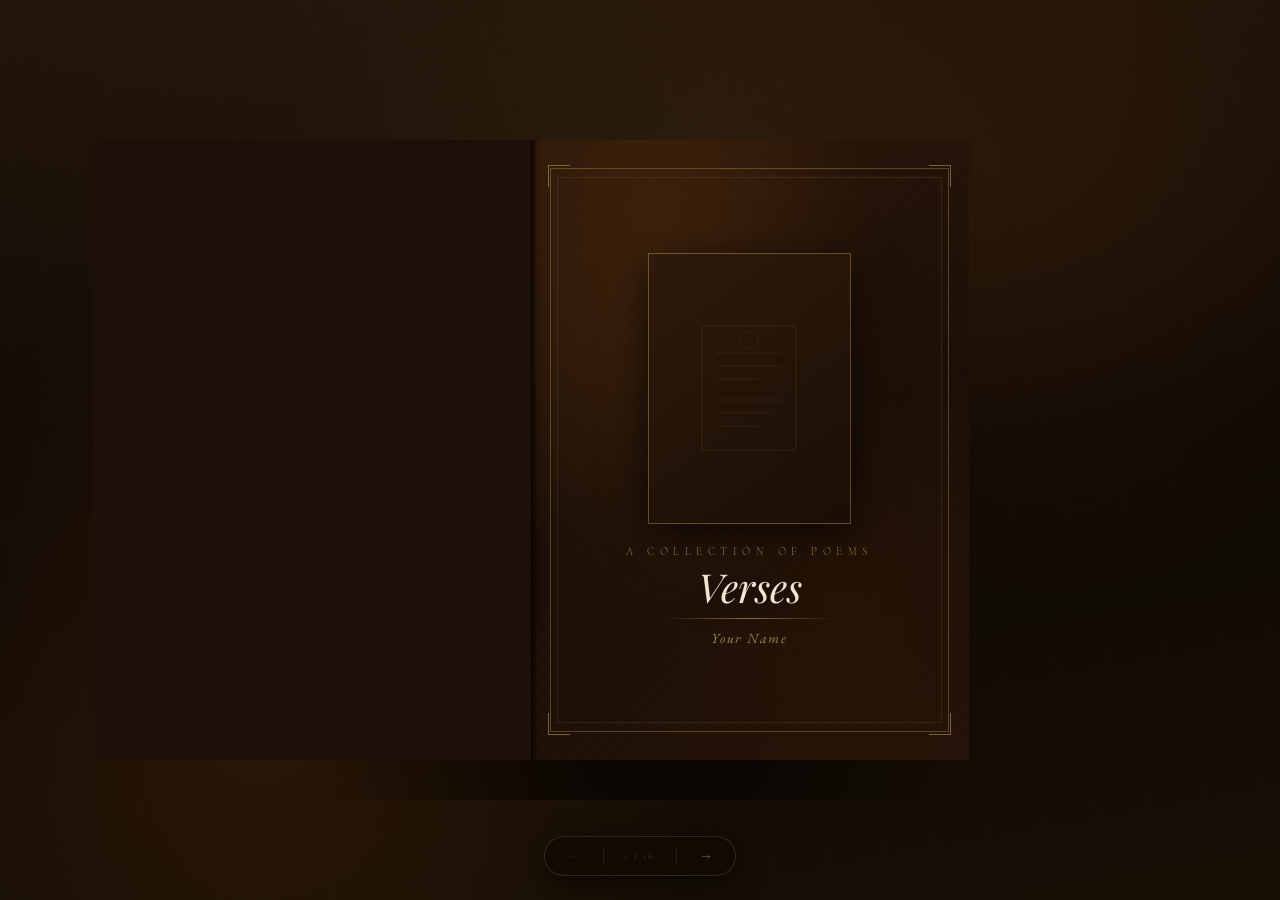
==== index.html @ c6283d31 "Update index.html" ====
<!DOCTYPE html>
<html lang="en">
<head>
<meta charset="UTF-8"/>
<meta name="viewport" content="width=device-width, initial-scale=1.0, maximum-scale=1.0, user-scalable=no"/>
<link rel="preconnect" href="https://fonts.googleapis.com">
<link href="https://fonts.googleapis.com/css2?family=Playfair+Display:ital,wght@0,400;0,700;1,400;1,700&family=EB+Garamond:ital,wght@0,400;1,400;1,500&family=Cormorant+Upright:wght@300;400&display=swap" rel="stylesheet">
<title>Verses — A Poetry Collection</title>
<style>
*,*::before,*::after{margin:0;padding:0;box-sizing:border-box;-webkit-tap-highlight-color:transparent;}
html,body{
  width:100%;height:100%;overflow:hidden;
  background:#100b06;
  display:flex;align-items:center;justify-content:center;
  font-family:'EB Garamond',Georgia,serif;
  /* Prevent iOS bounce interfering with page turn */
  touch-action:none;
  overscroll-behavior:none;
}
body::before{
  content:"";position:fixed;inset:0;z-index:0;
  background:
    radial-gradient(ellipse 80% 60% at 50% 0%,rgba(180,120,50,0.07) 0%,transparent 100%),
    radial-gradient(ellipse 60% 80% at 20% 80%,rgba(80,40,10,0.4) 0%,transparent 60%),
    radial-gradient(ellipse 60% 80% at 80% 20%,rgba(60,30,8,0.4) 0%,transparent 60%),
    repeating-linear-gradient(88deg,transparent 0px,transparent 6px,rgba(255,255,255,0.006) 6px,rgba(255,255,255,0.006) 7px),
    linear-gradient(170deg,#1e1208 0%,#0d0804 55%,#181005 100%);
}
body::after{
  content:"";position:fixed;top:-100px;left:50%;transform:translateX(-50%);
  width:900px;height:600px;z-index:0;pointer-events:none;
  background:radial-gradient(ellipse,rgba(200,160,80,0.06) 0%,transparent 60%);
}

/* ── Loading screen ── */
#loading{
  position:fixed;inset:0;z-index:1000;
  display:flex;flex-direction:column;align-items:center;justify-content:center;
  background:#100b06;gap:18px;
  transition:opacity 0.6s ease;
}
#loading.hide{opacity:0;pointer-events:none;}
.loading-title{
  font-family:'Playfair Display',serif;font-style:italic;
  font-size:clamp(20px,3vw,32px);color:rgba(200,168,108,0.7);
}
.loading-dots{display:flex;gap:8px;}
.dot{
  width:6px;height:6px;border-radius:50%;
  background:rgba(200,168,108,0.4);
  animation:dotPulse 1.2s ease-in-out infinite;
}
.dot:nth-child(2){animation-delay:0.2s;}
.dot:nth-child(3){animation-delay:0.4s;}
@keyframes dotPulse{
  0%,100%{transform:scale(1);opacity:0.3;}
  50%{transform:scale(1.4);opacity:1;}
}

/* ── Error screen ── */
#error-screen{
  position:fixed;inset:0;z-index:999;
  display:none;flex-direction:column;align-items:center;justify-content:center;
  background:#100b06;padding:40px;text-align:center;gap:16px;
}
.err-title{font-family:'Playfair Display',serif;font-style:italic;font-size:24px;color:rgba(200,168,108,0.8);}
.err-msg{font-family:'EB Garamond',serif;font-size:15px;color:rgba(200,168,108,0.4);line-height:1.7;max-width:420px;}
.err-code{font-family:monospace;font-size:12px;color:rgba(200,168,108,0.25);margin-top:8px;}

.scene{position:relative;z-index:1;display:flex;align-items:center;justify-content:center;width:100vw;height:100vh;}
.book-wrap{
  position:relative;z-index:2;
}
/* Shadow as pseudo-element so it doesn't repaint during page-turn animation */
.book-wrap::after{
  content:"";
  position:absolute;
  inset:-20px -30px -40px -30px;
  background:radial-gradient(ellipse at 50% 80%, rgba(0,0,0,0.7) 0%, transparent 65%);
  z-index:-1;
  pointer-events:none;
}
#flipbook{background:#1c1008;position:relative;}
#flipbook .page{background:#fdf8f0;overflow:hidden;position:absolute;}
#flipbook .hard{background:#1c1008 !important;overflow:hidden;position:absolute;}
/* Turn.js page wrapper — must not clip during animation */
#flipbook .page-wrapper{overflow:visible !important;}

/* ── FRONT COVER ── */
.front-cover{background:#1c1008 !important;position:relative;overflow:hidden;display:flex;align-items:center;justify-content:center;}
.fc-bg{
  position:absolute;inset:0;
  background:
    radial-gradient(ellipse at 30% 20%,rgba(80,45,15,0.6) 0%,transparent 50%),
    radial-gradient(ellipse at 70% 80%,rgba(40,20,5,0.7) 0%,transparent 50%),
    repeating-linear-gradient(135deg,transparent 0px,transparent 3px,rgba(255,255,255,0.012) 3px,rgba(255,255,255,0.012) 4px),
    linear-gradient(160deg,#2a1608 0%,#1a0e06 50%,#221208 100%);
}
.fc-frame{position:absolute;inset:4.5%;border:1px solid rgba(195,160,100,0.35);pointer-events:none;z-index:2;}
.fc-frame2{position:absolute;inset:6%;border:1px solid rgba(195,160,100,0.13);pointer-events:none;z-index:2;}
.corner{position:absolute;width:22px;height:22px;border-style:solid;border-color:rgba(195,160,100,0.55);z-index:3;}
.c-tl{top:4%;left:4%;border-width:1.5px 0 0 1.5px;}
.c-tr{top:4%;right:4%;border-width:1.5px 1.5px 0 0;}
.c-bl{bottom:4%;left:4%;border-width:0 0 1.5px 1.5px;}
.c-br{bottom:4%;right:4%;border-width:0 1.5px 1.5px 0;}
.spine-l{position:absolute;top:0;left:0;width:12px;height:100%;background:linear-gradient(to right,rgba(0,0,0,0.8),rgba(0,0,0,0.1),transparent);z-index:4;pointer-events:none;}
.fc-content{position:relative;z-index:5;display:flex;flex-direction:column;align-items:center;justify-content:center;height:100%;width:100%;padding:10%;text-align:center;}
.cover-img-box{width:58%;aspect-ratio:3/4;border:1px solid rgba(195,160,100,0.4);box-shadow:0 8px 40px rgba(0,0,0,0.7),inset 0 0 30px rgba(0,0,0,0.4);overflow:hidden;position:relative;margin-bottom:6%;flex-shrink:0;}
.cover-img-box img{width:100%;height:100%;object-fit:cover;display:block;opacity:0.6;mix-blend-mode:luminosity;}
.img-fallback{position:absolute;inset:0;background:linear-gradient(145deg,#2e1a0a 0%,#1a0e06 100%);display:flex;align-items:center;justify-content:center;}
.fallback-svg{opacity:0.22;}
.cv-eyebrow{font-family:'Cormorant Upright',serif;font-weight:300;font-size:clamp(7px,0.9vw,11px);letter-spacing:0.5em;text-transform:uppercase;color:#c8a86c;opacity:0.7;margin-bottom:8px;}
.cv-title{font-family:'Playfair Display',serif;font-style:italic;font-weight:400;font-size:clamp(20px,3.2vw,40px);color:#f0e6d3;line-height:1.05;text-shadow:0 3px 24px rgba(0,0,0,0.7);}
.cv-rule{width:50%;height:1px;margin:10px auto;background:linear-gradient(to right,transparent,rgba(200,168,108,0.6),transparent);}
.cv-author{font-family:'EB Garamond',serif;font-style:italic;font-size:clamp(9px,1.15vw,14px);color:#c8a86c;opacity:0.75;letter-spacing:0.12em;}

/* ── INNER DARK PAGES ── */
.cvr-dark{background:linear-gradient(140deg,#231408 0%,#180e06 100%) !important;display:flex;align-items:flex-end;justify-content:flex-end;padding:9%;}
.cvr-dark span{font-family:'EB Garamond',serif;font-style:italic;font-size:clamp(7px,0.75vw,9px);letter-spacing:0.18em;color:rgba(195,160,100,0.2);writing-mode:vertical-rl;}

/* ── TITLE PAGE ── */
.title-page{display:flex;flex-direction:column;align-items:center;justify-content:center;background:#fdf8f0 !important;text-align:center;padding:11%;position:relative;overflow:hidden;}
.title-page::before{content:"";position:absolute;inset:0;background:radial-gradient(ellipse at 50% 40%,rgba(160,120,60,0.05) 0%,transparent 65%);}
.tp-vline-t{width:1px;background:linear-gradient(to bottom,transparent,#8b2020);margin-bottom:16px;position:relative;z-index:1;}
.tp-vline-b{width:1px;background:linear-gradient(to bottom,#8b2020,transparent);margin-top:16px;position:relative;z-index:1;}
.tp-eye{font-family:'Cormorant Upright',serif;font-weight:300;font-size:clamp(7px,0.8vw,9px);letter-spacing:0.5em;text-transform:uppercase;color:#9a8a78;margin-bottom:14px;position:relative;z-index:1;}
.tp-ttl{font-family:'Playfair Display',serif;font-style:italic;font-weight:400;font-size:clamp(24px,4vw,48px);color:#1a1209;line-height:1.05;margin-bottom:8px;position:relative;z-index:1;}
.tp-sub{font-family:'EB Garamond',serif;font-style:italic;font-size:clamp(10px,1.15vw,13px);color:#6a5a48;margin-bottom:18px;position:relative;z-index:1;}
.tp-rule{width:32%;height:1px;margin:0 auto 16px;background:linear-gradient(to right,transparent,rgba(120,100,70,0.3),transparent);position:relative;z-index:1;}
.tp-auth{font-family:'EB Garamond',serif;font-size:clamp(10px,1.15vw,13px);color:#4a3f30;letter-spacing:0.1em;position:relative;z-index:1;}

/* ── DEDICATION ── */
.ded-page{display:flex;flex-direction:column;align-items:center;justify-content:center;background:#fdf8f0 !important;text-align:center;padding:14%;position:relative;overflow:hidden;}
.ded-page::before{content:"";position:absolute;inset:0;background:radial-gradient(ellipse at 50% 50%,rgba(140,100,50,0.04) 0%,transparent 60%);}
.ded-q{font-family:'Playfair Display',serif;font-style:italic;font-size:clamp(11px,1.5vw,18px);color:#4a3f30;line-height:2;margin-bottom:18px;position:relative;z-index:1;}
.ded-a{font-family:'EB Garamond',serif;font-size:clamp(9px,1vw,12px);letter-spacing:0.22em;color:#9a8a78;position:relative;z-index:1;}

/* ── POEM PAGES ── */
.poem-page{display:flex;flex-direction:column;align-items:center;justify-content:center;background:#fdf8f0 !important;position:relative;overflow:hidden;}
.poem-page::before{content:"";position:absolute;inset:0;background:radial-gradient(ellipse 70% 50% at 15% 15%,rgba(170,130,70,0.05) 0%,transparent 100%),radial-gradient(ellipse 60% 60% at 85% 85%,rgba(130,90,40,0.04) 0%,transparent 100%);pointer-events:none;}
.poem-inner{position:relative;z-index:1;width:78%;text-align:center;display:flex;flex-direction:column;align-items:center;}
.poem-numeral{font-family:'Cormorant Upright',serif;font-weight:300;font-size:clamp(7px,0.78vw,9px);letter-spacing:0.45em;text-transform:uppercase;color:#8b2020;opacity:0.55;margin-bottom:7px;}
.poem-title{font-family:'Playfair Display',serif;font-style:italic;font-weight:400;font-size:clamp(14px,1.9vw,23px);color:#1a1209;line-height:1.2;margin-bottom:11px;}
.poem-ornament{color:#8b2020;font-size:clamp(9px,0.9vw,12px);opacity:0.3;letter-spacing:0.7em;margin-bottom:13px;}
.poem-body{font-family:'EB Garamond',serif;font-style:italic;font-size:clamp(11px,1.3vw,16px);color:#4a3f30;line-height:2.05;text-align:center;}
.poem-body p{min-height:1.1em;}
.page-num{position:absolute;bottom:5%;width:100%;text-align:center;font-family:'Cormorant Upright',serif;font-weight:300;font-size:clamp(7px,0.75vw,9px);letter-spacing:0.35em;color:#9a8a78;opacity:0.4;z-index:1;}

/* ── BACK COVER ── */
.back-cover{background:#1c1008 !important;display:flex;flex-direction:column;align-items:center;justify-content:center;position:relative;overflow:hidden;padding:13%;}
.back-cover::before{content:"";position:absolute;inset:0;background:radial-gradient(ellipse at 60% 30%,rgba(60,35,10,0.5) 0%,transparent 55%),radial-gradient(ellipse at 30% 70%,rgba(30,15,4,0.5) 0%,transparent 55%),repeating-linear-gradient(135deg,transparent 0px,transparent 3px,rgba(255,255,255,0.01) 3px,rgba(255,255,255,0.01) 4px),linear-gradient(160deg,#221408 0%,#180e06 100%);}
.back-cover::after{content:"";position:absolute;inset:4.5%;border:1px solid rgba(195,160,100,0.3);pointer-events:none;z-index:2;}
.bc-frame2{position:absolute;inset:6%;z-index:2;pointer-events:none;border:1px solid rgba(195,160,100,0.1);}
.spine-r{position:absolute;top:0;right:0;width:12px;height:100%;background:linear-gradient(to left,rgba(0,0,0,0.8),rgba(0,0,0,0.1),transparent);z-index:5;pointer-events:none;}
.bc-corner{position:absolute;width:22px;height:22px;border-style:solid;border-color:rgba(195,160,100,0.45);z-index:4;}
.bcc-tl{top:4%;left:4%;border-width:1.5px 0 0 1.5px;}
.bcc-tr{top:4%;right:4%;border-width:1.5px 1.5px 0 0;}
.bcc-bl{bottom:4%;left:4%;border-width:0 0 1.5px 1.5px;}
.bcc-br{bottom:4%;right:4%;border-width:0 1.5px 1.5px 0;}
.bc-content{position:relative;z-index:3;text-align:center;}
.bc-quote{font-family:'Playfair Display',serif;font-style:italic;font-size:clamp(10px,1.35vw,16px);color:rgba(240,228,208,0.6);line-height:1.9;margin-bottom:16px;}
.bc-rule{width:30%;height:1px;margin:0 auto 14px;background:linear-gradient(to right,transparent,rgba(195,160,100,0.5),transparent);}
.bc-author{font-family:'EB Garamond',serif;font-style:italic;font-size:clamp(8px,0.9vw,11px);letter-spacing:0.28em;color:#c8a86c;opacity:0.5;}

/* ── NAV BAR ── */
.nav-bar{position:fixed;bottom:24px;left:50%;transform:translateX(-50%);z-index:200;display:flex;align-items:center;background:rgba(16,10,4,0.82);border:1px solid rgba(195,160,100,0.2);border-radius:100px;overflow:hidden;backdrop-filter:blur(20px);box-shadow:0 6px 28px rgba(0,0,0,0.6);}
.nav-btn{background:none;border:none;color:rgba(195,160,100,0.6);cursor:pointer;display:flex;align-items:center;justify-content:center;padding:12px 22px;font-size:14px;transition:all .18s;line-height:1;}
.nav-btn:hover{color:#c8a86c;background:rgba(195,160,100,0.07);}
.nav-btn:active{transform:scale(0.85);}
.nav-btn.off{opacity:0.15;pointer-events:none;}
.nav-sep{width:1px;height:16px;background:rgba(195,160,100,0.12);}
.nav-label{font-family:'Cormorant Upright',serif;font-weight:300;font-size:10px;letter-spacing:0.22em;color:rgba(195,160,100,0.35);padding:0 18px;min-width:72px;text-align:center;user-select:none;}
.key-hint{position:fixed;bottom:72px;left:50%;transform:translateX(-50%);font-family:'Cormorant Upright',serif;font-size:9px;letter-spacing:0.22em;color:rgba(195,160,100,0.18);text-transform:uppercase;white-space:nowrap;z-index:200;animation:kh 6s ease 3s both;pointer-events:none;}
@keyframes kh{0%{opacity:0;}15%{opacity:1;}75%{opacity:1;}100%{opacity:0;}}
@media(max-width:640px){.key-hint{display:none;}}
</style>
</head>
<body>

<!-- Loading screen -->
<div id="loading">
  <p class="loading-title">Opening the book…</p>
  <div class="loading-dots">
    <div class="dot"></div><div class="dot"></div><div class="dot"></div>
  </div>
</div>


<div class="scene">
<div class="book-wrap">
<div id="flipbook">
  <!-- Pages are injected here by JavaScript -->
</div>
</div>
</div>

<div class="nav-bar" id="navBar" style="display:none">
  <button class="nav-btn off" id="btnPrev" onclick="prevPage()">&#8592;</button>
  <div class="nav-sep"></div>
  <span class="nav-label" id="navLabel">&nbsp;</span>
  <div class="nav-sep"></div>
  <button class="nav-btn" id="btnNext" onclick="nextPage()">&#8594;</button>
</div>
<p class="key-hint" id="keyHint" style="display:none">Use ← → arrow keys to turn pages</p>

<script src="jquery.js"></script>
<script src="turn.js"></script>
<script>
/* ============================================================
   CONFIGURATION — edit these if needed
   ============================================================ */
var CONFIG = {
  bookTitle:  "Verses",             /* ✏️ Book title */
  bookSub:    "a poetry collection",/* ✏️ Subtitle on title page */
  authorName: "Your Name",          /* ✏️ Author name */
  coverImage: "images/cover.jpg",   /* ✏️ Cover image path */
  dedication: "In her words, I found a country<br>I did not know I was homesick for.", /* ✏️ Dedication quote */
  dedAttr:    "— for you, always",  /* ✏️ Dedication attribution */
  backQuote:  "She is a poem herself —<br>the kind that changes meaning<br>each time you read it.", /* ✏️ Back cover quote */
};

/* ============================================================
   ROMAN NUMERALS helper
   ============================================================ */
function toRoman(n){
  var v=[1000,900,500,400,100,90,50,40,10,9,5,4,1];
  var s=["M","CM","D","CD","C","XC","L","XL","X","IX","V","IV","I"];
  var r="";
  for(var i=0;i<v.length;i++) while(n>=v[i]){r+=s[i];n-=v[i];}
  return r;
}

/* ============================================================
   BUILD A POEM PAGE
   ============================================================ */
function buildPoemPage(poem, index){
  var linesHtml = poem.lines.map(function(l){
    return '<p>' + (l.trim() === '' ? '' : escHtml(l)) + '</p>';
  }).join('');

  return '<div class="page poem-page">'
    + '<div class="poem-inner">'
    + '<p class="poem-numeral">' + toRoman(index) + '</p>'
    + '<h2 class="poem-title">' + escHtml(poem.title) + '</h2>'
    + '<p class="poem-ornament">&#10022; &#10022; &#10022;</p>'
    + '<div class="poem-body">' + linesHtml + '</div>'
    + '</div>'
    + '<p class="page-num">' + index + '</p>'
    + '</div>';
}

function escHtml(s){
  return s.replace(/&/g,"&amp;").replace(/</g,"&lt;").replace(/>/g,"&gt;").replace(/"/g,"&quot;");
}

/* ============================================================
   BUILD STATIC PAGES (covers, title, dedication, back)
   ============================================================ */
function buildCover(){
  return '<div class="hard front-cover">'
    + '<div class="fc-bg"></div>'
    + '<div class="fc-frame"></div><div class="fc-frame2"></div>'
    + '<div class="corner c-tl"></div><div class="corner c-tr"></div>'
    + '<div class="corner c-bl"></div><div class="corner c-br"></div>'
    + '<div class="spine-l"></div>'
    + '<div class="fc-content">'
    +   '<div class="cover-img-box">'
    +     '<img src="' + CONFIG.coverImage + '" alt="" onerror="this.style.display=\'none\'"/>'
    +     '<div class="img-fallback">'
    +       '<svg class="fallback-svg" width="110" height="140" viewBox="0 0 110 140" fill="none">'
    +         '<rect x="8" y="8" width="94" height="124" rx="1" stroke="#c8a86c" stroke-width="0.5"/>'
    +         '<line x1="22" y1="35" x2="88" y2="35" stroke="#c8a86c" stroke-width="0.4"/>'
    +         '<line x1="22" y1="48" x2="88" y2="48" stroke="#c8a86c" stroke-width="0.4"/>'
    +         '<line x1="22" y1="61" x2="70" y2="61" stroke="#c8a86c" stroke-width="0.4"/>'
    +         '<line x1="22" y1="82" x2="88" y2="82" stroke="#c8a86c" stroke-width="0.4"/>'
    +         '<line x1="22" y1="95" x2="78" y2="95" stroke="#c8a86c" stroke-width="0.4"/>'
    +         '<line x1="22" y1="108" x2="65" y2="108" stroke="#c8a86c" stroke-width="0.4"/>'
    +         '<circle cx="55" cy="22" r="9" stroke="#c8a86c" stroke-width="0.4"/>'
    +       '</svg>'
    +     '</div>'
    +   '</div>'
    +   '<p class="cv-eyebrow">A Collection of Poems</p>'
    +   '<h1 class="cv-title">' + escHtml(CONFIG.bookTitle) + '</h1>'
    +   '<div class="cv-rule"></div>'
    +   '<p class="cv-author">' + escHtml(CONFIG.authorName) + '</p>'
    + '</div>'
    + '</div>';
}

function buildBackOfFront(){
  return '<div class="hard cvr-dark"><span>' + escHtml(CONFIG.bookTitle) + ' &nbsp;·&nbsp; A Poetry Collection</span></div>';
}

function buildTitlePage(){
  return '<div class="page title-page">'
    + '<div class="tp-vline-t" style="height:clamp(22px,4vh,42px)"></div>'
    + '<p class="tp-eye">A Collection of Poems</p>'
    + '<h1 class="tp-ttl">' + escHtml(CONFIG.bookTitle) + '</h1>'
    + '<p class="tp-sub">' + escHtml(CONFIG.bookSub) + '</p>'
    + '<div class="tp-rule"></div>'
    + '<p class="tp-auth">' + escHtml(CONFIG.authorName) + '</p>'
    + '<div class="tp-vline-b" style="height:clamp(22px,4vh,42px)"></div>'
    + '</div>';
}

function buildDedication(){
  return '<div class="page ded-page">'
    + '<p class="ded-q">' + CONFIG.dedication + '</p>'
    + '<p class="ded-a">' + escHtml(CONFIG.dedAttr) + '</p>'
    + '</div>';
}

function buildBackInner(){
  return '<div class="hard cvr-dark" style="align-items:flex-start;justify-content:flex-start;"><span>' + escHtml(CONFIG.bookTitle) + ' &nbsp;·&nbsp; A Poetry Collection</span></div>';
}

function buildBackCover(){
  return '<div class="hard back-cover">'
    + '<div class="bc-frame2"></div>'
    + '<div class="bc-corner bcc-tl"></div><div class="bc-corner bcc-tr"></div>'
    + '<div class="bc-corner bcc-bl"></div><div class="bc-corner bcc-br"></div>'
    + '<div class="spine-r"></div>'
    + '<div class="bc-content">'
    +   '<p class="bc-quote">' + CONFIG.backQuote + '</p>'
    +   '<div class="bc-rule"></div>'
    +   '<p class="bc-author">' + escHtml(CONFIG.authorName) + '</p>'
    + '</div>'
    + '</div>';
}

/* ============================================================
   INITIALISE TURN.JS
   ============================================================ */
function initBook(){
  var W = window.innerWidth, H = window.innerHeight;
  var mobile = W < 700;

  /* ── Integer pixel dimensions — prevents subpixel rendering tears ── */
  var pageH, pageW;
  if(mobile){
    pageH = Math.floor(Math.min(H * 0.76, 560));
    pageW = Math.floor(pageH / 1.414);
    if(pageW > Math.floor(W * 0.92)){ pageW = Math.floor(W * 0.92); pageH = Math.floor(pageW * 1.414); }
  } else {
    pageH = Math.floor(Math.min(H * 0.80, 620));
    pageW = Math.floor(pageH / 1.414);
    if(pageW * 2 > Math.floor(W * 0.86)){ pageW = Math.floor((W * 0.86) / 2); pageH = Math.floor(pageW * 1.414); }
  }
  /* Both dimensions must be even numbers — turn.js requirement */
  if(pageW % 2 !== 0) pageW -= 1;
  if(pageH % 2 !== 0) pageH -= 1;
  var bookW = mobile ? pageW : pageW * 2;

  /* ── turn.js needs total page count to be EVEN for double display ──
     Pages: 1 front cover + 1 back-of-front + 1 title + 1 dedication
            + N poems + 1 back-inner + 1 back cover
     = N + 6. We pad with a blank page if needed to make it even. */
  var totalPages = POEMS.length + 6;
  if(!mobile && totalPages % 2 !== 0){
    var blank = document.createElement('div');
    blank.className = 'page poem-page';
    blank.innerHTML = '<div class="poem-inner"></div>';
    document.getElementById('flipbook').appendChild(blank);
  }

  /* ── Apply explicit pixel size to every child so turn.js gets clean numbers ── */
  $('#flipbook').css({ width: bookW, height: pageH, overflow: 'visible' });
  $('#flipbook').children().css({ width: pageW, height: pageH });

  $('#flipbook').turn({
    width:        bookW,
    height:       pageH,
    autoCenter:   true,
    display:      mobile ? 'single' : 'double',
    acceleration: false,   /* false = no GPU glitch / white flash */
    gradients:    true,
    elevation:    50,
    duration:     800,
    when:{
      turning: function(e, p){ updateNav(p); },
      turned:  function(e, p){ updateNav(p); }
    }
  });

  updateNav(1);
  $('#loading').addClass('hide');
  setTimeout(function(){ $('#loading').hide(); }, 700);
  $('#navBar').show();
  $('#keyHint').show();

  /* ── Keyboard ── */
  $(document).off('keydown.book').on('keydown.book', function(e){
    if(e.keyCode === 37) prevPage();
    if(e.keyCode === 39) nextPage();
  });

  /* ── Touch swipe — only horizontal, no scroll interference ── */
  var tx = 0, ty = 0, swiping = false;
  var el = document.getElementById('flipbook');
  el.addEventListener('touchstart', function(e){
    tx = e.touches[0].clientX;
    ty = e.touches[0].clientY;
    swiping = false;
  }, { passive: true });
  el.addEventListener('touchmove', function(e){
    var dx = Math.abs(e.touches[0].clientX - tx);
    var dy = Math.abs(e.touches[0].clientY - ty);
    if(dx > dy && dx > 10) swiping = true;
  }, { passive: true });
  el.addEventListener('touchend', function(e){
    if(!swiping) return;
    var dx = e.changedTouches[0].clientX - tx;
    if(Math.abs(dx) > 40){ dx < 0 ? nextPage() : prevPage(); }
  }, { passive: true });
}

function prevPage(){ $('#flipbook').turn('previous'); }
function nextPage(){ $('#flipbook').turn('next'); }
function updateNav(page){
  var total=$('#flipbook').turn('pages');
  $('#navLabel').text(page+' / '+total);
  $('#btnPrev').toggleClass('off',page<=1);
  $('#btnNext').toggleClass('off',page>=total);
}

/* ============================================================
   POEMS DATA
   ✏️  Replace these with your actual poems.
   Each poem: { title: "...", lines: ["line1", "line2", "", "stanza break = empty string"] }

   TO ADD MORE POEMS: copy one { title:..., lines:[...] } block,
   paste it at the end of the array (before the ] ), add a comma after the one above it.
   ============================================================ */
var POEMS = [
  {
    title: "Morning Light",
    lines: [
      "The sun does not ask permission",
      "before it floods the room —",
      "it simply arrives, as you do,",
      "quiet and warm and certain.",
      "",
      "I have learned to wake early",
      "just to watch the way light",
      "finds the things I love first.",
      "",
      "It always finds you first."
    ]
  },
  {
    title: "What I Kept",
    lines: [
      "There are things I never said",
      "that I keep folded in my chest",
      "like letters I wrote at 2 a.m.",
      "and was too afraid to send.",
      "",
      "But I kept them.",
      "I keep everything of you."
    ]
  },
  {
    title: "The Ordinary Hours",
    lines: [
      "It is not the grand gestures",
      "that undo me —",
      "it is the Tuesday afternoons,",
      "the half-drunk cup of tea,",
      "the way you laugh at your own jokes",
      "before you finish telling them.",
      "",
      "It is the ordinary hours",
      "that I would choose again and again."
    ]
  },
  {
    title: "Distance",
    lines: [
      "Some nights the sky feels close enough",
      "to fold and put inside a pocket.",
      "",
      "Some nights it does not.",
      "",
      "Either way, I am still here,",
      "standing under the same stars,",
      "counting the ones that remind me of you."
    ]
  },
  {
    title: "Small Graces",
    lines: [
      "Thank you for the window you opened",
      "when I had forgotten there were windows.",
      "",
      "Thank you for the word you said",
      "when I had run out of words.",
      "",
      "Thank you for staying in the room",
      "when I made it hard to stay.",
      "",
      "These are the things I will remember",
      "when I am old and the rest has gone soft —",
      "your small graces,",
      "which were never small at all."
    ]
  },
  {
    title: "Cartography",
    lines: [
      "I have been mapping you",
      "the way explorers mapped coastlines —",
      "imprecisely, devotedly,",
      "always finding new edges.",
      "",
      "There is the country of your laugh.",
      "There is the province of your silences.",
      "There is the small, unnamed bay",
      "where you rest your chin when you are thinking.",
      "",
      "I would spend a lifetime",
      "making this map wrong."
    ]
  },
  {
    title: "After the Rain",
    lines: [
      "Everything smells like beginning.",
      "",
      "The garden does not know",
      "how long it waited —",
      "it only knows the rain is here now,",
      "and opens.",
      "",
      "I think of you.",
      "I think of how I open."
    ]
  },
  {
    title: "Still Life With You",
    lines: [
      "Two cups.",
      "One window.",
      "The particular blue of late afternoon",
      "that only exists in October.",
      "",
      "You, reading.",
      "Me, watching you read",
      "and pretending not to.",
      "",
      "If I could paint, I would paint this.",
      "I would call it: enough.",
      "I would call it: more than."
    ]
  },
  {
    title: "Instructions for Loving You",
    lines: [
      "Do not hurry.",
      "",
      "Arrive the way water arrives —",
      "finding every low place,",
      "filling without forcing,",
      "patient with the stone.",
      "",
      "Bring your whole self.",
      "Leave room for mine.",
      "",
      "Do not hurry.",
      "There is no one else I am waiting for."
    ]
  },
  {
    title: "The Long Way",
    lines: [
      "We could have taken the short road.",
      "We did not.",
      "",
      "We took the one with the broken fence",
      "and the field that smelled like clover",
      "and the detour through the town",
      "where nothing was happening",
      "except everything.",
      "",
      "I am glad we took the long way.",
      "I am glad it was with you."
    ]
  }
];

/* ============================================================
   MAIN — build and launch the book
   ============================================================ */
function loadBook(){
  var html = '';
  html += buildCover();
  html += buildBackOfFront();
  html += buildTitlePage();
  html += buildDedication();
  POEMS.forEach(function(poem, i){ html += buildPoemPage(poem, i+1); });
  html += buildBackInner();
  html += buildBackCover();
  document.getElementById('flipbook').innerHTML = html;
  initBook();
}

/* Start */
document.addEventListener('DOMContentLoaded', loadBook);
</script>
</body>
</html>
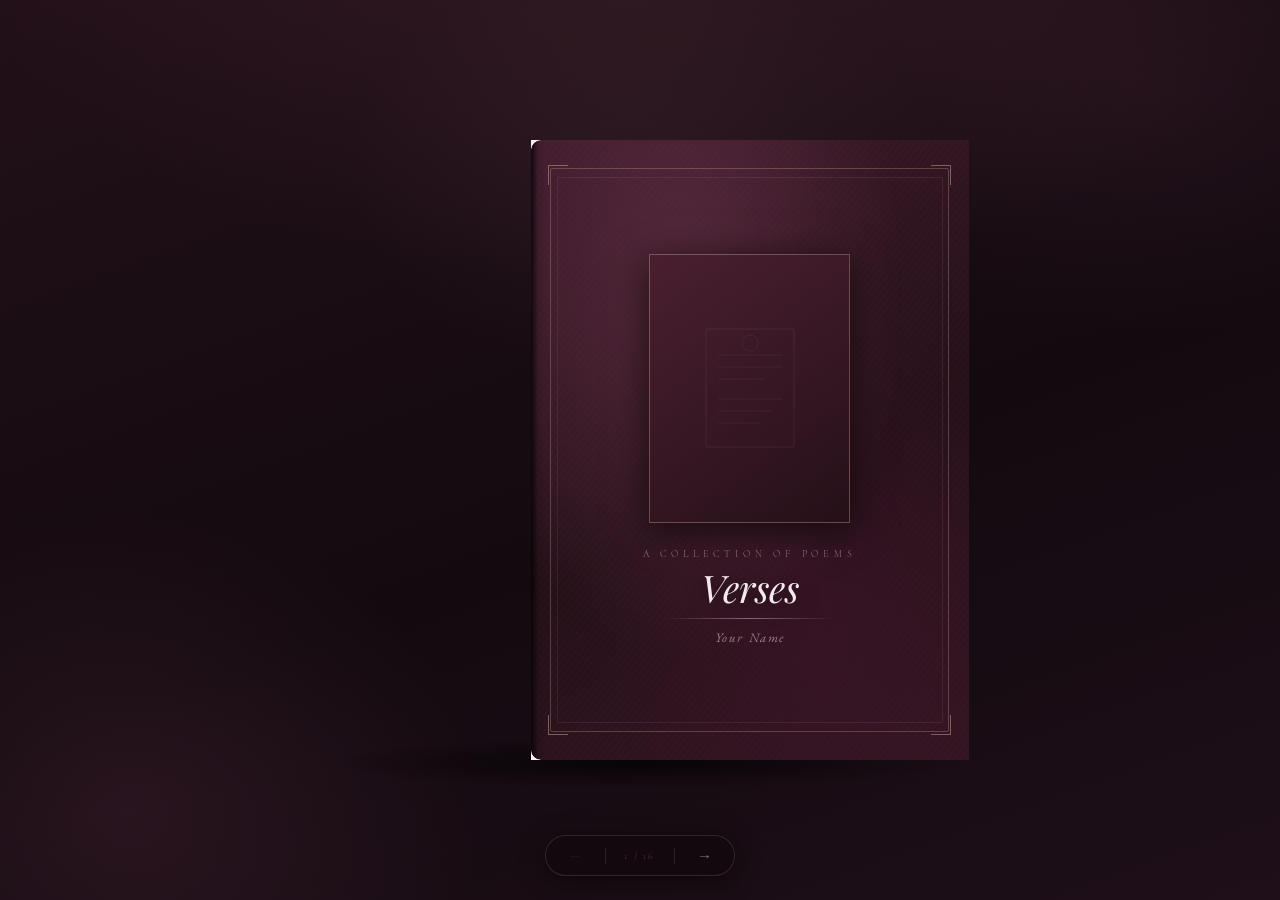
==== commit 302875ce: "Update index.html" ====
--- a/index.html
+++ b/index.html
@@ -4,433 +4,469 @@
 <meta charset="UTF-8"/>
 <meta name="viewport" content="width=device-width, initial-scale=1.0, maximum-scale=1.0, user-scalable=no"/>
 <link rel="preconnect" href="https://fonts.googleapis.com">
-<link href="https://fonts.googleapis.com/css2?family=Playfair+Display:ital,wght@0,400;0,700;1,400;1,700&family=EB+Garamond:ital,wght@0,400;1,400;1,500&family=Cormorant+Upright:wght@300;400&display=swap" rel="stylesheet">
+<link href="https://fonts.googleapis.com/css2?family=Playfair+Display:ital,wght@0,400;1,400;1,600&family=EB+Garamond:ital,wght@0,400;1,400&family=Cormorant+Upright:wght@300;400&display=swap" rel="stylesheet">
 <title>Verses — A Poetry Collection</title>
 <style>
-*,*::before,*::after{margin:0;padding:0;box-sizing:border-box;-webkit-tap-highlight-color:transparent;}
-html,body{
-  width:100%;height:100%;overflow:hidden;
-  background:#100b06;
-  display:flex;align-items:center;justify-content:center;
-  font-family:'EB Garamond',Georgia,serif;
-  /* Prevent iOS bounce interfering with page turn */
-  touch-action:none;
-  overscroll-behavior:none;
-}
-body::before{
-  content:"";position:fixed;inset:0;z-index:0;
+
+/* ─────────────────────────────────────────────
+   RESET
+───────────────────────────────────────────── */
+*, *::before, *::after {
+  margin: 0; padding: 0;
+  box-sizing: border-box;
+  -webkit-tap-highlight-color: transparent;
+}
+
+/* ─────────────────────────────────────────────
+   BACKGROUND — deep dusty rose / mauve
+───────────────────────────────────────────── */
+html, body {
+  width: 100%; height: 100%;
+  overflow: hidden;
+  overscroll-behavior: none;
+  font-family: 'EB Garamond', Georgia, serif;
+  background: #1a0e14;
+}
+
+.bg {
+  position: fixed; inset: 0; z-index: 0;
   background:
-    radial-gradient(ellipse 80% 60% at 50% 0%,rgba(180,120,50,0.07) 0%,transparent 100%),
-    radial-gradient(ellipse 60% 80% at 20% 80%,rgba(80,40,10,0.4) 0%,transparent 60%),
-    radial-gradient(ellipse 60% 80% at 80% 20%,rgba(60,30,8,0.4) 0%,transparent 60%),
-    repeating-linear-gradient(88deg,transparent 0px,transparent 6px,rgba(255,255,255,0.006) 6px,rgba(255,255,255,0.006) 7px),
-    linear-gradient(170deg,#1e1208 0%,#0d0804 55%,#181005 100%);
-}
-body::after{
-  content:"";position:fixed;top:-100px;left:50%;transform:translateX(-50%);
-  width:900px;height:600px;z-index:0;pointer-events:none;
-  background:radial-gradient(ellipse,rgba(200,160,80,0.06) 0%,transparent 60%);
-}
-
-/* ── Loading screen ── */
-#loading{
-  position:fixed;inset:0;z-index:1000;
-  display:flex;flex-direction:column;align-items:center;justify-content:center;
-  background:#100b06;gap:18px;
-  transition:opacity 0.6s ease;
-}
-#loading.hide{opacity:0;pointer-events:none;}
-.loading-title{
-  font-family:'Playfair Display',serif;font-style:italic;
-  font-size:clamp(20px,3vw,32px);color:rgba(200,168,108,0.7);
-}
-.loading-dots{display:flex;gap:8px;}
-.dot{
-  width:6px;height:6px;border-radius:50%;
-  background:rgba(200,168,108,0.4);
-  animation:dotPulse 1.2s ease-in-out infinite;
-}
-.dot:nth-child(2){animation-delay:0.2s;}
-.dot:nth-child(3){animation-delay:0.4s;}
-@keyframes dotPulse{
-  0%,100%{transform:scale(1);opacity:0.3;}
-  50%{transform:scale(1.4);opacity:1;}
-}
-
-/* ── Error screen ── */
-#error-screen{
-  position:fixed;inset:0;z-index:999;
-  display:none;flex-direction:column;align-items:center;justify-content:center;
-  background:#100b06;padding:40px;text-align:center;gap:16px;
-}
-.err-title{font-family:'Playfair Display',serif;font-style:italic;font-size:24px;color:rgba(200,168,108,0.8);}
-.err-msg{font-family:'EB Garamond',serif;font-size:15px;color:rgba(200,168,108,0.4);line-height:1.7;max-width:420px;}
-.err-code{font-family:monospace;font-size:12px;color:rgba(200,168,108,0.25);margin-top:8px;}
-
-.scene{position:relative;z-index:1;display:flex;align-items:center;justify-content:center;width:100vw;height:100vh;}
-.book-wrap{
-  position:relative;z-index:2;
-}
-/* Shadow as pseudo-element so it doesn't repaint during page-turn animation */
-.book-wrap::after{
-  content:"";
-  position:absolute;
-  inset:-20px -30px -40px -30px;
-  background:radial-gradient(ellipse at 50% 80%, rgba(0,0,0,0.7) 0%, transparent 65%);
-  z-index:-1;
-  pointer-events:none;
-}
-#flipbook{background:#1c1008;position:relative;}
-#flipbook .page{background:#fdf8f0;overflow:hidden;position:absolute;}
-#flipbook .hard{background:#1c1008 !important;overflow:hidden;position:absolute;}
-/* Turn.js page wrapper — must not clip during animation */
-#flipbook .page-wrapper{overflow:visible !important;}
-
-/* ── FRONT COVER ── */
-.front-cover{background:#1c1008 !important;position:relative;overflow:hidden;display:flex;align-items:center;justify-content:center;}
-.fc-bg{
-  position:absolute;inset:0;
+    radial-gradient(ellipse 90% 70% at 50% -10%, rgba(180,100,120,0.13) 0%, transparent 60%),
+    radial-gradient(ellipse 50% 60% at 10% 90%, rgba(100,50,70,0.25) 0%, transparent 55%),
+    radial-gradient(ellipse 50% 50% at 90% 10%, rgba(80,40,60,0.2) 0%, transparent 55%),
+    linear-gradient(160deg, #221018 0%, #130a10 55%, #1e0f18 100%);
+}
+/* subtle overhead glow */
+.bg::after {
+  content: "";
+  position: absolute; top: -80px; left: 50%; transform: translateX(-50%);
+  width: 700px; height: 500px;
+  background: radial-gradient(ellipse, rgba(210,140,160,0.06) 0%, transparent 60%);
+  pointer-events: none;
+}
+
+/* ─────────────────────────────────────────────
+   SCENE
+───────────────────────────────────────────── */
+.scene {
+  position: relative; z-index: 1;
+  width: 100vw; height: 100vh;
+  display: flex; align-items: center; justify-content: center;
+}
+
+/* ─────────────────────────────────────────────
+   BOOK WRAP
+   Shadow as a separate element — never repaints
+   during turn.js animation (no filter on parent)
+───────────────────────────────────────────── */
+.book-wrap {
+  position: relative; z-index: 2;
+  /* NO filter here — it causes repaint on every animation frame */
+}
+.book-shadow {
+  position: absolute;
+  bottom: -28px; left: 4%; right: 4%; height: 50px;
+  background: radial-gradient(ellipse, rgba(0,0,0,0.65) 0%, transparent 70%);
+  pointer-events: none;
+  z-index: -1;
+}
+
+/* ─────────────────────────────────────────────
+   TURN.JS CORE — critical for no-glitch
+───────────────────────────────────────────── */
+#flipbook {
+  /* GPU layer for the container */
+  transform: translateZ(0);
+  -webkit-transform: translateZ(0);
+  will-change: transform;
+}
+
+/* turn.js sets these itself — do NOT override position/size */
+#flipbook .page,
+#flipbook .hard {
+  /* overflow hidden is required */
+  overflow: hidden;
+}
+
+/* ─────────────────────────────────────────────
+   FRONT COVER  — deep mauve / plum leather
+───────────────────────────────────────────── */
+.front-cover {
+  /* Rounded left corners only */
+  border-radius: 10px 0 0 10px;
+  overflow: hidden;
+  position: relative;
+  display: flex; align-items: center; justify-content: center;
+}
+/* Leather texture via layered gradients */
+.front-cover::before {
+  content: "";
+  position: absolute; inset: 0;
   background:
-    radial-gradient(ellipse at 30% 20%,rgba(80,45,15,0.6) 0%,transparent 50%),
-    radial-gradient(ellipse at 70% 80%,rgba(40,20,5,0.7) 0%,transparent 50%),
-    repeating-linear-gradient(135deg,transparent 0px,transparent 3px,rgba(255,255,255,0.012) 3px,rgba(255,255,255,0.012) 4px),
-    linear-gradient(160deg,#2a1608 0%,#1a0e06 50%,#221208 100%);
-}
-.fc-frame{position:absolute;inset:4.5%;border:1px solid rgba(195,160,100,0.35);pointer-events:none;z-index:2;}
-.fc-frame2{position:absolute;inset:6%;border:1px solid rgba(195,160,100,0.13);pointer-events:none;z-index:2;}
-.corner{position:absolute;width:22px;height:22px;border-style:solid;border-color:rgba(195,160,100,0.55);z-index:3;}
-.c-tl{top:4%;left:4%;border-width:1.5px 0 0 1.5px;}
-.c-tr{top:4%;right:4%;border-width:1.5px 1.5px 0 0;}
-.c-bl{bottom:4%;left:4%;border-width:0 0 1.5px 1.5px;}
-.c-br{bottom:4%;right:4%;border-width:0 1.5px 1.5px 0;}
-.spine-l{position:absolute;top:0;left:0;width:12px;height:100%;background:linear-gradient(to right,rgba(0,0,0,0.8),rgba(0,0,0,0.1),transparent);z-index:4;pointer-events:none;}
-.fc-content{position:relative;z-index:5;display:flex;flex-direction:column;align-items:center;justify-content:center;height:100%;width:100%;padding:10%;text-align:center;}
-.cover-img-box{width:58%;aspect-ratio:3/4;border:1px solid rgba(195,160,100,0.4);box-shadow:0 8px 40px rgba(0,0,0,0.7),inset 0 0 30px rgba(0,0,0,0.4);overflow:hidden;position:relative;margin-bottom:6%;flex-shrink:0;}
-.cover-img-box img{width:100%;height:100%;object-fit:cover;display:block;opacity:0.6;mix-blend-mode:luminosity;}
-.img-fallback{position:absolute;inset:0;background:linear-gradient(145deg,#2e1a0a 0%,#1a0e06 100%);display:flex;align-items:center;justify-content:center;}
-.fallback-svg{opacity:0.22;}
-.cv-eyebrow{font-family:'Cormorant Upright',serif;font-weight:300;font-size:clamp(7px,0.9vw,11px);letter-spacing:0.5em;text-transform:uppercase;color:#c8a86c;opacity:0.7;margin-bottom:8px;}
-.cv-title{font-family:'Playfair Display',serif;font-style:italic;font-weight:400;font-size:clamp(20px,3.2vw,40px);color:#f0e6d3;line-height:1.05;text-shadow:0 3px 24px rgba(0,0,0,0.7);}
-.cv-rule{width:50%;height:1px;margin:10px auto;background:linear-gradient(to right,transparent,rgba(200,168,108,0.6),transparent);}
-.cv-author{font-family:'EB Garamond',serif;font-style:italic;font-size:clamp(9px,1.15vw,14px);color:#c8a86c;opacity:0.75;letter-spacing:0.12em;}
-
-/* ── INNER DARK PAGES ── */
-.cvr-dark{background:linear-gradient(140deg,#231408 0%,#180e06 100%) !important;display:flex;align-items:flex-end;justify-content:flex-end;padding:9%;}
-.cvr-dark span{font-family:'EB Garamond',serif;font-style:italic;font-size:clamp(7px,0.75vw,9px);letter-spacing:0.18em;color:rgba(195,160,100,0.2);writing-mode:vertical-rl;}
-
-/* ── TITLE PAGE ── */
-.title-page{display:flex;flex-direction:column;align-items:center;justify-content:center;background:#fdf8f0 !important;text-align:center;padding:11%;position:relative;overflow:hidden;}
-.title-page::before{content:"";position:absolute;inset:0;background:radial-gradient(ellipse at 50% 40%,rgba(160,120,60,0.05) 0%,transparent 65%);}
-.tp-vline-t{width:1px;background:linear-gradient(to bottom,transparent,#8b2020);margin-bottom:16px;position:relative;z-index:1;}
-.tp-vline-b{width:1px;background:linear-gradient(to bottom,#8b2020,transparent);margin-top:16px;position:relative;z-index:1;}
-.tp-eye{font-family:'Cormorant Upright',serif;font-weight:300;font-size:clamp(7px,0.8vw,9px);letter-spacing:0.5em;text-transform:uppercase;color:#9a8a78;margin-bottom:14px;position:relative;z-index:1;}
-.tp-ttl{font-family:'Playfair Display',serif;font-style:italic;font-weight:400;font-size:clamp(24px,4vw,48px);color:#1a1209;line-height:1.05;margin-bottom:8px;position:relative;z-index:1;}
-.tp-sub{font-family:'EB Garamond',serif;font-style:italic;font-size:clamp(10px,1.15vw,13px);color:#6a5a48;margin-bottom:18px;position:relative;z-index:1;}
-.tp-rule{width:32%;height:1px;margin:0 auto 16px;background:linear-gradient(to right,transparent,rgba(120,100,70,0.3),transparent);position:relative;z-index:1;}
-.tp-auth{font-family:'EB Garamond',serif;font-size:clamp(10px,1.15vw,13px);color:#4a3f30;letter-spacing:0.1em;position:relative;z-index:1;}
-
-/* ── DEDICATION ── */
-.ded-page{display:flex;flex-direction:column;align-items:center;justify-content:center;background:#fdf8f0 !important;text-align:center;padding:14%;position:relative;overflow:hidden;}
-.ded-page::before{content:"";position:absolute;inset:0;background:radial-gradient(ellipse at 50% 50%,rgba(140,100,50,0.04) 0%,transparent 60%);}
-.ded-q{font-family:'Playfair Display',serif;font-style:italic;font-size:clamp(11px,1.5vw,18px);color:#4a3f30;line-height:2;margin-bottom:18px;position:relative;z-index:1;}
-.ded-a{font-family:'EB Garamond',serif;font-size:clamp(9px,1vw,12px);letter-spacing:0.22em;color:#9a8a78;position:relative;z-index:1;}
-
-/* ── POEM PAGES ── */
-.poem-page{display:flex;flex-direction:column;align-items:center;justify-content:center;background:#fdf8f0 !important;position:relative;overflow:hidden;}
-.poem-page::before{content:"";position:absolute;inset:0;background:radial-gradient(ellipse 70% 50% at 15% 15%,rgba(170,130,70,0.05) 0%,transparent 100%),radial-gradient(ellipse 60% 60% at 85% 85%,rgba(130,90,40,0.04) 0%,transparent 100%);pointer-events:none;}
-.poem-inner{position:relative;z-index:1;width:78%;text-align:center;display:flex;flex-direction:column;align-items:center;}
-.poem-numeral{font-family:'Cormorant Upright',serif;font-weight:300;font-size:clamp(7px,0.78vw,9px);letter-spacing:0.45em;text-transform:uppercase;color:#8b2020;opacity:0.55;margin-bottom:7px;}
-.poem-title{font-family:'Playfair Display',serif;font-style:italic;font-weight:400;font-size:clamp(14px,1.9vw,23px);color:#1a1209;line-height:1.2;margin-bottom:11px;}
-.poem-ornament{color:#8b2020;font-size:clamp(9px,0.9vw,12px);opacity:0.3;letter-spacing:0.7em;margin-bottom:13px;}
-.poem-body{font-family:'EB Garamond',serif;font-style:italic;font-size:clamp(11px,1.3vw,16px);color:#4a3f30;line-height:2.05;text-align:center;}
-.poem-body p{min-height:1.1em;}
-.page-num{position:absolute;bottom:5%;width:100%;text-align:center;font-family:'Cormorant Upright',serif;font-weight:300;font-size:clamp(7px,0.75vw,9px);letter-spacing:0.35em;color:#9a8a78;opacity:0.4;z-index:1;}
-
-/* ── BACK COVER ── */
-.back-cover{background:#1c1008 !important;display:flex;flex-direction:column;align-items:center;justify-content:center;position:relative;overflow:hidden;padding:13%;}
-.back-cover::before{content:"";position:absolute;inset:0;background:radial-gradient(ellipse at 60% 30%,rgba(60,35,10,0.5) 0%,transparent 55%),radial-gradient(ellipse at 30% 70%,rgba(30,15,4,0.5) 0%,transparent 55%),repeating-linear-gradient(135deg,transparent 0px,transparent 3px,rgba(255,255,255,0.01) 3px,rgba(255,255,255,0.01) 4px),linear-gradient(160deg,#221408 0%,#180e06 100%);}
-.back-cover::after{content:"";position:absolute;inset:4.5%;border:1px solid rgba(195,160,100,0.3);pointer-events:none;z-index:2;}
-.bc-frame2{position:absolute;inset:6%;z-index:2;pointer-events:none;border:1px solid rgba(195,160,100,0.1);}
-.spine-r{position:absolute;top:0;right:0;width:12px;height:100%;background:linear-gradient(to left,rgba(0,0,0,0.8),rgba(0,0,0,0.1),transparent);z-index:5;pointer-events:none;}
-.bc-corner{position:absolute;width:22px;height:22px;border-style:solid;border-color:rgba(195,160,100,0.45);z-index:4;}
-.bcc-tl{top:4%;left:4%;border-width:1.5px 0 0 1.5px;}
-.bcc-tr{top:4%;right:4%;border-width:1.5px 1.5px 0 0;}
-.bcc-bl{bottom:4%;left:4%;border-width:0 0 1.5px 1.5px;}
-.bcc-br{bottom:4%;right:4%;border-width:0 1.5px 1.5px 0;}
-.bc-content{position:relative;z-index:3;text-align:center;}
-.bc-quote{font-family:'Playfair Display',serif;font-style:italic;font-size:clamp(10px,1.35vw,16px);color:rgba(240,228,208,0.6);line-height:1.9;margin-bottom:16px;}
-.bc-rule{width:30%;height:1px;margin:0 auto 14px;background:linear-gradient(to right,transparent,rgba(195,160,100,0.5),transparent);}
-.bc-author{font-family:'EB Garamond',serif;font-style:italic;font-size:clamp(8px,0.9vw,11px);letter-spacing:0.28em;color:#c8a86c;opacity:0.5;}
-
-/* ── NAV BAR ── */
-.nav-bar{position:fixed;bottom:24px;left:50%;transform:translateX(-50%);z-index:200;display:flex;align-items:center;background:rgba(16,10,4,0.82);border:1px solid rgba(195,160,100,0.2);border-radius:100px;overflow:hidden;backdrop-filter:blur(20px);box-shadow:0 6px 28px rgba(0,0,0,0.6);}
-.nav-btn{background:none;border:none;color:rgba(195,160,100,0.6);cursor:pointer;display:flex;align-items:center;justify-content:center;padding:12px 22px;font-size:14px;transition:all .18s;line-height:1;}
-.nav-btn:hover{color:#c8a86c;background:rgba(195,160,100,0.07);}
-.nav-btn:active{transform:scale(0.85);}
-.nav-btn.off{opacity:0.15;pointer-events:none;}
-.nav-sep{width:1px;height:16px;background:rgba(195,160,100,0.12);}
-.nav-label{font-family:'Cormorant Upright',serif;font-weight:300;font-size:10px;letter-spacing:0.22em;color:rgba(195,160,100,0.35);padding:0 18px;min-width:72px;text-align:center;user-select:none;}
-.key-hint{position:fixed;bottom:72px;left:50%;transform:translateX(-50%);font-family:'Cormorant Upright',serif;font-size:9px;letter-spacing:0.22em;color:rgba(195,160,100,0.18);text-transform:uppercase;white-space:nowrap;z-index:200;animation:kh 6s ease 3s both;pointer-events:none;}
-@keyframes kh{0%{opacity:0;}15%{opacity:1;}75%{opacity:1;}100%{opacity:0;}}
-@media(max-width:640px){.key-hint{display:none;}}
+    radial-gradient(ellipse at 35% 25%, rgba(120,60,85,0.5) 0%, transparent 55%),
+    radial-gradient(ellipse at 65% 75%, rgba(60,20,40,0.6) 0%, transparent 55%),
+    repeating-linear-gradient(128deg, transparent 0, transparent 4px, rgba(255,255,255,0.014) 4px, rgba(255,255,255,0.014) 5px),
+    linear-gradient(155deg, #3d1a2a 0%, #251018 55%, #341522 100%);
+  border-radius: inherit;
+}
+/* outer gold frame */
+.front-cover::after {
+  content: "";
+  position: absolute; inset: 4.5%;
+  border: 1px solid rgba(210,170,150,0.3);
+  border-radius: 2px;
+  pointer-events: none;
+  z-index: 2;
+}
+/* spine shadow */
+.front-cover .spine {
+  position: absolute; top: 0; left: 0; width: 14px; height: 100%;
+  background: linear-gradient(to right, rgba(0,0,0,0.75), rgba(0,0,0,0.08), transparent);
+  z-index: 5; border-radius: 10px 0 0 10px; pointer-events: none;
+}
+/* inner frame */
+.front-cover .inner-frame {
+  position: absolute; inset: 6%;
+  border: 1px solid rgba(210,170,150,0.1);
+  border-radius: 1px;
+  pointer-events: none; z-index: 2;
+}
+/* corner ornaments */
+.front-cover .cn {
+  position: absolute; width: 20px; height: 20px;
+  border-color: rgba(210,170,150,0.5); border-style: solid; z-index: 3;
+}
+.cn.tl { top: 4%;   left: 4%;   border-width: 1.5px 0 0 1.5px; }
+.cn.tr { top: 4%;   right: 4%;  border-width: 1.5px 1.5px 0 0; }
+.cn.bl { bottom: 4%; left: 4%;  border-width: 0 0 1.5px 1.5px; }
+.cn.br { bottom: 4%; right: 4%; border-width: 0 1.5px 1.5px 0; }
+
+.fc-body {
+  position: relative; z-index: 4;
+  display: flex; flex-direction: column; align-items: center;
+  width: 100%; padding: 9%;
+  text-align: center;
+}
+
+/* cover image box */
+.cov-img-wrap {
+  width: 56%; aspect-ratio: 3/4;
+  border: 1px solid rgba(210,170,150,0.35);
+  box-shadow: 0 6px 35px rgba(0,0,0,0.65), inset 0 0 25px rgba(0,0,0,0.45);
+  overflow: hidden; position: relative;
+  margin-bottom: 7%; flex-shrink: 0;
+}
+.cov-img-wrap img {
+  width: 100%; height: 100%;
+  object-fit: cover; display: block;
+  opacity: 0.55; mix-blend-mode: luminosity;
+}
+.cov-img-wrap .fallback {
+  position: absolute; inset: 0;
+  background: linear-gradient(145deg, #4a1f30 0%, #251018 100%);
+  display: flex; align-items: center; justify-content: center;
+}
+.fallback svg { opacity: 0.2; }
+
+.cov-eyebrow {
+  font-family: 'Cormorant Upright', serif; font-weight: 300;
+  font-size: clamp(7px, 0.8vw, 10px);
+  letter-spacing: 0.48em; text-transform: uppercase;
+  color: #d4a8b8; opacity: 0.65; margin-bottom: 8px;
+}
+.cov-title {
+  font-family: 'Playfair Display', serif;
+  font-style: italic; font-weight: 400;
+  font-size: clamp(20px, 3vw, 38px);
+  color: #f5e8ee; line-height: 1.05;
+  text-shadow: 0 2px 20px rgba(0,0,0,0.6);
+}
+.cov-rule {
+  width: 48%; height: 1px; margin: 10px auto;
+  background: linear-gradient(to right, transparent, rgba(210,168,185,0.55), transparent);
+}
+.cov-author {
+  font-family: 'EB Garamond', serif; font-style: italic;
+  font-size: clamp(9px, 1.1vw, 13px);
+  color: #d4a8b8; opacity: 0.7; letter-spacing: 0.12em;
+}
+
+/* ─────────────────────────────────────────────
+   BACK OF FRONT COVER (inner dark left page)
+───────────────────────────────────────────── */
+.inner-dark {
+  background: linear-gradient(140deg, #2e1220 0%, #1e0e18 100%) !important;
+  display: flex; align-items: flex-end; justify-content: flex-end;
+  padding: 9%; overflow: hidden;
+}
+.inner-dark span {
+  font-family: 'EB Garamond', serif; font-style: italic;
+  font-size: clamp(7px, 0.72vw, 9px);
+  letter-spacing: 0.16em; color: rgba(210,168,185,0.18);
+  writing-mode: vertical-rl;
+}
+
+/* ─────────────────────────────────────────────
+   PAPER PAGES — shared warm cream base
+───────────────────────────────────────────── */
+.paper {
+  background: #fdf5f0 !important;
+  display: flex; flex-direction: column;
+  align-items: center; justify-content: center;
+  position: relative; overflow: hidden;
+}
+/* Warm vignette on every paper page */
+.paper::before {
+  content: ""; position: absolute; inset: 0; pointer-events: none;
+  background:
+    radial-gradient(ellipse 80% 60% at 20% 15%, rgba(180,120,130,0.045) 0%, transparent 55%),
+    radial-gradient(ellipse 70% 70% at 80% 85%, rgba(150,90,100,0.035) 0%, transparent 55%),
+    radial-gradient(ellipse 100% 100% at 50% 50%, transparent 60%, rgba(0,0,0,0.04) 100%);
+}
+
+/* ─────────────────────────────────────────────
+   TITLE PAGE
+───────────────────────────────────────────── */
+.title-page {
+  text-align: center; padding: 11%;
+}
+.tp-line {
+  width: 1px; margin: 0 auto;
+  background: linear-gradient(to bottom, transparent, #7a2a40);
+}
+.tp-line.bot {
+  background: linear-gradient(to bottom, #7a2a40, transparent);
+}
+.tp-eye {
+  font-family: 'Cormorant Upright', serif; font-weight: 300;
+  font-size: clamp(7px, 0.78vw, 9px);
+  letter-spacing: 0.5em; text-transform: uppercase;
+  color: #a08090; margin-bottom: 13px; position: relative; z-index: 1;
+}
+.tp-title {
+  font-family: 'Playfair Display', serif;
+  font-style: italic; font-weight: 400;
+  font-size: clamp(26px, 4vw, 50px);
+  color: #1a0e14; line-height: 1.0;
+  margin-bottom: 8px; position: relative; z-index: 1;
+}
+.tp-sub {
+  font-family: 'EB Garamond', serif; font-style: italic;
+  font-size: clamp(10px, 1.1vw, 13px); color: #6e5060;
+  margin-bottom: 18px; position: relative; z-index: 1;
+}
+.tp-rule {
+  width: 30%; height: 1px; margin: 0 auto 16px;
+  background: linear-gradient(to right, transparent, rgba(122,42,64,0.25), transparent);
+  position: relative; z-index: 1;
+}
+.tp-author {
+  font-family: 'EB Garamond', serif;
+  font-size: clamp(10px, 1.1vw, 13px);
+  color: #4a3040; letter-spacing: 0.1em;
+  position: relative; z-index: 1;
+}
+
+/* ─────────────────────────────────────────────
+   DEDICATION PAGE
+───────────────────────────────────────────── */
+.ded-page { padding: 14%; text-align: center; }
+.ded-q {
+  font-family: 'Playfair Display', serif; font-style: italic;
+  font-size: clamp(11px, 1.45vw, 17px);
+  color: #4a3040; line-height: 2; margin-bottom: 18px;
+  position: relative; z-index: 1;
+}
+.ded-attr {
+  font-family: 'EB Garamond', serif;
+  font-size: clamp(9px, 1vw, 12px);
+  letter-spacing: 0.22em; color: #a08090;
+  position: relative; z-index: 1;
+}
+
+/* ─────────────────────────────────────────────
+   POEM PAGES
+───────────────────────────────────────────── */
+.poem-page { padding: 8% 10%; }
+.poem-inner {
+  position: relative; z-index: 1;
+  width: 80%; text-align: center;
+  display: flex; flex-direction: column; align-items: center;
+}
+.poem-roman {
+  font-family: 'Cormorant Upright', serif; font-weight: 300;
+  font-size: clamp(7px, 0.75vw, 9px);
+  letter-spacing: 0.45em; text-transform: uppercase;
+  color: #7a2a40; opacity: 0.5; margin-bottom: 8px;
+}
+.poem-title {
+  font-family: 'Playfair Display', serif;
+  font-style: italic; font-weight: 400;
+  font-size: clamp(15px, 1.85vw, 22px);
+  color: #1a0e14; line-height: 1.2; margin-bottom: 12px;
+}
+.poem-orn {
+  color: #7a2a40; opacity: 0.3;
+  font-size: clamp(9px, 0.85vw, 11px);
+  letter-spacing: 0.65em; margin-bottom: 14px;
+}
+.poem-body {
+  font-family: 'EB Garamond', serif; font-style: italic;
+  font-size: clamp(11.5px, 1.28vw, 16px);
+  color: #4a3040; line-height: 2.1; text-align: center;
+}
+.poem-body p { min-height: 1.1em; }
+.pgnum {
+  position: absolute; bottom: 5%; width: 100%; text-align: center;
+  font-family: 'Cormorant Upright', serif; font-weight: 300;
+  font-size: clamp(7px, 0.72vw, 9px);
+  letter-spacing: 0.35em; color: #a08090; opacity: 0.4; z-index: 1;
+}
+
+/* ─────────────────────────────────────────────
+   BACK COVER — rounded right corners
+───────────────────────────────────────────── */
+.back-cover {
+  border-radius: 0 10px 10px 0;
+  overflow: hidden;
+  position: relative;
+  display: flex; flex-direction: column;
+  align-items: center; justify-content: center;
+  padding: 13%;
+}
+.back-cover::before {
+  content: ""; position: absolute; inset: 0; border-radius: inherit;
+  background:
+    radial-gradient(ellipse at 55% 30%, rgba(100,40,60,0.5) 0%, transparent 55%),
+    radial-gradient(ellipse at 30% 70%, rgba(50,15,30,0.5) 0%, transparent 55%),
+    repeating-linear-gradient(128deg, transparent 0, transparent 4px, rgba(255,255,255,0.012) 4px, rgba(255,255,255,0.012) 5px),
+    linear-gradient(155deg, #361422 0%, #1e0e18 100%);
+}
+.back-cover::after {
+  content: ""; position: absolute; inset: 4.5%;
+  border: 1px solid rgba(210,170,150,0.22);
+  border-radius: 2px; pointer-events: none; z-index: 2;
+}
+.back-cover .spine-r {
+  position: absolute; top: 0; right: 0; width: 14px; height: 100%;
+  background: linear-gradient(to left, rgba(0,0,0,0.75), rgba(0,0,0,0.08), transparent);
+  z-index: 5; border-radius: 0 10px 10px 0; pointer-events: none;
+}
+.back-cover .bc-cn {
+  position: absolute; width: 20px; height: 20px;
+  border-color: rgba(210,170,150,0.4); border-style: solid; z-index: 4;
+}
+.bc-cn.tl { top: 4%;   left: 4%;   border-width: 1.5px 0 0 1.5px; }
+.bc-cn.tr { top: 4%;   right: 4%;  border-width: 1.5px 1.5px 0 0; }
+.bc-cn.bl { bottom: 4%; left: 4%;  border-width: 0 0 1.5px 1.5px; }
+.bc-cn.br { bottom: 4%; right: 4%; border-width: 0 1.5px 1.5px 0; }
+.bc-body { position: relative; z-index: 3; text-align: center; }
+.bc-quote {
+  font-family: 'Playfair Display', serif; font-style: italic;
+  font-size: clamp(10px, 1.3vw, 15px);
+  color: rgba(245,232,238,0.58); line-height: 1.9; margin-bottom: 16px;
+}
+.bc-rule {
+  width: 28%; height: 1px; margin: 0 auto 14px;
+  background: linear-gradient(to right, transparent, rgba(210,168,185,0.4), transparent);
+}
+.bc-author {
+  font-family: 'EB Garamond', serif; font-style: italic;
+  font-size: clamp(8px, 0.88vw, 11px);
+  letter-spacing: 0.28em; color: #d4a8b8; opacity: 0.45;
+}
+
+/* ─────────────────────────────────────────────
+   NAVIGATION
+───────────────────────────────────────────── */
+.nav {
+  position: fixed; bottom: 24px; left: 50%;
+  transform: translateX(-50%);
+  z-index: 200;
+  display: flex; align-items: center;
+  background: rgba(18, 8, 14, 0.82);
+  border: 1px solid rgba(210,168,185,0.18);
+  border-radius: 100px;
+  backdrop-filter: blur(22px);
+  -webkit-backdrop-filter: blur(22px);
+  box-shadow: 0 4px 24px rgba(0,0,0,0.55);
+  overflow: hidden;
+}
+.nb {
+  background: none; border: none;
+  color: rgba(210,168,185,0.6); cursor: pointer;
+  padding: 12px 22px; font-size: 15px;
+  transition: color .18s, background .18s;
+  display: flex; align-items: center; justify-content: center;
+  line-height: 1;
+}
+.nb:hover  { color: #d4a8b8; background: rgba(210,168,185,0.07); }
+.nb:active { transform: scale(0.86); }
+.nb.off    { opacity: 0.15; pointer-events: none; }
+.ndiv { width: 1px; height: 16px; background: rgba(210,168,185,0.12); }
+.nlbl {
+  font-family: 'Cormorant Upright', serif; font-weight: 300;
+  font-size: 10px; letter-spacing: 0.22em;
+  color: rgba(210,168,185,0.32);
+  padding: 0 18px; min-width: 68px; text-align: center;
+  user-select: none;
+}
+.keyhint {
+  position: fixed; bottom: 70px; left: 50%;
+  transform: translateX(-50%);
+  font-family: 'Cormorant Upright', serif; font-size: 9px;
+  letter-spacing: 0.22em; text-transform: uppercase;
+  color: rgba(210,168,185,0.15); white-space: nowrap;
+  z-index: 200; pointer-events: none;
+  animation: kfade 6s ease 2.8s both;
+}
+@keyframes kfade { 0%{opacity:0} 15%{opacity:1} 75%{opacity:1} 100%{opacity:0} }
+@media (max-width:640px) { .keyhint { display: none; } }
+
 </style>
 </head>
 <body>
 
-<!-- Loading screen -->
-<div id="loading">
-  <p class="loading-title">Opening the book…</p>
-  <div class="loading-dots">
-    <div class="dot"></div><div class="dot"></div><div class="dot"></div>
+<div class="bg"></div>
+
+<div class="scene">
+  <div class="book-wrap">
+    <div class="book-shadow"></div>
+    <div id="flipbook"></div>
   </div>
 </div>
 
-
-<div class="scene">
-<div class="book-wrap">
-<div id="flipbook">
-  <!-- Pages are injected here by JavaScript -->
+<div class="nav" id="nav">
+  <button class="nb off" id="btnPrev" onclick="prevPage()">&#8592;</button>
+  <div class="ndiv"></div>
+  <span class="nlbl" id="nlbl">&nbsp;</span>
+  <div class="ndiv"></div>
+  <button class="nb" id="btnNext" onclick="nextPage()">&#8594;</button>
 </div>
-</div>
-</div>
-
-<div class="nav-bar" id="navBar" style="display:none">
-  <button class="nav-btn off" id="btnPrev" onclick="prevPage()">&#8592;</button>
-  <div class="nav-sep"></div>
-  <span class="nav-label" id="navLabel">&nbsp;</span>
-  <div class="nav-sep"></div>
-  <button class="nav-btn" id="btnNext" onclick="nextPage()">&#8594;</button>
-</div>
-<p class="key-hint" id="keyHint" style="display:none">Use ← → arrow keys to turn pages</p>
+<p class="keyhint">← → arrow keys to turn pages</p>
 
 <script src="jquery.js"></script>
 <script src="turn.js"></script>
 <script>
-/* ============================================================
-   CONFIGURATION — edit these if needed
-   ============================================================ */
-var CONFIG = {
-  bookTitle:  "Verses",             /* ✏️ Book title */
-  bookSub:    "a poetry collection",/* ✏️ Subtitle on title page */
-  authorName: "Your Name",          /* ✏️ Author name */
-  coverImage: "images/cover.jpg",   /* ✏️ Cover image path */
-  dedication: "In her words, I found a country<br>I did not know I was homesick for.", /* ✏️ Dedication quote */
-  dedAttr:    "— for you, always",  /* ✏️ Dedication attribution */
-  backQuote:  "She is a poem herself —<br>the kind that changes meaning<br>each time you read it.", /* ✏️ Back cover quote */
+/* ═══════════════════════════════════════════════════════
+   CONFIG  ✏️  Edit these to customise the book
+═══════════════════════════════════════════════════════ */
+var CFG = {
+  title:      "Verses",
+  subtitle:   "a poetry collection",
+  author:     "Your Name",
+  cover:      "images/cover.jpg",
+  dedication: "In her words, I found a country<br>I did not know I was homesick for.",
+  dedAttr:    "— for you, always",
+  backQuote:  "She is a poem herself —<br>the kind that changes meaning<br>each time you read it."
 };
 
-/* ============================================================
-   ROMAN NUMERALS helper
-   ============================================================ */
-function toRoman(n){
-  var v=[1000,900,500,400,100,90,50,40,10,9,5,4,1];
-  var s=["M","CM","D","CD","C","XC","L","XL","X","IX","V","IV","I"];
-  var r="";
-  for(var i=0;i<v.length;i++) while(n>=v[i]){r+=s[i];n-=v[i];}
-  return r;
-}
-
-/* ============================================================
-   BUILD A POEM PAGE
-   ============================================================ */
-function buildPoemPage(poem, index){
-  var linesHtml = poem.lines.map(function(l){
-    return '<p>' + (l.trim() === '' ? '' : escHtml(l)) + '</p>';
-  }).join('');
-
-  return '<div class="page poem-page">'
-    + '<div class="poem-inner">'
-    + '<p class="poem-numeral">' + toRoman(index) + '</p>'
-    + '<h2 class="poem-title">' + escHtml(poem.title) + '</h2>'
-    + '<p class="poem-ornament">&#10022; &#10022; &#10022;</p>'
-    + '<div class="poem-body">' + linesHtml + '</div>'
-    + '</div>'
-    + '<p class="page-num">' + index + '</p>'
-    + '</div>';
-}
-
-function escHtml(s){
-  return s.replace(/&/g,"&amp;").replace(/</g,"&lt;").replace(/>/g,"&gt;").replace(/"/g,"&quot;");
-}
-
-/* ============================================================
-   BUILD STATIC PAGES (covers, title, dedication, back)
-   ============================================================ */
-function buildCover(){
-  return '<div class="hard front-cover">'
-    + '<div class="fc-bg"></div>'
-    + '<div class="fc-frame"></div><div class="fc-frame2"></div>'
-    + '<div class="corner c-tl"></div><div class="corner c-tr"></div>'
-    + '<div class="corner c-bl"></div><div class="corner c-br"></div>'
-    + '<div class="spine-l"></div>'
-    + '<div class="fc-content">'
-    +   '<div class="cover-img-box">'
-    +     '<img src="' + CONFIG.coverImage + '" alt="" onerror="this.style.display=\'none\'"/>'
-    +     '<div class="img-fallback">'
-    +       '<svg class="fallback-svg" width="110" height="140" viewBox="0 0 110 140" fill="none">'
-    +         '<rect x="8" y="8" width="94" height="124" rx="1" stroke="#c8a86c" stroke-width="0.5"/>'
-    +         '<line x1="22" y1="35" x2="88" y2="35" stroke="#c8a86c" stroke-width="0.4"/>'
-    +         '<line x1="22" y1="48" x2="88" y2="48" stroke="#c8a86c" stroke-width="0.4"/>'
-    +         '<line x1="22" y1="61" x2="70" y2="61" stroke="#c8a86c" stroke-width="0.4"/>'
-    +         '<line x1="22" y1="82" x2="88" y2="82" stroke="#c8a86c" stroke-width="0.4"/>'
-    +         '<line x1="22" y1="95" x2="78" y2="95" stroke="#c8a86c" stroke-width="0.4"/>'
-    +         '<line x1="22" y1="108" x2="65" y2="108" stroke="#c8a86c" stroke-width="0.4"/>'
-    +         '<circle cx="55" cy="22" r="9" stroke="#c8a86c" stroke-width="0.4"/>'
-    +       '</svg>'
-    +     '</div>'
-    +   '</div>'
-    +   '<p class="cv-eyebrow">A Collection of Poems</p>'
-    +   '<h1 class="cv-title">' + escHtml(CONFIG.bookTitle) + '</h1>'
-    +   '<div class="cv-rule"></div>'
-    +   '<p class="cv-author">' + escHtml(CONFIG.authorName) + '</p>'
-    + '</div>'
-    + '</div>';
-}
-
-function buildBackOfFront(){
-  return '<div class="hard cvr-dark"><span>' + escHtml(CONFIG.bookTitle) + ' &nbsp;·&nbsp; A Poetry Collection</span></div>';
-}
-
-function buildTitlePage(){
-  return '<div class="page title-page">'
-    + '<div class="tp-vline-t" style="height:clamp(22px,4vh,42px)"></div>'
-    + '<p class="tp-eye">A Collection of Poems</p>'
-    + '<h1 class="tp-ttl">' + escHtml(CONFIG.bookTitle) + '</h1>'
-    + '<p class="tp-sub">' + escHtml(CONFIG.bookSub) + '</p>'
-    + '<div class="tp-rule"></div>'
-    + '<p class="tp-auth">' + escHtml(CONFIG.authorName) + '</p>'
-    + '<div class="tp-vline-b" style="height:clamp(22px,4vh,42px)"></div>'
-    + '</div>';
-}
-
-function buildDedication(){
-  return '<div class="page ded-page">'
-    + '<p class="ded-q">' + CONFIG.dedication + '</p>'
-    + '<p class="ded-a">' + escHtml(CONFIG.dedAttr) + '</p>'
-    + '</div>';
-}
-
-function buildBackInner(){
-  return '<div class="hard cvr-dark" style="align-items:flex-start;justify-content:flex-start;"><span>' + escHtml(CONFIG.bookTitle) + ' &nbsp;·&nbsp; A Poetry Collection</span></div>';
-}
-
-function buildBackCover(){
-  return '<div class="hard back-cover">'
-    + '<div class="bc-frame2"></div>'
-    + '<div class="bc-corner bcc-tl"></div><div class="bc-corner bcc-tr"></div>'
-    + '<div class="bc-corner bcc-bl"></div><div class="bc-corner bcc-br"></div>'
-    + '<div class="spine-r"></div>'
-    + '<div class="bc-content">'
-    +   '<p class="bc-quote">' + CONFIG.backQuote + '</p>'
-    +   '<div class="bc-rule"></div>'
-    +   '<p class="bc-author">' + escHtml(CONFIG.authorName) + '</p>'
-    + '</div>'
-    + '</div>';
-}
-
-/* ============================================================
-   INITIALISE TURN.JS
-   ============================================================ */
-function initBook(){
-  var W = window.innerWidth, H = window.innerHeight;
-  var mobile = W < 700;
-
-  /* ── Integer pixel dimensions — prevents subpixel rendering tears ── */
-  var pageH, pageW;
-  if(mobile){
-    pageH = Math.floor(Math.min(H * 0.76, 560));
-    pageW = Math.floor(pageH / 1.414);
-    if(pageW > Math.floor(W * 0.92)){ pageW = Math.floor(W * 0.92); pageH = Math.floor(pageW * 1.414); }
-  } else {
-    pageH = Math.floor(Math.min(H * 0.80, 620));
-    pageW = Math.floor(pageH / 1.414);
-    if(pageW * 2 > Math.floor(W * 0.86)){ pageW = Math.floor((W * 0.86) / 2); pageH = Math.floor(pageW * 1.414); }
-  }
-  /* Both dimensions must be even numbers — turn.js requirement */
-  if(pageW % 2 !== 0) pageW -= 1;
-  if(pageH % 2 !== 0) pageH -= 1;
-  var bookW = mobile ? pageW : pageW * 2;
-
-  /* ── turn.js needs total page count to be EVEN for double display ──
-     Pages: 1 front cover + 1 back-of-front + 1 title + 1 dedication
-            + N poems + 1 back-inner + 1 back cover
-     = N + 6. We pad with a blank page if needed to make it even. */
-  var totalPages = POEMS.length + 6;
-  if(!mobile && totalPages % 2 !== 0){
-    var blank = document.createElement('div');
-    blank.className = 'page poem-page';
-    blank.innerHTML = '<div class="poem-inner"></div>';
-    document.getElementById('flipbook').appendChild(blank);
-  }
-
-  /* ── Apply explicit pixel size to every child so turn.js gets clean numbers ── */
-  $('#flipbook').css({ width: bookW, height: pageH, overflow: 'visible' });
-  $('#flipbook').children().css({ width: pageW, height: pageH });
-
-  $('#flipbook').turn({
-    width:        bookW,
-    height:       pageH,
-    autoCenter:   true,
-    display:      mobile ? 'single' : 'double',
-    acceleration: false,   /* false = no GPU glitch / white flash */
-    gradients:    true,
-    elevation:    50,
-    duration:     800,
-    when:{
-      turning: function(e, p){ updateNav(p); },
-      turned:  function(e, p){ updateNav(p); }
-    }
-  });
-
-  updateNav(1);
-  $('#loading').addClass('hide');
-  setTimeout(function(){ $('#loading').hide(); }, 700);
-  $('#navBar').show();
-  $('#keyHint').show();
-
-  /* ── Keyboard ── */
-  $(document).off('keydown.book').on('keydown.book', function(e){
-    if(e.keyCode === 37) prevPage();
-    if(e.keyCode === 39) nextPage();
-  });
-
-  /* ── Touch swipe — only horizontal, no scroll interference ── */
-  var tx = 0, ty = 0, swiping = false;
-  var el = document.getElementById('flipbook');
-  el.addEventListener('touchstart', function(e){
-    tx = e.touches[0].clientX;
-    ty = e.touches[0].clientY;
-    swiping = false;
-  }, { passive: true });
-  el.addEventListener('touchmove', function(e){
-    var dx = Math.abs(e.touches[0].clientX - tx);
-    var dy = Math.abs(e.touches[0].clientY - ty);
-    if(dx > dy && dx > 10) swiping = true;
-  }, { passive: true });
-  el.addEventListener('touchend', function(e){
-    if(!swiping) return;
-    var dx = e.changedTouches[0].clientX - tx;
-    if(Math.abs(dx) > 40){ dx < 0 ? nextPage() : prevPage(); }
-  }, { passive: true });
-}
-
-function prevPage(){ $('#flipbook').turn('previous'); }
-function nextPage(){ $('#flipbook').turn('next'); }
-function updateNav(page){
-  var total=$('#flipbook').turn('pages');
-  $('#navLabel').text(page+' / '+total);
-  $('#btnPrev').toggleClass('off',page<=1);
-  $('#btnNext').toggleClass('off',page>=total);
-}
-
-/* ============================================================
-   POEMS DATA
-   ✏️  Replace these with your actual poems.
-   Each poem: { title: "...", lines: ["line1", "line2", "", "stanza break = empty string"] }
-
-   TO ADD MORE POEMS: copy one { title:..., lines:[...] } block,
-   paste it at the end of the array (before the ] ), add a comma after the one above it.
-   ============================================================ */
+/* ═══════════════════════════════════════════════════════
+   POEMS  ✏️  Replace with real poems
+   Each poem: { title: "...", lines: ["line", "", "stanza break = empty string"] }
+
+   TO ADD MORE: copy a { } block, paste inside the array, separate with a comma.
+═══════════════════════════════════════════════════════ */
 var POEMS = [
   {
     title: "Morning Light",
@@ -587,24 +623,191 @@
   }
 ];
 
-/* ============================================================
-   MAIN — build and launch the book
-   ============================================================ */
-function loadBook(){
-  var html = '';
-  html += buildCover();
-  html += buildBackOfFront();
-  html += buildTitlePage();
-  html += buildDedication();
-  POEMS.forEach(function(poem, i){ html += buildPoemPage(poem, i+1); });
-  html += buildBackInner();
-  html += buildBackCover();
+/* ═══════════════════════════════════════════════════════
+   HELPERS
+═══════════════════════════════════════════════════════ */
+function roman(n){
+  var v=[1000,900,500,400,100,90,50,40,10,9,5,4,1];
+  var s=["M","CM","D","CD","C","XC","L","XL","X","IX","V","IV","I"];
+  var r=""; for(var i=0;i<v.length;i++) while(n>=v[i]){r+=s[i];n-=v[i];} return r;
+}
+function esc(s){
+  return String(s)
+    .replace(/&/g,"&amp;").replace(/</g,"&lt;")
+    .replace(/>/g,"&gt;").replace(/"/g,"&quot;");
+}
+
+/* ═══════════════════════════════════════════════════════
+   PAGE BUILDERS
+═══════════════════════════════════════════════════════ */
+function frontCover(){
+  return '<div class="hard front-cover">'
+    +'<div class="spine"></div>'
+    +'<div class="inner-frame"></div>'
+    +'<div class="cn tl"></div><div class="cn tr"></div>'
+    +'<div class="cn bl"></div><div class="cn br"></div>'
+    +'<div class="fc-body">'
+    +  '<div class="cov-img-wrap">'
+    +    '<img src="'+CFG.cover+'" alt="" onerror="this.style.display=\'none\'"/>'
+    +    '<div class="fallback">'
+    +      '<svg width="100" height="130" viewBox="0 0 100 130" fill="none">'
+    +        '<rect x="6" y="6" width="88" height="118" rx="1" stroke="#d4a8b8" stroke-width="0.5"/>'
+    +        '<line x1="18" y1="32" x2="82" y2="32" stroke="#d4a8b8" stroke-width="0.4"/>'
+    +        '<line x1="18" y1="44" x2="82" y2="44" stroke="#d4a8b8" stroke-width="0.4"/>'
+    +        '<line x1="18" y1="56" x2="65" y2="56" stroke="#d4a8b8" stroke-width="0.4"/>'
+    +        '<line x1="18" y1="76" x2="82" y2="76" stroke="#d4a8b8" stroke-width="0.4"/>'
+    +        '<line x1="18" y1="88" x2="72" y2="88" stroke="#d4a8b8" stroke-width="0.4"/>'
+    +        '<line x1="18" y1="100" x2="60" y2="100" stroke="#d4a8b8" stroke-width="0.4"/>'
+    +        '<circle cx="50" cy="20" r="8" stroke="#d4a8b8" stroke-width="0.4"/>'
+    +      '</svg>'
+    +    '</div>'
+    +  '</div>'
+    +  '<p class="cov-eyebrow">A Collection of Poems</p>'
+    +  '<h1 class="cov-title">'+esc(CFG.title)+'</h1>'
+    +  '<div class="cov-rule"></div>'
+    +  '<p class="cov-author">'+esc(CFG.author)+'</p>'
+    +'</div>'
+    +'</div>';
+}
+
+function backOfFront(){
+  return '<div class="hard inner-dark"><span>'+esc(CFG.title)+' &nbsp;·&nbsp; A Poetry Collection</span></div>';
+}
+
+function titlePage(){
+  return '<div class="page paper title-page">'
+    +'<div class="tp-line" style="height:clamp(20px,3.8vh,40px);margin-bottom:16px"></div>'
+    +'<p class="tp-eye">A Collection of Poems</p>'
+    +'<h1 class="tp-title">'+esc(CFG.title)+'</h1>'
+    +'<p class="tp-sub">'+esc(CFG.subtitle)+'</p>'
+    +'<div class="tp-rule"></div>'
+    +'<p class="tp-author">'+esc(CFG.author)+'</p>'
+    +'<div class="tp-line bot" style="height:clamp(20px,3.8vh,40px);margin-top:16px"></div>'
+    +'</div>';
+}
+
+function dedPage(){
+  return '<div class="page paper ded-page">'
+    +'<p class="ded-q">'+CFG.dedication+'</p>'
+    +'<p class="ded-attr">'+esc(CFG.dedAttr)+'</p>'
+    +'</div>';
+}
+
+function poemPage(poem, idx){
+  var lines = poem.lines.map(function(l){
+    return '<p>'+(l.trim()==='' ? '' : esc(l))+'</p>';
+  }).join('');
+  return '<div class="page paper poem-page">'
+    +'<div class="poem-inner">'
+    +  '<p class="poem-roman">'+roman(idx)+'</p>'
+    +  '<h2 class="poem-title">'+esc(poem.title)+'</h2>'
+    +  '<p class="poem-orn">&#10022; &#10022; &#10022;</p>'
+    +  '<div class="poem-body">'+lines+'</div>'
+    +'</div>'
+    +'<p class="pgnum">'+idx+'</p>'
+    +'</div>';
+}
+
+function frontOfBack(){
+  return '<div class="hard inner-dark" style="align-items:flex-start;justify-content:flex-start;"><span>'+esc(CFG.title)+' &nbsp;·&nbsp; A Poetry Collection</span></div>';
+}
+
+function backCover(){
+  return '<div class="hard back-cover">'
+    +'<div class="spine-r"></div>'
+    +'<div class="bc-cn tl"></div><div class="bc-cn tr"></div>'
+    +'<div class="bc-cn bl"></div><div class="bc-cn br"></div>'
+    +'<div class="bc-body">'
+    +  '<p class="bc-quote">'+CFG.backQuote+'</p>'
+    +  '<div class="bc-rule"></div>'
+    +  '<p class="bc-author">'+esc(CFG.author)+'</p>'
+    +'</div>'
+    +'</div>';
+}
+
+/* ═══════════════════════════════════════════════════════
+   BUILD & INIT
+═══════════════════════════════════════════════════════ */
+function build(){
+  var html = frontCover() + backOfFront() + titlePage() + dedPage();
+  POEMS.forEach(function(p,i){ html += poemPage(p, i+1); });
+  html += frontOfBack() + backCover();
   document.getElementById('flipbook').innerHTML = html;
-  initBook();
-}
-
-/* Start */
-document.addEventListener('DOMContentLoaded', loadBook);
+}
+
+function init(){
+  var W = window.innerWidth, H = window.innerHeight;
+  var mob = W < 680;
+
+  var pH, pW;
+  if(mob){
+    pH = Math.min(H * 0.74, 560);
+    pW = pH / 1.414;
+    if(pW > W * 0.88){ pW = W * 0.88; pH = pW * 1.414; }
+  } else {
+    pH = Math.min(H * 0.78, 620);
+    pW = pH / 1.414;
+    if(pW * 2 > W * 0.84){ pW = (W * 0.84) / 2; pH = pW * 1.414; }
+  }
+
+  var bW = mob ? pW : pW * 2;
+
+  /* Destroy previous instance if any */
+  if($('#flipbook').data().tpage !== undefined){
+    try{ $('#flipbook').turn('destroy'); } catch(e){}
+  }
+
+  $('#flipbook').turn({
+    width:        Math.round(bW),
+    height:       Math.round(pH),
+    autoCenter:   true,
+    display:      mob ? 'single' : 'double',
+    acceleration: true,
+    gradients:    true,
+    elevation:    50,
+    duration:     780,
+    when: {
+      turning: function(e,p){ updateNav(p); },
+      turned:  function(e,p){ updateNav(p); }
+    }
+  });
+
+  updateNav(1);
+
+  /* Keyboard */
+  $(document).off('keydown.book').on('keydown.book', function(e){
+    if(e.keyCode===37) prevPage();
+    if(e.keyCode===39) nextPage();
+  });
+
+  /* Touch swipe */
+  var tx=0, ty=0;
+  var el = document.getElementById('flipbook');
+  el.removeEventListener('touchstart', el._ts);
+  el.removeEventListener('touchend',   el._te);
+  el._ts = function(e){ tx=e.touches[0].clientX; ty=e.touches[0].clientY; };
+  el._te = function(e){
+    var dx=e.changedTouches[0].clientX-tx, dy=e.changedTouches[0].clientY-ty;
+    if(Math.abs(dx)>Math.abs(dy) && Math.abs(dx)>42){ dx<0?nextPage():prevPage(); }
+  };
+  el.addEventListener('touchstart', el._ts, {passive:true});
+  el.addEventListener('touchend',   el._te, {passive:true});
+}
+
+function prevPage(){ $('#flipbook').turn('previous'); }
+function nextPage(){ $('#flipbook').turn('next'); }
+function updateNav(p){
+  var t=$('#flipbook').turn('pages');
+  $('#nlbl').text(p+' / '+t);
+  $('#btnPrev').toggleClass('off', p<=1);
+  $('#btnNext').toggleClass('off', p>=t);
+}
+
+/* ─── Start ─── */
+$(function(){
+  build();
+  init();
+});
 </script>
 </body>
 </html>
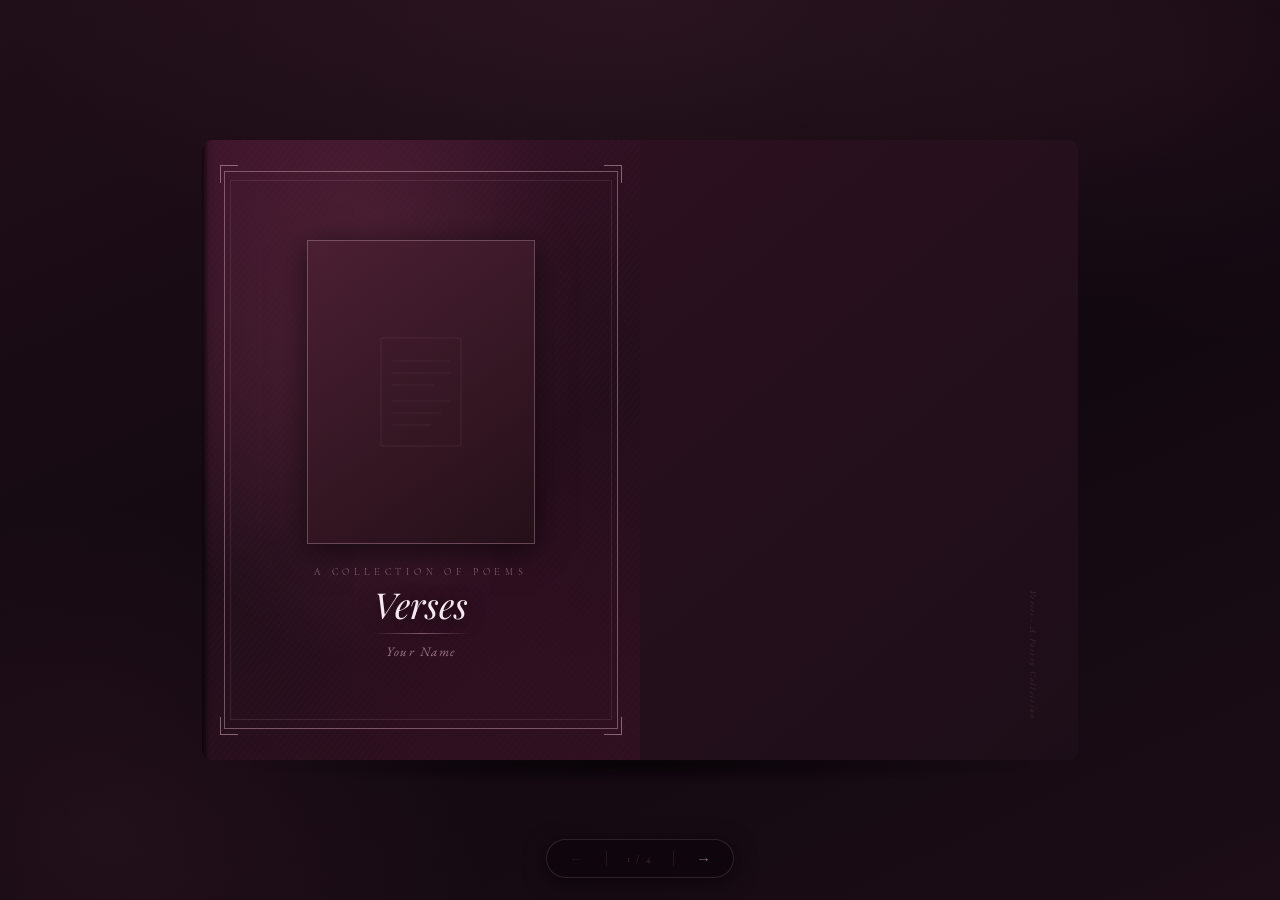
==== commit fc0258c2: "Update index.html" ====
--- a/index.html
+++ b/index.html
@@ -2,812 +2,869 @@
 <html lang="en">
 <head>
 <meta charset="UTF-8"/>
-<meta name="viewport" content="width=device-width, initial-scale=1.0, maximum-scale=1.0, user-scalable=no"/>
+<meta name="viewport" content="width=device-width,initial-scale=1.0,maximum-scale=1.0,user-scalable=no"/>
 <link rel="preconnect" href="https://fonts.googleapis.com">
 <link href="https://fonts.googleapis.com/css2?family=Playfair+Display:ital,wght@0,400;1,400;1,600&family=EB+Garamond:ital,wght@0,400;1,400&family=Cormorant+Upright:wght@300;400&display=swap" rel="stylesheet">
 <title>Verses — A Poetry Collection</title>
 <style>
-
-/* ─────────────────────────────────────────────
-   RESET
-───────────────────────────────────────────── */
-*, *::before, *::after {
-  margin: 0; padding: 0;
-  box-sizing: border-box;
-  -webkit-tap-highlight-color: transparent;
-}
-
-/* ─────────────────────────────────────────────
-   BACKGROUND — deep dusty rose / mauve
-───────────────────────────────────────────── */
-html, body {
-  width: 100%; height: 100%;
-  overflow: hidden;
-  overscroll-behavior: none;
-  font-family: 'EB Garamond', Georgia, serif;
-  background: #1a0e14;
-}
-
-.bg {
-  position: fixed; inset: 0; z-index: 0;
+*,*::before,*::after{margin:0;padding:0;box-sizing:border-box;-webkit-tap-highlight-color:transparent;}
+
+html,body{
+  width:100%;height:100%;overflow:hidden;
+  overscroll-behavior:none;touch-action:none;
+  font-family:'EB Garamond',Georgia,serif;
+  background:#160c12;
+}
+
+/* ── BACKGROUND ── */
+.bg{
+  position:fixed;inset:0;z-index:0;
   background:
-    radial-gradient(ellipse 90% 70% at 50% -10%, rgba(180,100,120,0.13) 0%, transparent 60%),
-    radial-gradient(ellipse 50% 60% at 10% 90%, rgba(100,50,70,0.25) 0%, transparent 55%),
-    radial-gradient(ellipse 50% 50% at 90% 10%, rgba(80,40,60,0.2) 0%, transparent 55%),
-    linear-gradient(160deg, #221018 0%, #130a10 55%, #1e0f18 100%);
-}
-/* subtle overhead glow */
-.bg::after {
-  content: "";
-  position: absolute; top: -80px; left: 50%; transform: translateX(-50%);
-  width: 700px; height: 500px;
-  background: radial-gradient(ellipse, rgba(210,140,160,0.06) 0%, transparent 60%);
-  pointer-events: none;
-}
-
-/* ─────────────────────────────────────────────
-   SCENE
-───────────────────────────────────────────── */
-.scene {
-  position: relative; z-index: 1;
-  width: 100vw; height: 100vh;
-  display: flex; align-items: center; justify-content: center;
-}
-
-/* ─────────────────────────────────────────────
-   BOOK WRAP
-   Shadow as a separate element — never repaints
-   during turn.js animation (no filter on parent)
-───────────────────────────────────────────── */
-.book-wrap {
-  position: relative; z-index: 2;
-  /* NO filter here — it causes repaint on every animation frame */
-}
-.book-shadow {
-  position: absolute;
-  bottom: -28px; left: 4%; right: 4%; height: 50px;
-  background: radial-gradient(ellipse, rgba(0,0,0,0.65) 0%, transparent 70%);
-  pointer-events: none;
-  z-index: -1;
-}
-
-/* ─────────────────────────────────────────────
-   TURN.JS CORE — critical for no-glitch
-───────────────────────────────────────────── */
-#flipbook {
-  /* GPU layer for the container */
-  transform: translateZ(0);
-  -webkit-transform: translateZ(0);
-  will-change: transform;
-}
-
-/* turn.js sets these itself — do NOT override position/size */
-#flipbook .page,
-#flipbook .hard {
-  /* overflow hidden is required */
-  overflow: hidden;
-}
-
-/* ─────────────────────────────────────────────
-   FRONT COVER  — deep mauve / plum leather
-───────────────────────────────────────────── */
-.front-cover {
-  /* Rounded left corners only */
-  border-radius: 10px 0 0 10px;
-  overflow: hidden;
-  position: relative;
-  display: flex; align-items: center; justify-content: center;
-}
-/* Leather texture via layered gradients */
-.front-cover::before {
-  content: "";
-  position: absolute; inset: 0;
+    radial-gradient(ellipse 90% 60% at 50% 0%,rgba(170,90,110,0.11) 0%,transparent 55%),
+    radial-gradient(ellipse 55% 65% at 8% 92%,rgba(90,40,60,0.22) 0%,transparent 55%),
+    radial-gradient(ellipse 55% 55% at 92% 8%,rgba(70,30,50,0.18) 0%,transparent 55%),
+    linear-gradient(155deg,#200e18 0%,#110810 55%,#1c0d16 100%);
+}
+
+/* ── SCENE ── */
+.scene{
+  position:relative;z-index:1;
+  width:100vw;height:100vh;
+  display:flex;align-items:center;justify-content:center;
+}
+
+/* ══════════════════════════════════════
+   BOOK — CSS 3D flip, no library
+══════════════════════════════════════ */
+.book-container{
+  position:relative;
+  /* perspective makes the 3D flip look real */
+  perspective:2000px;
+  -webkit-perspective:2000px;
+}
+
+/* The visible book spread */
+.book{
+  position:relative;
+  display:flex;
+  /* rounded corners on cover edges only — handled per-side */
+}
+
+/* Drop shadow UNDER the book — separate element so it never repaints */
+.book-shadow{
+  position:absolute;
+  bottom:-24px;left:5%;right:5%;height:40px;
+  background:radial-gradient(ellipse,rgba(0,0,0,0.6) 0%,transparent 70%);
+  z-index:-1;pointer-events:none;
+}
+
+/* ── PAGE WRAPPER ── holds left + right side of a spread ── */
+.spread{
+  position:absolute;inset:0;
+  display:flex;
+  pointer-events:none;
+}
+
+/* ── SINGLE PAGE (half the spread width) ── */
+.pg{
+  width:50%;height:100%;
+  position:relative;overflow:hidden;
+  flex-shrink:0;
+  /* GPU layer */
+  transform:translateZ(0);
+  -webkit-transform:translateZ(0);
+  backface-visibility:hidden;
+  -webkit-backface-visibility:hidden;
+}
+
+/* ── FRONT COVER left half ── */
+.pg-cover-left{
+  border-radius:var(--r) 0 0 var(--r);
+  background:var(--cover-bg);
+}
+/* ── BACK COVER right half ── */
+.pg-cover-right{
+  border-radius:0 var(--r) var(--r) 0;
+  background:var(--cover-bg);
+}
+/* ── PAPER page ── */
+.pg-paper{background:#fdf5f0;}
+
+/* ════════════════════════════
+   3D FLIP ANIMATION
+════════════════════════════ */
+/* The flip card wraps one turning leaf */
+.flip-card{
+  position:absolute;
+  top:0;right:0;         /* starts on right side */
+  width:50%;height:100%;
+  transform-origin:left center;
+  transform-style:preserve-3d;
+  -webkit-transform-style:preserve-3d;
+  z-index:10;
+  pointer-events:none;
+  /* default: no flip */
+  transition:none;
+}
+.flip-card.animate{
+  transition:transform var(--dur) cubic-bezier(0.645,0.045,0.355,1.000);
+}
+/* front face = current right page */
+.flip-front,.flip-back{
+  position:absolute;inset:0;
+  overflow:hidden;
+  backface-visibility:hidden;
+  -webkit-backface-visibility:hidden;
+}
+.flip-back{
+  transform:rotateY(180deg);
+  -webkit-transform:rotateY(180deg);
+}
+/* When flipping FORWARD: card rotates from 0 to -180 */
+/* When flipping BACKWARD: card rotates from -180 to 0 */
+
+/* Fold shadow overlay — gives depth during flip */
+.flip-fold{
+  position:absolute;inset:0;
+  background:linear-gradient(to right,rgba(0,0,0,0.18) 0%,transparent 40%);
+  pointer-events:none;opacity:0;
+  transition:opacity var(--dur) ease;
+  z-index:2;
+}
+.flip-card.animate .flip-fold{opacity:1;}
+
+/* ════════════════════════════
+   COVER DESIGN
+════════════════════════════ */
+:root{
+  --cover-bg:#2a1020;
+  --gold:rgba(210,168,185,0.45);
+  --gold-bright:#d4a8b8;
+  --r:10px;
+  --dur:700ms;
+}
+
+.cover-inner{
+  width:100%;height:100%;
+  position:relative;
+  display:flex;flex-direction:column;
+  align-items:center;justify-content:center;
+  padding:8%;text-align:center;
   background:
-    radial-gradient(ellipse at 35% 25%, rgba(120,60,85,0.5) 0%, transparent 55%),
-    radial-gradient(ellipse at 65% 75%, rgba(60,20,40,0.6) 0%, transparent 55%),
-    repeating-linear-gradient(128deg, transparent 0, transparent 4px, rgba(255,255,255,0.014) 4px, rgba(255,255,255,0.014) 5px),
-    linear-gradient(155deg, #3d1a2a 0%, #251018 55%, #341522 100%);
-  border-radius: inherit;
-}
-/* outer gold frame */
-.front-cover::after {
-  content: "";
-  position: absolute; inset: 4.5%;
-  border: 1px solid rgba(210,170,150,0.3);
-  border-radius: 2px;
-  pointer-events: none;
-  z-index: 2;
-}
+    radial-gradient(ellipse at 35% 28%,rgba(110,50,75,0.5) 0%,transparent 55%),
+    radial-gradient(ellipse at 65% 72%,rgba(50,15,35,0.6) 0%,transparent 55%),
+    repeating-linear-gradient(128deg,transparent 0,transparent 4px,rgba(255,255,255,0.013) 4px,rgba(255,255,255,0.013) 5px),
+    linear-gradient(155deg,#3a1228 0%,#220e1a 55%,#301020 100%);
+}
+/* border frame */
+.cover-inner::before{
+  content:"";position:absolute;inset:5%;
+  border:1px solid var(--gold);
+  pointer-events:none;z-index:2;
+}
+.cover-inner::after{
+  content:"";position:absolute;inset:6.5%;
+  border:1px solid rgba(210,168,185,0.12);
+  pointer-events:none;z-index:2;
+}
+/* corner ornaments */
+.cn{position:absolute;width:18px;height:18px;border-style:solid;border-color:rgba(210,168,185,0.55);z-index:3;}
+.cn.tl{top:4%;left:4%;border-width:1.5px 0 0 1.5px;}
+.cn.tr{top:4%;right:4%;border-width:1.5px 1.5px 0 0;}
+.cn.bl{bottom:4%;left:4%;border-width:0 0 1.5px 1.5px;}
+.cn.br{bottom:4%;right:4%;border-width:0 1.5px 1.5px 0;}
 /* spine shadow */
-.front-cover .spine {
-  position: absolute; top: 0; left: 0; width: 14px; height: 100%;
-  background: linear-gradient(to right, rgba(0,0,0,0.75), rgba(0,0,0,0.08), transparent);
-  z-index: 5; border-radius: 10px 0 0 10px; pointer-events: none;
-}
-/* inner frame */
-.front-cover .inner-frame {
-  position: absolute; inset: 6%;
-  border: 1px solid rgba(210,170,150,0.1);
-  border-radius: 1px;
-  pointer-events: none; z-index: 2;
-}
-/* corner ornaments */
-.front-cover .cn {
-  position: absolute; width: 20px; height: 20px;
-  border-color: rgba(210,170,150,0.5); border-style: solid; z-index: 3;
-}
-.cn.tl { top: 4%;   left: 4%;   border-width: 1.5px 0 0 1.5px; }
-.cn.tr { top: 4%;   right: 4%;  border-width: 1.5px 1.5px 0 0; }
-.cn.bl { bottom: 4%; left: 4%;  border-width: 0 0 1.5px 1.5px; }
-.cn.br { bottom: 4%; right: 4%; border-width: 0 1.5px 1.5px 0; }
-
-.fc-body {
-  position: relative; z-index: 4;
-  display: flex; flex-direction: column; align-items: center;
-  width: 100%; padding: 9%;
-  text-align: center;
-}
-
-/* cover image box */
-.cov-img-wrap {
-  width: 56%; aspect-ratio: 3/4;
-  border: 1px solid rgba(210,170,150,0.35);
-  box-shadow: 0 6px 35px rgba(0,0,0,0.65), inset 0 0 25px rgba(0,0,0,0.45);
-  overflow: hidden; position: relative;
-  margin-bottom: 7%; flex-shrink: 0;
-}
-.cov-img-wrap img {
-  width: 100%; height: 100%;
-  object-fit: cover; display: block;
-  opacity: 0.55; mix-blend-mode: luminosity;
-}
-.cov-img-wrap .fallback {
-  position: absolute; inset: 0;
-  background: linear-gradient(145deg, #4a1f30 0%, #251018 100%);
-  display: flex; align-items: center; justify-content: center;
-}
-.fallback svg { opacity: 0.2; }
-
-.cov-eyebrow {
-  font-family: 'Cormorant Upright', serif; font-weight: 300;
-  font-size: clamp(7px, 0.8vw, 10px);
-  letter-spacing: 0.48em; text-transform: uppercase;
-  color: #d4a8b8; opacity: 0.65; margin-bottom: 8px;
-}
-.cov-title {
-  font-family: 'Playfair Display', serif;
-  font-style: italic; font-weight: 400;
-  font-size: clamp(20px, 3vw, 38px);
-  color: #f5e8ee; line-height: 1.05;
-  text-shadow: 0 2px 20px rgba(0,0,0,0.6);
-}
-.cov-rule {
-  width: 48%; height: 1px; margin: 10px auto;
-  background: linear-gradient(to right, transparent, rgba(210,168,185,0.55), transparent);
-}
-.cov-author {
-  font-family: 'EB Garamond', serif; font-style: italic;
-  font-size: clamp(9px, 1.1vw, 13px);
-  color: #d4a8b8; opacity: 0.7; letter-spacing: 0.12em;
-}
-
-/* ─────────────────────────────────────────────
-   BACK OF FRONT COVER (inner dark left page)
-───────────────────────────────────────────── */
-.inner-dark {
-  background: linear-gradient(140deg, #2e1220 0%, #1e0e18 100%) !important;
-  display: flex; align-items: flex-end; justify-content: flex-end;
-  padding: 9%; overflow: hidden;
-}
-.inner-dark span {
-  font-family: 'EB Garamond', serif; font-style: italic;
-  font-size: clamp(7px, 0.72vw, 9px);
-  letter-spacing: 0.16em; color: rgba(210,168,185,0.18);
-  writing-mode: vertical-rl;
-}
-
-/* ─────────────────────────────────────────────
-   PAPER PAGES — shared warm cream base
-───────────────────────────────────────────── */
-.paper {
-  background: #fdf5f0 !important;
-  display: flex; flex-direction: column;
-  align-items: center; justify-content: center;
-  position: relative; overflow: hidden;
-}
-/* Warm vignette on every paper page */
-.paper::before {
-  content: ""; position: absolute; inset: 0; pointer-events: none;
+.spine-shadow{
+  position:absolute;top:0;left:0;width:14px;height:100%;
+  background:linear-gradient(to right,rgba(0,0,0,0.7),rgba(0,0,0,0.06),transparent);
+  z-index:5;pointer-events:none;
+}
+.spine-shadow-r{
+  position:absolute;top:0;right:0;width:14px;height:100%;
+  background:linear-gradient(to left,rgba(0,0,0,0.7),rgba(0,0,0,0.06),transparent);
+  z-index:5;pointer-events:none;
+}
+
+/* ── Cover image ──
+   ✏️  To set your cover: replace src="images/cover.jpg"
+   Or drop your image file next to index.html and use its filename.
+   Supported: jpg, png, webp
+*/
+.cov-img-box{
+  width:62%;aspect-ratio:3/4;
+  border:1px solid rgba(210,168,185,0.35);
+  box-shadow:0 6px 30px rgba(0,0,0,0.6),inset 0 0 22px rgba(0,0,0,0.4);
+  overflow:hidden;position:relative;
+  margin-bottom:6%;flex-shrink:0;z-index:1;
+}
+.cov-img-box img{
+  width:100%;height:100%;object-fit:cover;display:block;
+}
+/* shown when no image */
+.cov-img-box .no-img{
+  position:absolute;inset:0;
+  display:flex;align-items:center;justify-content:center;
+  background:linear-gradient(145deg,#4a1f32 0%,#251018 100%);
+}
+.no-img svg{opacity:0.2;}
+
+.cov-texts{position:relative;z-index:1;}
+.cov-eye{
+  font-family:'Cormorant Upright',serif;font-weight:300;
+  font-size:clamp(7px,0.82vw,10px);letter-spacing:0.48em;text-transform:uppercase;
+  color:var(--gold-bright);opacity:0.62;margin-bottom:8px;
+}
+.cov-ttl{
+  font-family:'Playfair Display',serif;font-style:italic;font-weight:400;
+  font-size:clamp(18px,2.8vw,36px);color:#f5e8ee;line-height:1.05;
+  text-shadow:0 2px 18px rgba(0,0,0,0.6);
+}
+.cov-rule{width:46%;height:1px;margin:9px auto;background:linear-gradient(to right,transparent,rgba(210,168,185,0.5),transparent);}
+.cov-auth{
+  font-family:'EB Garamond',serif;font-style:italic;
+  font-size:clamp(9px,1.05vw,13px);color:var(--gold-bright);opacity:0.68;letter-spacing:0.12em;
+}
+
+/* ── Inner dark page ── */
+.inner-dark{
+  width:100%;height:100%;
+  background:linear-gradient(140deg,#2c1020 0%,#1c0e18 100%);
+  display:flex;align-items:flex-end;justify-content:flex-end;padding:9%;
+}
+.inner-dark span{
+  font-family:'EB Garamond',serif;font-style:italic;
+  font-size:clamp(7px,0.7vw,9px);letter-spacing:0.16em;
+  color:rgba(210,168,185,0.17);writing-mode:vertical-rl;
+}
+
+/* ── Paper page interior ── */
+.paper-inner{
+  width:100%;height:100%;position:relative;overflow:hidden;
+  background:#fdf5f0;
+  display:flex;flex-direction:column;
+  align-items:center;justify-content:center;
+}
+.paper-inner::before{
+  content:"";position:absolute;inset:0;pointer-events:none;
   background:
-    radial-gradient(ellipse 80% 60% at 20% 15%, rgba(180,120,130,0.045) 0%, transparent 55%),
-    radial-gradient(ellipse 70% 70% at 80% 85%, rgba(150,90,100,0.035) 0%, transparent 55%),
-    radial-gradient(ellipse 100% 100% at 50% 50%, transparent 60%, rgba(0,0,0,0.04) 100%);
-}
-
-/* ─────────────────────────────────────────────
-   TITLE PAGE
-───────────────────────────────────────────── */
-.title-page {
-  text-align: center; padding: 11%;
-}
-.tp-line {
-  width: 1px; margin: 0 auto;
-  background: linear-gradient(to bottom, transparent, #7a2a40);
-}
-.tp-line.bot {
-  background: linear-gradient(to bottom, #7a2a40, transparent);
-}
-.tp-eye {
-  font-family: 'Cormorant Upright', serif; font-weight: 300;
-  font-size: clamp(7px, 0.78vw, 9px);
-  letter-spacing: 0.5em; text-transform: uppercase;
-  color: #a08090; margin-bottom: 13px; position: relative; z-index: 1;
-}
-.tp-title {
-  font-family: 'Playfair Display', serif;
-  font-style: italic; font-weight: 400;
-  font-size: clamp(26px, 4vw, 50px);
-  color: #1a0e14; line-height: 1.0;
-  margin-bottom: 8px; position: relative; z-index: 1;
-}
-.tp-sub {
-  font-family: 'EB Garamond', serif; font-style: italic;
-  font-size: clamp(10px, 1.1vw, 13px); color: #6e5060;
-  margin-bottom: 18px; position: relative; z-index: 1;
-}
-.tp-rule {
-  width: 30%; height: 1px; margin: 0 auto 16px;
-  background: linear-gradient(to right, transparent, rgba(122,42,64,0.25), transparent);
-  position: relative; z-index: 1;
-}
-.tp-author {
-  font-family: 'EB Garamond', serif;
-  font-size: clamp(10px, 1.1vw, 13px);
-  color: #4a3040; letter-spacing: 0.1em;
-  position: relative; z-index: 1;
-}
-
-/* ─────────────────────────────────────────────
-   DEDICATION PAGE
-───────────────────────────────────────────── */
-.ded-page { padding: 14%; text-align: center; }
-.ded-q {
-  font-family: 'Playfair Display', serif; font-style: italic;
-  font-size: clamp(11px, 1.45vw, 17px);
-  color: #4a3040; line-height: 2; margin-bottom: 18px;
-  position: relative; z-index: 1;
-}
-.ded-attr {
-  font-family: 'EB Garamond', serif;
-  font-size: clamp(9px, 1vw, 12px);
-  letter-spacing: 0.22em; color: #a08090;
-  position: relative; z-index: 1;
-}
-
-/* ─────────────────────────────────────────────
-   POEM PAGES
-───────────────────────────────────────────── */
-.poem-page { padding: 8% 10%; }
-.poem-inner {
-  position: relative; z-index: 1;
-  width: 80%; text-align: center;
-  display: flex; flex-direction: column; align-items: center;
-}
-.poem-roman {
-  font-family: 'Cormorant Upright', serif; font-weight: 300;
-  font-size: clamp(7px, 0.75vw, 9px);
-  letter-spacing: 0.45em; text-transform: uppercase;
-  color: #7a2a40; opacity: 0.5; margin-bottom: 8px;
-}
-.poem-title {
-  font-family: 'Playfair Display', serif;
-  font-style: italic; font-weight: 400;
-  font-size: clamp(15px, 1.85vw, 22px);
-  color: #1a0e14; line-height: 1.2; margin-bottom: 12px;
-}
-.poem-orn {
-  color: #7a2a40; opacity: 0.3;
-  font-size: clamp(9px, 0.85vw, 11px);
-  letter-spacing: 0.65em; margin-bottom: 14px;
-}
-.poem-body {
-  font-family: 'EB Garamond', serif; font-style: italic;
-  font-size: clamp(11.5px, 1.28vw, 16px);
-  color: #4a3040; line-height: 2.1; text-align: center;
-}
-.poem-body p { min-height: 1.1em; }
-.pgnum {
-  position: absolute; bottom: 5%; width: 100%; text-align: center;
-  font-family: 'Cormorant Upright', serif; font-weight: 300;
-  font-size: clamp(7px, 0.72vw, 9px);
-  letter-spacing: 0.35em; color: #a08090; opacity: 0.4; z-index: 1;
-}
-
-/* ─────────────────────────────────────────────
-   BACK COVER — rounded right corners
-───────────────────────────────────────────── */
-.back-cover {
-  border-radius: 0 10px 10px 0;
-  overflow: hidden;
-  position: relative;
-  display: flex; flex-direction: column;
-  align-items: center; justify-content: center;
-  padding: 13%;
-}
-.back-cover::before {
-  content: ""; position: absolute; inset: 0; border-radius: inherit;
+    radial-gradient(ellipse 80% 55% at 18% 14%,rgba(180,120,130,0.04) 0%,transparent 55%),
+    radial-gradient(ellipse 70% 65% at 82% 86%,rgba(150,85,100,0.034) 0%,transparent 55%),
+    radial-gradient(ellipse 100% 100% at 50% 50%,transparent 55%,rgba(0,0,0,0.035) 100%);
+}
+
+/* ── TITLE PAGE ── */
+.tp{padding:11%;text-align:center;width:100%;position:relative;z-index:1;}
+.tp-vl{width:1px;background:linear-gradient(to bottom,transparent,#7a2a40);margin:0 auto 16px;}
+.tp-vlb{width:1px;background:linear-gradient(to bottom,#7a2a40,transparent);margin:16px auto 0;}
+.tp-eye{font-family:'Cormorant Upright',serif;font-weight:300;font-size:clamp(7px,0.78vw,9px);letter-spacing:0.5em;text-transform:uppercase;color:#a08090;margin-bottom:12px;display:block;}
+.tp-ttl{font-family:'Playfair Display',serif;font-style:italic;font-weight:400;font-size:clamp(24px,3.8vw,48px);color:#1a0e14;line-height:1.0;margin-bottom:8px;display:block;}
+.tp-sub{font-family:'EB Garamond',serif;font-style:italic;font-size:clamp(10px,1.1vw,13px);color:#6e5060;margin-bottom:16px;display:block;}
+.tp-rule{width:30%;height:1px;margin:0 auto 14px;background:linear-gradient(to right,transparent,rgba(122,42,64,0.22),transparent);}
+.tp-auth{font-family:'EB Garamond',serif;font-size:clamp(10px,1.1vw,13px);color:#4a3040;letter-spacing:0.1em;display:block;}
+
+/* ── DEDICATION ── */
+.ded{padding:14%;text-align:center;width:100%;position:relative;z-index:1;}
+.ded-q{font-family:'Playfair Display',serif;font-style:italic;font-size:clamp(11px,1.4vw,17px);color:#4a3040;line-height:2;margin-bottom:16px;}
+.ded-at{font-family:'EB Garamond',serif;font-size:clamp(9px,0.98vw,12px);letter-spacing:0.22em;color:#a08090;}
+
+/* ── POEM PAGE ── */
+.poem{padding:8% 9%;width:100%;position:relative;z-index:1;}
+.poem-inner{text-align:center;display:flex;flex-direction:column;align-items:center;width:82%;margin:0 auto;}
+.p-roman{font-family:'Cormorant Upright',serif;font-weight:300;font-size:clamp(7px,0.74vw,9px);letter-spacing:0.45em;text-transform:uppercase;color:#7a2a40;opacity:0.5;margin-bottom:7px;}
+.p-title{font-family:'Playfair Display',serif;font-style:italic;font-weight:400;font-size:clamp(14px,1.8vw,22px);color:#1a0e14;line-height:1.2;margin-bottom:11px;}
+.p-orn{color:#7a2a40;opacity:0.28;font-size:clamp(9px,0.82vw,11px);letter-spacing:0.65em;margin-bottom:13px;}
+.p-body{font-family:'EB Garamond',serif;font-style:italic;font-size:clamp(11.5px,1.26vw,16px);color:#4a3040;line-height:2.1;text-align:center;}
+.p-body p{min-height:1.1em;}
+.p-num{position:absolute;bottom:5%;width:100%;text-align:center;font-family:'Cormorant Upright',serif;font-weight:300;font-size:clamp(7px,0.7vw,9px);letter-spacing:0.35em;color:#a08090;opacity:0.38;}
+
+/* ── BACK COVER ── */
+.back-cover-inner{
+  width:100%;height:100%;position:relative;overflow:hidden;
+  display:flex;flex-direction:column;align-items:center;justify-content:center;
+  padding:13%;
   background:
-    radial-gradient(ellipse at 55% 30%, rgba(100,40,60,0.5) 0%, transparent 55%),
-    radial-gradient(ellipse at 30% 70%, rgba(50,15,30,0.5) 0%, transparent 55%),
-    repeating-linear-gradient(128deg, transparent 0, transparent 4px, rgba(255,255,255,0.012) 4px, rgba(255,255,255,0.012) 5px),
-    linear-gradient(155deg, #361422 0%, #1e0e18 100%);
-}
-.back-cover::after {
-  content: ""; position: absolute; inset: 4.5%;
-  border: 1px solid rgba(210,170,150,0.22);
-  border-radius: 2px; pointer-events: none; z-index: 2;
-}
-.back-cover .spine-r {
-  position: absolute; top: 0; right: 0; width: 14px; height: 100%;
-  background: linear-gradient(to left, rgba(0,0,0,0.75), rgba(0,0,0,0.08), transparent);
-  z-index: 5; border-radius: 0 10px 10px 0; pointer-events: none;
-}
-.back-cover .bc-cn {
-  position: absolute; width: 20px; height: 20px;
-  border-color: rgba(210,170,150,0.4); border-style: solid; z-index: 4;
-}
-.bc-cn.tl { top: 4%;   left: 4%;   border-width: 1.5px 0 0 1.5px; }
-.bc-cn.tr { top: 4%;   right: 4%;  border-width: 1.5px 1.5px 0 0; }
-.bc-cn.bl { bottom: 4%; left: 4%;  border-width: 0 0 1.5px 1.5px; }
-.bc-cn.br { bottom: 4%; right: 4%; border-width: 0 1.5px 1.5px 0; }
-.bc-body { position: relative; z-index: 3; text-align: center; }
-.bc-quote {
-  font-family: 'Playfair Display', serif; font-style: italic;
-  font-size: clamp(10px, 1.3vw, 15px);
-  color: rgba(245,232,238,0.58); line-height: 1.9; margin-bottom: 16px;
-}
-.bc-rule {
-  width: 28%; height: 1px; margin: 0 auto 14px;
-  background: linear-gradient(to right, transparent, rgba(210,168,185,0.4), transparent);
-}
-.bc-author {
-  font-family: 'EB Garamond', serif; font-style: italic;
-  font-size: clamp(8px, 0.88vw, 11px);
-  letter-spacing: 0.28em; color: #d4a8b8; opacity: 0.45;
-}
-
-/* ─────────────────────────────────────────────
+    radial-gradient(ellipse at 55% 32%,rgba(90,35,55,0.48) 0%,transparent 55%),
+    radial-gradient(ellipse at 28% 68%,rgba(45,12,28,0.5) 0%,transparent 55%),
+    repeating-linear-gradient(128deg,transparent 0,transparent 4px,rgba(255,255,255,0.012) 4px,rgba(255,255,255,0.012) 5px),
+    linear-gradient(155deg,#341222 0%,#1e0e18 100%);
+}
+.back-cover-inner::before{content:"";position:absolute;inset:5%;border:1px solid rgba(210,168,185,0.22);pointer-events:none;}
+.back-cover-inner::after{content:"";position:absolute;inset:6.5%;border:1px solid rgba(210,168,185,0.08);pointer-events:none;}
+.bc-body{position:relative;z-index:3;text-align:center;}
+.bc-q{font-family:'Playfair Display',serif;font-style:italic;font-size:clamp(10px,1.28vw,15px);color:rgba(245,232,238,0.56);line-height:1.9;margin-bottom:15px;}
+.bc-rule{width:26%;height:1px;margin:0 auto 12px;background:linear-gradient(to right,transparent,rgba(210,168,185,0.38),transparent);}
+.bc-auth{font-family:'EB Garamond',serif;font-style:italic;font-size:clamp(8px,0.86vw,11px);letter-spacing:0.28em;color:var(--gold-bright);opacity:0.42;}
+
+/* ════════════════════════════
    NAVIGATION
-───────────────────────────────────────────── */
-.nav {
-  position: fixed; bottom: 24px; left: 50%;
-  transform: translateX(-50%);
-  z-index: 200;
-  display: flex; align-items: center;
-  background: rgba(18, 8, 14, 0.82);
-  border: 1px solid rgba(210,168,185,0.18);
-  border-radius: 100px;
-  backdrop-filter: blur(22px);
-  -webkit-backdrop-filter: blur(22px);
-  box-shadow: 0 4px 24px rgba(0,0,0,0.55);
-  overflow: hidden;
-}
-.nb {
-  background: none; border: none;
-  color: rgba(210,168,185,0.6); cursor: pointer;
-  padding: 12px 22px; font-size: 15px;
-  transition: color .18s, background .18s;
-  display: flex; align-items: center; justify-content: center;
-  line-height: 1;
-}
-.nb:hover  { color: #d4a8b8; background: rgba(210,168,185,0.07); }
-.nb:active { transform: scale(0.86); }
-.nb.off    { opacity: 0.15; pointer-events: none; }
-.ndiv { width: 1px; height: 16px; background: rgba(210,168,185,0.12); }
-.nlbl {
-  font-family: 'Cormorant Upright', serif; font-weight: 300;
-  font-size: 10px; letter-spacing: 0.22em;
-  color: rgba(210,168,185,0.32);
-  padding: 0 18px; min-width: 68px; text-align: center;
-  user-select: none;
-}
-.keyhint {
-  position: fixed; bottom: 70px; left: 50%;
-  transform: translateX(-50%);
-  font-family: 'Cormorant Upright', serif; font-size: 9px;
-  letter-spacing: 0.22em; text-transform: uppercase;
-  color: rgba(210,168,185,0.15); white-space: nowrap;
-  z-index: 200; pointer-events: none;
-  animation: kfade 6s ease 2.8s both;
-}
-@keyframes kfade { 0%{opacity:0} 15%{opacity:1} 75%{opacity:1} 100%{opacity:0} }
-@media (max-width:640px) { .keyhint { display: none; } }
-
+════════════════════════════ */
+.nav{
+  position:fixed;bottom:22px;left:50%;transform:translateX(-50%);
+  z-index:500;display:flex;align-items:center;
+  background:rgba(14,6,11,0.84);
+  border:1px solid rgba(210,168,185,0.16);
+  border-radius:100px;
+  backdrop-filter:blur(22px);-webkit-backdrop-filter:blur(22px);
+  box-shadow:0 4px 22px rgba(0,0,0,0.55);
+  overflow:hidden;user-select:none;
+}
+.nb{
+  background:none;border:none;
+  color:rgba(210,168,185,0.58);cursor:pointer;
+  padding:11px 22px;font-size:15px;
+  transition:color .16s,background .16s;
+  line-height:1;display:flex;align-items:center;
+}
+.nb:hover{color:#d4a8b8;background:rgba(210,168,185,0.07);}
+.nb:active{transform:scale(0.84);}
+.nb.off{opacity:0.14;pointer-events:none;}
+.ndiv{width:1px;height:15px;background:rgba(210,168,185,0.11);}
+.nlbl{
+  font-family:'Cormorant Upright',serif;font-weight:300;
+  font-size:10px;letter-spacing:0.22em;
+  color:rgba(210,168,185,0.3);
+  padding:0 17px;min-width:66px;text-align:center;
+}
+.khint{
+  position:fixed;bottom:68px;left:50%;transform:translateX(-50%);
+  font-family:'Cormorant Upright',serif;font-size:9px;letter-spacing:0.22em;
+  text-transform:uppercase;color:rgba(210,168,185,0.15);
+  white-space:nowrap;z-index:500;pointer-events:none;
+  animation:kfa 6s ease 3s both;
+}
+@keyframes kfa{0%{opacity:0}14%{opacity:1}76%{opacity:1}100%{opacity:0}}
+@media(max-width:600px){.khint{display:none;}}
 </style>
 </head>
 <body>
-
 <div class="bg"></div>
-
 <div class="scene">
-  <div class="book-wrap">
-    <div class="book-shadow"></div>
-    <div id="flipbook"></div>
+  <div class="book-container" id="bookContainer">
+    <div class="book" id="book">
+      <div class="book-shadow"></div>
+      <!-- pages rendered by JS -->
+    </div>
   </div>
 </div>
 
 <div class="nav" id="nav">
-  <button class="nb off" id="btnPrev" onclick="prevPage()">&#8592;</button>
+  <button class="nb off" id="btnPrev" onclick="go(-1)">&#8592;</button>
   <div class="ndiv"></div>
   <span class="nlbl" id="nlbl">&nbsp;</span>
   <div class="ndiv"></div>
-  <button class="nb" id="btnNext" onclick="nextPage()">&#8594;</button>
+  <button class="nb" id="btnNext" onclick="go(1)">&#8594;</button>
 </div>
-<p class="keyhint">← → arrow keys to turn pages</p>
-
-<script src="jquery.js"></script>
-<script src="turn.js"></script>
+<p class="khint">← → arrow keys</p>
+
 <script>
-/* ═══════════════════════════════════════════════════════
-   CONFIG  ✏️  Edit these to customise the book
-═══════════════════════════════════════════════════════ */
+/* ══════════════════════════════════════════════════
+   CONFIG  ✏️
+══════════════════════════════════════════════════ */
 var CFG = {
-  title:      "Verses",
-  subtitle:   "a poetry collection",
-  author:     "Your Name",
-  cover:      "images/cover.jpg",
-  dedication: "In her words, I found a country<br>I did not know I was homesick for.",
-  dedAttr:    "— for you, always",
-  backQuote:  "She is a poem herself —<br>the kind that changes meaning<br>each time you read it."
+  title:     "Verses",
+  subtitle:  "a poetry collection",
+  author:    "Your Name",
+  /* ✏️  COVER IMAGE — put your image file next to index.html
+         then change this to its filename, e.g. "my-cover.jpg"
+         Leave empty ("") to show no image on the cover.        */
+  cover:     "",
+  dedication:"In her words, I found a country<br>I did not know I was homesick for.",
+  dedAttr:   "— for you, always",
+  backQuote: "She is a poem herself —<br>the kind that changes meaning<br>each time you read it."
 };
 
-/* ═══════════════════════════════════════════════════════
-   POEMS  ✏️  Replace with real poems
-   Each poem: { title: "...", lines: ["line", "", "stanza break = empty string"] }
-
-   TO ADD MORE: copy a { } block, paste inside the array, separate with a comma.
-═══════════════════════════════════════════════════════ */
+/* ══════════════════════════════════════════════════
+   POEMS  ✏️
+   Each poem: { title:"...", lines:["line","","stanza break = empty string"] }
+   To add a poem: copy one block, paste inside the array, add comma above it.
+══════════════════════════════════════════════════ */
 var POEMS = [
+  /* ── Add your poems here ── */
+  /* Example format (delete this when you add real ones):
   {
-    title: "Morning Light",
+    title: "Your Poem Title",
     lines: [
-      "The sun does not ask permission",
-      "before it floods the room —",
-      "it simply arrives, as you do,",
-      "quiet and warm and certain.",
+      "First line of the poem,",
+      "second line here.",
       "",
-      "I have learned to wake early",
-      "just to watch the way light",
-      "finds the things I love first.",
-      "",
-      "It always finds you first."
+      "New stanza starts after the blank line.",
+      "Keep going as long as needed."
     ]
   },
-  {
-    title: "What I Kept",
-    lines: [
-      "There are things I never said",
-      "that I keep folded in my chest",
-      "like letters I wrote at 2 a.m.",
-      "and was too afraid to send.",
-      "",
-      "But I kept them.",
-      "I keep everything of you."
-    ]
-  },
-  {
-    title: "The Ordinary Hours",
-    lines: [
-      "It is not the grand gestures",
-      "that undo me —",
-      "it is the Tuesday afternoons,",
-      "the half-drunk cup of tea,",
-      "the way you laugh at your own jokes",
-      "before you finish telling them.",
-      "",
-      "It is the ordinary hours",
-      "that I would choose again and again."
-    ]
-  },
-  {
-    title: "Distance",
-    lines: [
-      "Some nights the sky feels close enough",
-      "to fold and put inside a pocket.",
-      "",
-      "Some nights it does not.",
-      "",
-      "Either way, I am still here,",
-      "standing under the same stars,",
-      "counting the ones that remind me of you."
-    ]
-  },
-  {
-    title: "Small Graces",
-    lines: [
-      "Thank you for the window you opened",
-      "when I had forgotten there were windows.",
-      "",
-      "Thank you for the word you said",
-      "when I had run out of words.",
-      "",
-      "Thank you for staying in the room",
-      "when I made it hard to stay.",
-      "",
-      "These are the things I will remember",
-      "when I am old and the rest has gone soft —",
-      "your small graces,",
-      "which were never small at all."
-    ]
-  },
-  {
-    title: "Cartography",
-    lines: [
-      "I have been mapping you",
-      "the way explorers mapped coastlines —",
-      "imprecisely, devotedly,",
-      "always finding new edges.",
-      "",
-      "There is the country of your laugh.",
-      "There is the province of your silences.",
-      "There is the small, unnamed bay",
-      "where you rest your chin when you are thinking.",
-      "",
-      "I would spend a lifetime",
-      "making this map wrong."
-    ]
-  },
-  {
-    title: "After the Rain",
-    lines: [
-      "Everything smells like beginning.",
-      "",
-      "The garden does not know",
-      "how long it waited —",
-      "it only knows the rain is here now,",
-      "and opens.",
-      "",
-      "I think of you.",
-      "I think of how I open."
-    ]
-  },
-  {
-    title: "Still Life With You",
-    lines: [
-      "Two cups.",
-      "One window.",
-      "The particular blue of late afternoon",
-      "that only exists in October.",
-      "",
-      "You, reading.",
-      "Me, watching you read",
-      "and pretending not to.",
-      "",
-      "If I could paint, I would paint this.",
-      "I would call it: enough.",
-      "I would call it: more than."
-    ]
-  },
-  {
-    title: "Instructions for Loving You",
-    lines: [
-      "Do not hurry.",
-      "",
-      "Arrive the way water arrives —",
-      "finding every low place,",
-      "filling without forcing,",
-      "patient with the stone.",
-      "",
-      "Bring your whole self.",
-      "Leave room for mine.",
-      "",
-      "Do not hurry.",
-      "There is no one else I am waiting for."
-    ]
-  },
-  {
-    title: "The Long Way",
-    lines: [
-      "We could have taken the short road.",
-      "We did not.",
-      "",
-      "We took the one with the broken fence",
-      "and the field that smelled like clover",
-      "and the detour through the town",
-      "where nothing was happening",
-      "except everything.",
-      "",
-      "I am glad we took the long way.",
-      "I am glad it was with you."
-    ]
-  }
+  */
 ];
 
-/* ═══════════════════════════════════════════════════════
-   HELPERS
-═══════════════════════════════════════════════════════ */
+/* ══════════════════════════════════════════════════
+   ENGINE
+══════════════════════════════════════════════════ */
+var PAGES = [];   // array of DOM nodes, one per half-page
+var cur   = 0;    // current spread index (0 = cover spread)
+var busy  = false;
+var DUR   = 700;  // ms, matches --dur in CSS
+
+/* ── Roman numerals ── */
 function roman(n){
   var v=[1000,900,500,400,100,90,50,40,10,9,5,4,1];
   var s=["M","CM","D","CD","C","XC","L","XL","X","IX","V","IV","I"];
   var r=""; for(var i=0;i<v.length;i++) while(n>=v[i]){r+=s[i];n-=v[i];} return r;
 }
 function esc(s){
-  return String(s)
-    .replace(/&/g,"&amp;").replace(/</g,"&lt;")
-    .replace(/>/g,"&gt;").replace(/"/g,"&quot;");
-}
-
-/* ═══════════════════════════════════════════════════════
-   PAGE BUILDERS
-═══════════════════════════════════════════════════════ */
-function frontCover(){
-  return '<div class="hard front-cover">'
-    +'<div class="spine"></div>'
-    +'<div class="inner-frame"></div>'
-    +'<div class="cn tl"></div><div class="cn tr"></div>'
-    +'<div class="cn bl"></div><div class="cn br"></div>'
-    +'<div class="fc-body">'
-    +  '<div class="cov-img-wrap">'
-    +    '<img src="'+CFG.cover+'" alt="" onerror="this.style.display=\'none\'"/>'
-    +    '<div class="fallback">'
-    +      '<svg width="100" height="130" viewBox="0 0 100 130" fill="none">'
-    +        '<rect x="6" y="6" width="88" height="118" rx="1" stroke="#d4a8b8" stroke-width="0.5"/>'
-    +        '<line x1="18" y1="32" x2="82" y2="32" stroke="#d4a8b8" stroke-width="0.4"/>'
-    +        '<line x1="18" y1="44" x2="82" y2="44" stroke="#d4a8b8" stroke-width="0.4"/>'
-    +        '<line x1="18" y1="56" x2="65" y2="56" stroke="#d4a8b8" stroke-width="0.4"/>'
-    +        '<line x1="18" y1="76" x2="82" y2="76" stroke="#d4a8b8" stroke-width="0.4"/>'
-    +        '<line x1="18" y1="88" x2="72" y2="88" stroke="#d4a8b8" stroke-width="0.4"/>'
-    +        '<line x1="18" y1="100" x2="60" y2="100" stroke="#d4a8b8" stroke-width="0.4"/>'
-    +        '<circle cx="50" cy="20" r="8" stroke="#d4a8b8" stroke-width="0.4"/>'
-    +      '</svg>'
-    +    '</div>'
-    +  '</div>'
-    +  '<p class="cov-eyebrow">A Collection of Poems</p>'
-    +  '<h1 class="cov-title">'+esc(CFG.title)+'</h1>'
-    +  '<div class="cov-rule"></div>'
-    +  '<p class="cov-author">'+esc(CFG.author)+'</p>'
-    +'</div>'
-    +'</div>';
-}
-
-function backOfFront(){
-  return '<div class="hard inner-dark"><span>'+esc(CFG.title)+' &nbsp;·&nbsp; A Poetry Collection</span></div>';
-}
-
-function titlePage(){
-  return '<div class="page paper title-page">'
-    +'<div class="tp-line" style="height:clamp(20px,3.8vh,40px);margin-bottom:16px"></div>'
-    +'<p class="tp-eye">A Collection of Poems</p>'
-    +'<h1 class="tp-title">'+esc(CFG.title)+'</h1>'
-    +'<p class="tp-sub">'+esc(CFG.subtitle)+'</p>'
-    +'<div class="tp-rule"></div>'
-    +'<p class="tp-author">'+esc(CFG.author)+'</p>'
-    +'<div class="tp-line bot" style="height:clamp(20px,3.8vh,40px);margin-top:16px"></div>'
-    +'</div>';
-}
-
-function dedPage(){
-  return '<div class="page paper ded-page">'
-    +'<p class="ded-q">'+CFG.dedication+'</p>'
-    +'<p class="ded-attr">'+esc(CFG.dedAttr)+'</p>'
-    +'</div>';
-}
-
-function poemPage(poem, idx){
+  return String(s).replace(/&/g,"&amp;").replace(/</g,"&lt;").replace(/>/g,"&gt;").replace(/"/g,"&quot;");
+}
+
+/* ─────────── PAGE CONTENT BUILDERS ─────────── */
+function makeFrontCoverLeft(){
+  var d = document.createElement('div');
+  d.className = 'pg pg-cover-left';
+  d.innerHTML =
+    '<div class="cover-inner">'
+   +'<div class="spine-shadow"></div>'
+   +'<div class="cn tl"></div><div class="cn tr"></div>'
+   +'<div class="cn bl"></div><div class="cn br"></div>'
+   +'<div class="cov-img-box">'
+   +  (CFG.cover
+       ? '<img src="'+esc(CFG.cover)+'" alt=""/>'
+       : '<div class="no-img"><svg width="90" height="118" viewBox="0 0 90 118" fill="none">'
+         +'<rect x="5" y="5" width="80" height="108" rx="1" stroke="#d4a8b8" stroke-width="0.5"/>'
+         +'<line x1="16" y1="28" x2="74" y2="28" stroke="#d4a8b8" stroke-width="0.4"/>'
+         +'<line x1="16" y1="40" x2="74" y2="40" stroke="#d4a8b8" stroke-width="0.4"/>'
+         +'<line x1="16" y1="52" x2="58" y2="52" stroke="#d4a8b8" stroke-width="0.4"/>'
+         +'<line x1="16" y1="68" x2="74" y2="68" stroke="#d4a8b8" stroke-width="0.4"/>'
+         +'<line x1="16" y1="80" x2="65" y2="80" stroke="#d4a8b8" stroke-width="0.4"/>'
+         +'<line x1="16" y1="92" x2="55" y2="92" stroke="#d4a8b8" stroke-width="0.4"/>'
+         +'</svg></div>')
+   +'</div>'
+   +'<div class="cov-texts">'
+   +'<p class="cov-eye">A Collection of Poems</p>'
+   +'<h1 class="cov-ttl">'+esc(CFG.title)+'</h1>'
+   +'<div class="cov-rule"></div>'
+   +'<p class="cov-auth">'+esc(CFG.author)+'</p>'
+   +'</div>'
+   +'</div>';
+  return d;
+}
+
+function makeFrontCoverRight(){
+  // back-of-front-cover (dark right side when book is closed)
+  var d = document.createElement('div');
+  d.className = 'pg pg-cover-right';
+  d.innerHTML = '<div class="inner-dark" style="border-radius:0 var(--r) var(--r) 0"><span>'+esc(CFG.title)+' · A Poetry Collection</span></div>';
+  return d;
+}
+
+function makeTitlePage(){
+  var d = document.createElement('div');
+  d.className = 'pg pg-paper';
+  d.innerHTML =
+    '<div class="paper-inner">'
+   +'<div class="tp">'
+   +'<div class="tp-vl" style="height:clamp(20px,3.6vh,38px)"></div>'
+   +'<span class="tp-eye">A Collection of Poems</span>'
+   +'<span class="tp-ttl">'+esc(CFG.title)+'</span>'
+   +'<span class="tp-sub">'+esc(CFG.subtitle)+'</span>'
+   +'<div class="tp-rule"></div>'
+   +'<span class="tp-auth">'+esc(CFG.author)+'</span>'
+   +'<div class="tp-vlb" style="height:clamp(20px,3.6vh,38px)"></div>'
+   +'</div></div>';
+  return d;
+}
+
+function makeDedPage(){
+  var d = document.createElement('div');
+  d.className = 'pg pg-paper';
+  d.innerHTML =
+    '<div class="paper-inner">'
+   +'<div class="ded">'
+   +'<p class="ded-q">'+CFG.dedication+'</p>'
+   +'<p class="ded-at">'+esc(CFG.dedAttr)+'</p>'
+   +'</div></div>';
+  return d;
+}
+
+function makeBlankPage(){
+  var d = document.createElement('div');
+  d.className = 'pg pg-paper';
+  d.innerHTML = '<div class="paper-inner"></div>';
+  return d;
+}
+
+function makePoemPage(poem, idx){
   var lines = poem.lines.map(function(l){
     return '<p>'+(l.trim()==='' ? '' : esc(l))+'</p>';
   }).join('');
-  return '<div class="page paper poem-page">'
-    +'<div class="poem-inner">'
-    +  '<p class="poem-roman">'+roman(idx)+'</p>'
-    +  '<h2 class="poem-title">'+esc(poem.title)+'</h2>'
-    +  '<p class="poem-orn">&#10022; &#10022; &#10022;</p>'
-    +  '<div class="poem-body">'+lines+'</div>'
-    +'</div>'
-    +'<p class="pgnum">'+idx+'</p>'
-    +'</div>';
-}
-
-function frontOfBack(){
-  return '<div class="hard inner-dark" style="align-items:flex-start;justify-content:flex-start;"><span>'+esc(CFG.title)+' &nbsp;·&nbsp; A Poetry Collection</span></div>';
-}
-
-function backCover(){
-  return '<div class="hard back-cover">'
-    +'<div class="spine-r"></div>'
-    +'<div class="bc-cn tl"></div><div class="bc-cn tr"></div>'
-    +'<div class="bc-cn bl"></div><div class="bc-cn br"></div>'
-    +'<div class="bc-body">'
-    +  '<p class="bc-quote">'+CFG.backQuote+'</p>'
-    +  '<div class="bc-rule"></div>'
-    +  '<p class="bc-author">'+esc(CFG.author)+'</p>'
-    +'</div>'
-    +'</div>';
-}
-
-/* ═══════════════════════════════════════════════════════
-   BUILD & INIT
-═══════════════════════════════════════════════════════ */
-function build(){
-  var html = frontCover() + backOfFront() + titlePage() + dedPage();
-  POEMS.forEach(function(p,i){ html += poemPage(p, i+1); });
-  html += frontOfBack() + backCover();
-  document.getElementById('flipbook').innerHTML = html;
-}
-
+  var d = document.createElement('div');
+  d.className = 'pg pg-paper';
+  d.innerHTML =
+    '<div class="paper-inner">'
+   +'<div class="poem">'
+   +'<div class="poem-inner">'
+   +'<p class="p-roman">'+roman(idx)+'</p>'
+   +'<h2 class="p-title">'+esc(poem.title)+'</h2>'
+   +'<p class="p-orn">&#10022; &#10022; &#10022;</p>'
+   +'<div class="p-body">'+lines+'</div>'
+   +'</div>'
+   +'<p class="p-num">'+idx+'</p>'
+   +'</div></div>';
+  return d;
+}
+
+function makeBackCoverLeft(){
+  // front-of-back-cover (dark inner left side)
+  var d = document.createElement('div');
+  d.className = 'pg pg-cover-left';
+  d.innerHTML = '<div class="inner-dark" style="border-radius:var(--r) 0 0 var(--r)"><span>'+esc(CFG.title)+' · A Poetry Collection</span></div>';
+  return d;
+}
+
+function makeBackCoverRight(){
+  var d = document.createElement('div');
+  d.className = 'pg pg-cover-right';
+  d.innerHTML =
+    '<div class="back-cover-inner">'
+   +'<div class="cn tl"></div><div class="cn tr"></div>'
+   +'<div class="cn bl"></div><div class="cn br"></div>'
+   +'<div class="spine-shadow-r"></div>'
+   +'<div class="bc-body">'
+   +'<p class="bc-q">'+CFG.backQuote+'</p>'
+   +'<div class="bc-rule"></div>'
+   +'<p class="bc-auth">'+esc(CFG.author)+'</p>'
+   +'</div></div>';
+  return d;
+}
+
+/* ─────────── BUILD PAGE LIST ─────────── */
+function buildPages(){
+  PAGES = [];
+
+  // Always: front cover L + R
+  PAGES.push(makeFrontCoverLeft());
+  PAGES.push(makeFrontCoverRight());
+
+  // Title page + dedication (4 slots = 2 spreads)
+  PAGES.push(makeTitlePage());
+  PAGES.push(makeDedPage());
+
+  // Poems — pad to even count so spreads work
+  var poemPages = [];
+  if(POEMS.length === 0){
+    // No poems yet — show a placeholder spread
+    var ph = document.createElement('div');
+    ph.className = 'pg pg-paper';
+    ph.innerHTML =
+      '<div class="paper-inner">'
+     +'<div class="poem">'
+     +'<div class="poem-inner">'
+     +'<p class="p-roman" style="opacity:0.25">&#x2661;</p>'
+     +'<h2 class="p-title" style="opacity:0.35">No poems yet</h2>'
+     +'<p class="p-orn" style="opacity:0.15">&#10022; &#10022; &#10022;</p>'
+     +'<div class="p-body" style="opacity:0.3">'
+     +'<p>Add poems to the POEMS array</p>'
+     +'<p>in index.html to fill this book.</p>'
+     +'</div></div></div></div>';
+    poemPages.push(ph);
+  } else {
+    POEMS.forEach(function(p,i){ poemPages.push(makePoemPage(p,i+1)); });
+  }
+  // pad to even
+  if(poemPages.length % 2 !== 0) poemPages.push(makeBlankPage());
+  poemPages.forEach(function(p){ PAGES.push(p); });
+
+  // Back cover L + R
+  PAGES.push(makeBackCoverLeft());
+  PAGES.push(makeBackCoverRight());
+
+  // Total must be even
+  if(PAGES.length % 2 !== 0) PAGES.splice(PAGES.length-2, 0, makeBlankPage());
+}
+
+/* ─────────── LAYOUT ─────────── */
+var PW, PH; // page width, height
+
+function calcSize(){
+  var W = window.innerWidth, H = window.innerHeight;
+  PH = Math.min(H * 0.76, 620);
+  PW = PH / 1.414;
+  // on mobile show single page
+  if(W < 680){
+    PW = Math.min(W * 0.88, PW);
+    PH = PW * 1.414;
+  } else {
+    if(PW * 2 > W * 0.84){ PW = (W * 0.84)/2; PH = PW*1.414; }
+  }
+  PW = Math.round(PW); PH = Math.round(PH);
+}
+
+var isMobile = false;
+
+function applySize(){
+  isMobile = window.innerWidth < 680;
+  var book = document.getElementById('book');
+  var bW = isMobile ? PW : PW*2;
+  book.style.width  = bW+'px';
+  book.style.height = PH+'px';
+  // size all pages
+  PAGES.forEach(function(p){
+    p.style.width  = PW+'px';
+    p.style.height = PH+'px';
+  });
+  document.documentElement.style.setProperty('--dur', DUR+'ms');
+}
+
+/* ─────────── RENDER SPREAD ─────────── */
+// A "spread" = two facing pages. Index 0 = pages 0+1, index 1 = pages 2+3, etc.
+// On mobile we show one page at a time (spread index still, but only right page visible)
+
+function getSpreadCount(){ return Math.floor(PAGES.length / 2); }
+
+function renderSpread(spreadIdx){
+  var book = document.getElementById('book');
+  // Remove all existing spread children (keep .book-shadow)
+  Array.from(book.children).forEach(function(c){
+    if(!c.classList.contains('book-shadow')) book.removeChild(c);
+  });
+
+  var L = PAGES[spreadIdx*2];
+  var R = PAGES[spreadIdx*2+1];
+
+  if(isMobile){
+    // Show only right page on mobile (it's the "current" page feel)
+    var wrap = document.createElement('div');
+    wrap.style.cssText = 'display:flex;width:100%;height:100%;';
+    // on first spread show left (cover), else show right
+    var pg = (spreadIdx === 0) ? L : R;
+    pg.style.width  = PW+'px';
+    pg.style.height = PH+'px';
+    // round both sides on mobile
+    pg.style.borderRadius = '10px';
+    wrap.appendChild(pg);
+    book.appendChild(wrap);
+  } else {
+    var wrap = document.createElement('div');
+    wrap.style.cssText = 'display:flex;width:100%;height:100%;';
+    wrap.appendChild(L);
+    wrap.appendChild(R);
+    book.appendChild(wrap);
+  }
+}
+
+/* ─────────── 3D FLIP ANIMATION ─────────── */
+function animateFlip(direction, callback){
+  // direction: +1 = forward (flip right to left), -1 = backward
+  var book = document.getElementById('book');
+
+  // Pages leaving and arriving
+  var fromSpread = cur;
+  var toSpread   = cur + direction;
+
+  var fromL = PAGES[fromSpread*2],   fromR = PAGES[fromSpread*2+1];
+  var toL   = PAGES[toSpread*2],     toR   = PAGES[toSpread*2+1];
+
+  // Ensure size
+  [fromL,fromR,toL,toR].forEach(function(p){
+    p.style.width=PW+'px'; p.style.height=PH+'px';
+  });
+
+  // Clear book
+  Array.from(book.children).forEach(function(c){
+    if(!c.classList.contains('book-shadow')) book.removeChild(c);
+  });
+
+  if(isMobile){
+    // Mobile: simple slide cross-fade instead of 3D flip
+    var fromPg = (fromSpread===0) ? fromL : fromR;
+    var toPg   = (toSpread===0)   ? toL   : toR;
+    fromPg.style.borderRadius='10px'; toPg.style.borderRadius='10px';
+
+    var stage = document.createElement('div');
+    stage.style.cssText='position:relative;width:'+PW+'px;height:'+PH+'px;overflow:hidden;border-radius:10px;';
+
+    fromPg.style.cssText += ';position:absolute;top:0;left:0;transition:none;';
+    toPg.style.cssText   += ';position:absolute;top:0;left:0;'
+      +'transform:translateX('+(direction>0?'100%':'-100%')+');transition:none;';
+
+    stage.appendChild(fromPg);
+    stage.appendChild(toPg);
+    book.appendChild(stage);
+
+    requestAnimationFrame(function(){requestAnimationFrame(function(){
+      fromPg.style.cssText += ';transition:transform '+DUR+'ms cubic-bezier(0.77,0,0.175,1);'
+                            + 'transform:translateX('+(direction>0?'-100%':'100%')+');';
+      toPg.style.cssText   += ';transition:transform '+DUR+'ms cubic-bezier(0.77,0,0.175,1);'
+                            + 'transform:translateX(0);';
+      setTimeout(function(){
+        fromPg.style.cssText='width:'+PW+'px;height:'+PH+'px;border-radius:10px;';
+        toPg.style.cssText  ='width:'+PW+'px;height:'+PH+'px;border-radius:10px;';
+        callback();
+      }, DUR+20);
+    });});
+    return;
+  }
+
+  /* ── DESKTOP 3D flip ── */
+  // Stage: full spread width
+  var stage = document.createElement('div');
+  stage.style.cssText = 'position:relative;width:'+(PW*2)+'px;height:'+PH+'px;';
+
+  // Back layer: the destination spread (sits behind during flip)
+  var backLayer = document.createElement('div');
+  backLayer.style.cssText = 'position:absolute;inset:0;display:flex;';
+  backLayer.appendChild(toL);
+  backLayer.appendChild(toR);
+  stage.appendChild(backLayer);
+
+  // Front layer: the departing spread (sits on top, then flips away)
+  var frontLayer = document.createElement('div');
+  frontLayer.style.cssText = 'position:absolute;inset:0;display:flex;z-index:2;';
+  frontLayer.appendChild(fromL);
+  frontLayer.appendChild(fromR);
+  stage.appendChild(frontLayer);
+
+  // The flip card — covers exactly ONE page half
+  var card = document.createElement('div');
+  if(direction > 0){
+    // Forward: right page flips over to reveal new left
+    card.style.cssText =
+      'position:absolute;top:0;left:'+PW+'px;width:'+PW+'px;height:'+PH+'px;'
+     +'transform-origin:left center;'
+     +'transform-style:preserve-3d;-webkit-transform-style:preserve-3d;'
+     +'z-index:10;'
+     +'perspective:'+PW*3+'px;-webkit-perspective:'+PW*3+'px;';
+  } else {
+    // Backward: left page flips over to reveal old right
+    card.style.cssText =
+      'position:absolute;top:0;left:0;width:'+PW+'px;height:'+PH+'px;'
+     +'transform-origin:right center;'
+     +'transform-style:preserve-3d;-webkit-transform-style:preserve-3d;'
+     +'z-index:10;'
+     +'perspective:'+PW*3+'px;-webkit-perspective:'+PW*3+'px;';
+  }
+
+  // Front face of flip card
+  var fFront = document.createElement('div');
+  fFront.style.cssText =
+    'position:absolute;inset:0;overflow:hidden;'
+   +'backface-visibility:hidden;-webkit-backface-visibility:hidden;';
+
+  // Back face of flip card (shows after flip)
+  var fBack = document.createElement('div');
+  fBack.style.cssText =
+    'position:absolute;inset:0;overflow:hidden;'
+   +'backface-visibility:hidden;-webkit-backface-visibility:hidden;'
+   +'transform:rotateY(180deg);-webkit-transform:rotateY(180deg);';
+
+  if(direction > 0){
+    // Front face = current right page; back face = new left page
+    fFront.appendChild(PAGES[fromSpread*2+1].cloneNode(true));
+    fBack.appendChild(toL.cloneNode(true));
+  } else {
+    // Front face = current left page; back face = new right page
+    fFront.appendChild(PAGES[fromSpread*2].cloneNode(true));
+    fBack.appendChild(toR.cloneNode(true));
+  }
+
+  // Clone sizing
+  [fFront,fBack].forEach(function(f){
+    var pg = f.firstChild;
+    if(pg){ pg.style.width=PW+'px'; pg.style.height=PH+'px'; }
+  });
+
+  // Fold shadow
+  var fold = document.createElement('div');
+  fold.style.cssText =
+    'position:absolute;inset:0;z-index:3;pointer-events:none;opacity:0;'
+   +'transition:opacity '+(DUR/2)+'ms ease;'
+   +(direction>0
+      ? 'background:linear-gradient(to right,rgba(0,0,0,0.22) 0%,rgba(0,0,0,0.04) 60%,transparent 100%);'
+      : 'background:linear-gradient(to left,rgba(0,0,0,0.22) 0%,rgba(0,0,0,0.04) 60%,transparent 100%);');
+
+  card.appendChild(fFront);
+  card.appendChild(fBack);
+  card.appendChild(fold);
+  stage.appendChild(card);
+
+  book.appendChild(stage);
+
+  // Set initial card rotation (already at 0, no transition yet)
+  card.style.transform = 'rotateY(0deg)';
+  card.style.transition = 'none';
+
+  requestAnimationFrame(function(){
+    requestAnimationFrame(function(){
+      // Start animation
+      var targetRot = direction > 0 ? -180 : 180;
+      card.style.transition = 'transform '+DUR+'ms cubic-bezier(0.645,0.045,0.355,1.000)';
+      card.style.webkitTransition = 'transform '+DUR+'ms cubic-bezier(0.645,0.045,0.355,1.000)';
+      card.style.transform = 'rotateY('+targetRot+'deg)';
+      card.style.webkitTransform = 'rotateY('+targetRot+'deg)';
+      fold.style.opacity = '1';
+
+      setTimeout(function(){
+        fold.style.opacity='0';
+        setTimeout(function(){
+          // Clean up and render final state
+          [fromL,fromR,toL,toR].forEach(function(p){
+            p.style.cssText='width:'+PW+'px;height:'+PH+'px;';
+          });
+          callback();
+        }, 60);
+      }, DUR - DUR*0.35);
+    });
+  });
+}
+
+/* ─────────── NAVIGATION ─────────── */
+function go(dir){
+  if(busy) return;
+  var total = getSpreadCount();
+  var next  = cur + dir;
+  if(next < 0 || next >= total) return;
+  busy = true;
+
+  animateFlip(dir, function(){
+    cur = next;
+    renderSpread(cur);
+    updateNav();
+    busy = false;
+  });
+}
+
+function updateNav(){
+  var total = getSpreadCount();
+  document.getElementById('nlbl').textContent = (cur+1)+' / '+total;
+  document.getElementById('btnPrev').classList.toggle('off', cur===0);
+  document.getElementById('btnNext').classList.toggle('off', cur===total-1);
+}
+
+/* ─────────── INIT ─────────── */
 function init(){
-  var W = window.innerWidth, H = window.innerHeight;
-  var mob = W < 680;
-
-  var pH, pW;
-  if(mob){
-    pH = Math.min(H * 0.74, 560);
-    pW = pH / 1.414;
-    if(pW > W * 0.88){ pW = W * 0.88; pH = pW * 1.414; }
-  } else {
-    pH = Math.min(H * 0.78, 620);
-    pW = pH / 1.414;
-    if(pW * 2 > W * 0.84){ pW = (W * 0.84) / 2; pH = pW * 1.414; }
-  }
-
-  var bW = mob ? pW : pW * 2;
-
-  /* Destroy previous instance if any */
-  if($('#flipbook').data().tpage !== undefined){
-    try{ $('#flipbook').turn('destroy'); } catch(e){}
-  }
-
-  $('#flipbook').turn({
-    width:        Math.round(bW),
-    height:       Math.round(pH),
-    autoCenter:   true,
-    display:      mob ? 'single' : 'double',
-    acceleration: true,
-    gradients:    true,
-    elevation:    50,
-    duration:     780,
-    when: {
-      turning: function(e,p){ updateNav(p); },
-      turned:  function(e,p){ updateNav(p); }
-    }
+  calcSize();
+  buildPages();
+  applySize();
+  renderSpread(0);
+  updateNav();
+
+  // Keyboard
+  document.addEventListener('keydown', function(e){
+    if(e.keyCode===37) go(-1);
+    if(e.keyCode===39) go(1);
   });
 
-  updateNav(1);
-
-  /* Keyboard */
-  $(document).off('keydown.book').on('keydown.book', function(e){
-    if(e.keyCode===37) prevPage();
-    if(e.keyCode===39) nextPage();
+  // Touch swipe
+  var tx=0, ty=0;
+  var sc = document.getElementById('bookContainer');
+  sc.addEventListener('touchstart',function(e){tx=e.touches[0].clientX;ty=e.touches[0].clientY;},{passive:true});
+  sc.addEventListener('touchend',function(e){
+    var dx=e.changedTouches[0].clientX-tx, dy=e.changedTouches[0].clientY-ty;
+    if(Math.abs(dx)>Math.abs(dy) && Math.abs(dx)>38){ go(dx<0?1:-1); }
+  },{passive:true});
+
+  // Resize
+  window.addEventListener('resize', function(){
+    calcSize(); applySize(); renderSpread(cur); updateNav();
   });
-
-  /* Touch swipe */
-  var tx=0, ty=0;
-  var el = document.getElementById('flipbook');
-  el.removeEventListener('touchstart', el._ts);
-  el.removeEventListener('touchend',   el._te);
-  el._ts = function(e){ tx=e.touches[0].clientX; ty=e.touches[0].clientY; };
-  el._te = function(e){
-    var dx=e.changedTouches[0].clientX-tx, dy=e.changedTouches[0].clientY-ty;
-    if(Math.abs(dx)>Math.abs(dy) && Math.abs(dx)>42){ dx<0?nextPage():prevPage(); }
-  };
-  el.addEventListener('touchstart', el._ts, {passive:true});
-  el.addEventListener('touchend',   el._te, {passive:true});
-}
-
-function prevPage(){ $('#flipbook').turn('previous'); }
-function nextPage(){ $('#flipbook').turn('next'); }
-function updateNav(p){
-  var t=$('#flipbook').turn('pages');
-  $('#nlbl').text(p+' / '+t);
-  $('#btnPrev').toggleClass('off', p<=1);
-  $('#btnNext').toggleClass('off', p>=t);
-}
-
-/* ─── Start ─── */
-$(function(){
-  build();
-  init();
-});
+}
+
+document.addEventListener('DOMContentLoaded', init);
 </script>
 </body>
 </html>
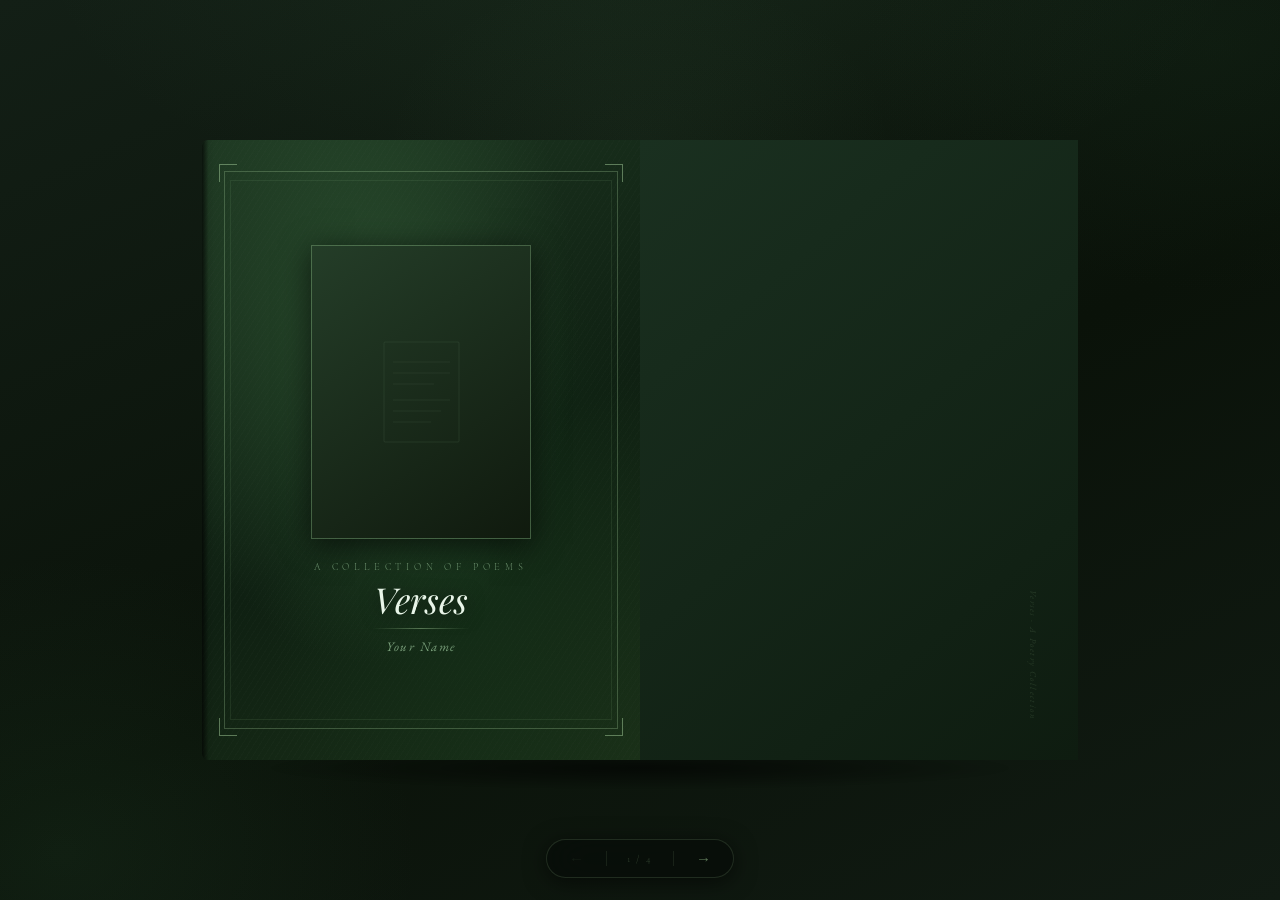
==== commit 1838e9ee: "Update index.html" ====
--- a/index.html
+++ b/index.html
@@ -13,296 +13,212 @@
   width:100%;height:100%;overflow:hidden;
   overscroll-behavior:none;touch-action:none;
   font-family:'EB Garamond',Georgia,serif;
-  background:#160c12;
-}
-
-/* ── BACKGROUND ── */
+  background:#0f1a14;
+}
+
+/* ══ BACKGROUND — deep forest green ══ */
 .bg{
   position:fixed;inset:0;z-index:0;
   background:
-    radial-gradient(ellipse 90% 60% at 50% 0%,rgba(170,90,110,0.11) 0%,transparent 55%),
-    radial-gradient(ellipse 55% 65% at 8% 92%,rgba(90,40,60,0.22) 0%,transparent 55%),
-    radial-gradient(ellipse 55% 55% at 92% 8%,rgba(70,30,50,0.18) 0%,transparent 55%),
-    linear-gradient(155deg,#200e18 0%,#110810 55%,#1c0d16 100%);
-}
-
-/* ── SCENE ── */
+    radial-gradient(ellipse 85% 55% at 50% -5%, rgba(80,140,90,0.10) 0%,transparent 55%),
+    radial-gradient(ellipse 50% 60% at 5% 95%,  rgba(40,80,50,0.20) 0%,transparent 55%),
+    radial-gradient(ellipse 50% 50% at 95% 5%,  rgba(30,65,40,0.16) 0%,transparent 55%),
+    linear-gradient(155deg,#131f16 0%,#0a1209 55%,#111b13 100%);
+}
+.bg::after{
+  content:"";position:absolute;top:-60px;left:50%;transform:translateX(-50%);
+  width:600px;height:400px;pointer-events:none;
+  background:radial-gradient(ellipse,rgba(100,160,110,0.055) 0%,transparent 60%);
+}
+
+/* ══ SCENE ══ */
 .scene{
   position:relative;z-index:1;
   width:100vw;height:100vh;
   display:flex;align-items:center;justify-content:center;
 }
 
-/* ══════════════════════════════════════
-   BOOK — CSS 3D flip, no library
-══════════════════════════════════════ */
-.book-container{
+/* ══ BOOK SHELL ══ */
+.book-shell{
   position:relative;
-  /* perspective makes the 3D flip look real */
-  perspective:2000px;
-  -webkit-perspective:2000px;
-}
-
-/* The visible book spread */
-.book{
+  /* NO filter/shadow here — causes repaint */
+}
+
+/* Real shadow: separate div, never animates */
+.book-ground-shadow{
+  position:absolute;
+  bottom:-30px;left:6%;right:6%;height:44px;
+  background:radial-gradient(ellipse,rgba(0,0,0,0.55) 0%,transparent 68%);
+  z-index:0;pointer-events:none;
+}
+
+/* ══ THE BOOK ══ */
+#book{
   position:relative;
+  /* GPU composite */
+  transform:translateZ(0);
+  will-change:transform;
+  z-index:1;
   display:flex;
-  /* rounded corners on cover edges only — handled per-side */
-}
-
-/* Drop shadow UNDER the book — separate element so it never repaints */
-.book-shadow{
-  position:absolute;
-  bottom:-24px;left:5%;right:5%;height:40px;
-  background:radial-gradient(ellipse,rgba(0,0,0,0.6) 0%,transparent 70%);
-  z-index:-1;pointer-events:none;
-}
-
-/* ── PAGE WRAPPER ── holds left + right side of a spread ── */
-.spread{
-  position:absolute;inset:0;
-  display:flex;
-  pointer-events:none;
-}
-
-/* ── SINGLE PAGE (half the spread width) ── */
+  overflow:hidden;   /* clips pages neatly */
+}
+
+/* ══ SHARED PAGE ══ */
 .pg{
-  width:50%;height:100%;
-  position:relative;overflow:hidden;
   flex-shrink:0;
-  /* GPU layer */
-  transform:translateZ(0);
-  -webkit-transform:translateZ(0);
-  backface-visibility:hidden;
-  -webkit-backface-visibility:hidden;
-}
-
-/* ── FRONT COVER left half ── */
-.pg-cover-left{
-  border-radius:var(--r) 0 0 var(--r);
-  background:var(--cover-bg);
-}
-/* ── BACK COVER right half ── */
-.pg-cover-right{
-  border-radius:0 var(--r) var(--r) 0;
-  background:var(--cover-bg);
-}
-/* ── PAPER page ── */
-.pg-paper{background:#fdf5f0;}
-
-/* ════════════════════════════
-   3D FLIP ANIMATION
-════════════════════════════ */
-/* The flip card wraps one turning leaf */
-.flip-card{
-  position:absolute;
-  top:0;right:0;         /* starts on right side */
-  width:50%;height:100%;
-  transform-origin:left center;
-  transform-style:preserve-3d;
-  -webkit-transform-style:preserve-3d;
-  z-index:10;
-  pointer-events:none;
-  /* default: no flip */
-  transition:none;
-}
-.flip-card.animate{
-  transition:transform var(--dur) cubic-bezier(0.645,0.045,0.355,1.000);
-}
-/* front face = current right page */
-.flip-front,.flip-back{
-  position:absolute;inset:0;
+  position:relative;
   overflow:hidden;
-  backface-visibility:hidden;
-  -webkit-backface-visibility:hidden;
-}
-.flip-back{
-  transform:rotateY(180deg);
-  -webkit-transform:rotateY(180deg);
-}
-/* When flipping FORWARD: card rotates from 0 to -180 */
-/* When flipping BACKWARD: card rotates from -180 to 0 */
-
-/* Fold shadow overlay — gives depth during flip */
-.flip-fold{
-  position:absolute;inset:0;
-  background:linear-gradient(to right,rgba(0,0,0,0.18) 0%,transparent 40%);
-  pointer-events:none;opacity:0;
-  transition:opacity var(--dur) ease;
-  z-index:2;
-}
-.flip-card.animate .flip-fold{opacity:1;}
-
-/* ════════════════════════════
-   COVER DESIGN
-════════════════════════════ */
-:root{
-  --cover-bg:#2a1020;
-  --gold:rgba(210,168,185,0.45);
-  --gold-bright:#d4a8b8;
-  --r:10px;
-  --dur:700ms;
-}
-
-.cover-inner{
+}
+
+/* ══ COVER TEXTURE ══ */
+.cover-texture{
   width:100%;height:100%;
   position:relative;
   display:flex;flex-direction:column;
   align-items:center;justify-content:center;
   padding:8%;text-align:center;
   background:
-    radial-gradient(ellipse at 35% 28%,rgba(110,50,75,0.5) 0%,transparent 55%),
-    radial-gradient(ellipse at 65% 72%,rgba(50,15,35,0.6) 0%,transparent 55%),
-    repeating-linear-gradient(128deg,transparent 0,transparent 4px,rgba(255,255,255,0.013) 4px,rgba(255,255,255,0.013) 5px),
-    linear-gradient(155deg,#3a1228 0%,#220e1a 55%,#301020 100%);
-}
-/* border frame */
-.cover-inner::before{
+    radial-gradient(ellipse at 38% 30%,rgba(60,110,65,0.45) 0%,transparent 55%),
+    radial-gradient(ellipse at 62% 70%,rgba(20,50,25,0.55) 0%,transparent 55%),
+    repeating-linear-gradient(122deg,transparent 0,transparent 4px,rgba(255,255,255,0.013) 4px,rgba(255,255,255,0.013) 5px),
+    linear-gradient(150deg,#1e3822 0%,#0f2012 55%,#1a3018 100%);
+}
+/* double border frame */
+.cover-texture::before{
   content:"";position:absolute;inset:5%;
-  border:1px solid var(--gold);
-  pointer-events:none;z-index:2;
-}
-.cover-inner::after{
+  border:1px solid rgba(160,200,150,0.30);pointer-events:none;z-index:2;
+}
+.cover-texture::after{
   content:"";position:absolute;inset:6.5%;
-  border:1px solid rgba(210,168,185,0.12);
-  pointer-events:none;z-index:2;
-}
-/* corner ornaments */
-.cn{position:absolute;width:18px;height:18px;border-style:solid;border-color:rgba(210,168,185,0.55);z-index:3;}
-.cn.tl{top:4%;left:4%;border-width:1.5px 0 0 1.5px;}
-.cn.tr{top:4%;right:4%;border-width:1.5px 1.5px 0 0;}
-.cn.bl{bottom:4%;left:4%;border-width:0 0 1.5px 1.5px;}
-.cn.br{bottom:4%;right:4%;border-width:0 1.5px 1.5px 0;}
-/* spine shadow */
-.spine-shadow{
-  position:absolute;top:0;left:0;width:14px;height:100%;
-  background:linear-gradient(to right,rgba(0,0,0,0.7),rgba(0,0,0,0.06),transparent);
-  z-index:5;pointer-events:none;
-}
-.spine-shadow-r{
-  position:absolute;top:0;right:0;width:14px;height:100%;
-  background:linear-gradient(to left,rgba(0,0,0,0.7),rgba(0,0,0,0.06),transparent);
-  z-index:5;pointer-events:none;
-}
-
-/* ── Cover image ──
-   ✏️  To set your cover: replace src="images/cover.jpg"
-   Or drop your image file next to index.html and use its filename.
-   Supported: jpg, png, webp
+  border:1px solid rgba(160,200,150,0.10);pointer-events:none;z-index:2;
+}
+/* corner brackets */
+.cn{position:absolute;width:18px;height:18px;border-style:solid;border-color:rgba(160,200,150,0.52);z-index:3;}
+.cn.tl{top:3.8%;left:3.8%;border-width:1.5px 0 0 1.5px;}
+.cn.tr{top:3.8%;right:3.8%;border-width:1.5px 1.5px 0 0;}
+.cn.bl{bottom:3.8%;left:3.8%;border-width:0 0 1.5px 1.5px;}
+.cn.br{bottom:3.8%;right:3.8%;border-width:0 1.5px 1.5px 0;}
+/* spine edge */
+.spine-l{position:absolute;top:0;left:0;width:13px;height:100%;background:linear-gradient(to right,rgba(0,0,0,0.68),rgba(0,0,0,0.05),transparent);z-index:5;pointer-events:none;}
+.spine-r{position:absolute;top:0;right:0;width:13px;height:100%;background:linear-gradient(to left,rgba(0,0,0,0.68),rgba(0,0,0,0.05),transparent);z-index:5;pointer-events:none;}
+
+/* ─ COVER IMAGE ─
+   ✏️  Set  CFG.cover = "yourfile.jpg"  in the script to show your image.
 */
 .cov-img-box{
-  width:62%;aspect-ratio:3/4;
-  border:1px solid rgba(210,168,185,0.35);
-  box-shadow:0 6px 30px rgba(0,0,0,0.6),inset 0 0 22px rgba(0,0,0,0.4);
+  width:60%;aspect-ratio:3/4;
+  border:1px solid rgba(160,200,150,0.32);
+  box-shadow:0 5px 28px rgba(0,0,0,0.6),inset 0 0 20px rgba(0,0,0,0.4);
   overflow:hidden;position:relative;
   margin-bottom:6%;flex-shrink:0;z-index:1;
 }
-.cov-img-box img{
-  width:100%;height:100%;object-fit:cover;display:block;
-}
-/* shown when no image */
-.cov-img-box .no-img{
-  position:absolute;inset:0;
-  display:flex;align-items:center;justify-content:center;
-  background:linear-gradient(145deg,#4a1f32 0%,#251018 100%);
-}
-.no-img svg{opacity:0.2;}
-
+.cov-img-box img{width:100%;height:100%;object-fit:cover;display:block;}
+.cov-img-box .noimg{
+  position:absolute;inset:0;display:flex;align-items:center;justify-content:center;
+  background:linear-gradient(145deg,#243d28 0%,#101a0e 100%);
+}
+.noimg svg{opacity:0.18;}
 .cov-texts{position:relative;z-index:1;}
 .cov-eye{
   font-family:'Cormorant Upright',serif;font-weight:300;
   font-size:clamp(7px,0.82vw,10px);letter-spacing:0.48em;text-transform:uppercase;
-  color:var(--gold-bright);opacity:0.62;margin-bottom:8px;
+  color:#a8d4a8;opacity:0.62;margin-bottom:8px;
 }
 .cov-ttl{
   font-family:'Playfair Display',serif;font-style:italic;font-weight:400;
-  font-size:clamp(18px,2.8vw,36px);color:#f5e8ee;line-height:1.05;
+  font-size:clamp(18px,2.8vw,36px);color:#e8f5e8;line-height:1.05;
   text-shadow:0 2px 18px rgba(0,0,0,0.6);
 }
-.cov-rule{width:46%;height:1px;margin:9px auto;background:linear-gradient(to right,transparent,rgba(210,168,185,0.5),transparent);}
+.cov-rule{width:46%;height:1px;margin:9px auto;background:linear-gradient(to right,transparent,rgba(160,200,150,0.48),transparent);}
 .cov-auth{
   font-family:'EB Garamond',serif;font-style:italic;
-  font-size:clamp(9px,1.05vw,13px);color:var(--gold-bright);opacity:0.68;letter-spacing:0.12em;
-}
-
-/* ── Inner dark page ── */
+  font-size:clamp(9px,1.05vw,13px);color:#a8d4a8;opacity:0.68;letter-spacing:0.12em;
+}
+
+/* ══ INNER DARK PAGES ══ */
 .inner-dark{
   width:100%;height:100%;
-  background:linear-gradient(140deg,#2c1020 0%,#1c0e18 100%);
+  background:linear-gradient(140deg,#1a3020 0%,#0e1c10 100%);
   display:flex;align-items:flex-end;justify-content:flex-end;padding:9%;
 }
 .inner-dark span{
   font-family:'EB Garamond',serif;font-style:italic;
   font-size:clamp(7px,0.7vw,9px);letter-spacing:0.16em;
-  color:rgba(210,168,185,0.17);writing-mode:vertical-rl;
-}
-
-/* ── Paper page interior ── */
-.paper-inner{
+  color:rgba(160,200,150,0.16);writing-mode:vertical-rl;
+}
+
+/* ══ PAPER PAGES ══ */
+.paper-bg{
   width:100%;height:100%;position:relative;overflow:hidden;
-  background:#fdf5f0;
-  display:flex;flex-direction:column;
-  align-items:center;justify-content:center;
-}
-.paper-inner::before{
+  background:#faf6ef;
+  display:flex;flex-direction:column;align-items:center;justify-content:center;
+}
+.paper-bg::before{
   content:"";position:absolute;inset:0;pointer-events:none;
   background:
-    radial-gradient(ellipse 80% 55% at 18% 14%,rgba(180,120,130,0.04) 0%,transparent 55%),
-    radial-gradient(ellipse 70% 65% at 82% 86%,rgba(150,85,100,0.034) 0%,transparent 55%),
-    radial-gradient(ellipse 100% 100% at 50% 50%,transparent 55%,rgba(0,0,0,0.035) 100%);
-}
-
-/* ── TITLE PAGE ── */
+    radial-gradient(ellipse 80% 55% at 18% 14%,rgba(100,140,80,0.04) 0%,transparent 55%),
+    radial-gradient(ellipse 70% 65% at 82% 86%,rgba(80,120,60,0.032) 0%,transparent 55%),
+    radial-gradient(ellipse 100% 100% at 50% 50%,transparent 58%,rgba(0,0,0,0.032) 100%);
+}
+
+/* ── Title page ── */
 .tp{padding:11%;text-align:center;width:100%;position:relative;z-index:1;}
-.tp-vl{width:1px;background:linear-gradient(to bottom,transparent,#7a2a40);margin:0 auto 16px;}
-.tp-vlb{width:1px;background:linear-gradient(to bottom,#7a2a40,transparent);margin:16px auto 0;}
-.tp-eye{font-family:'Cormorant Upright',serif;font-weight:300;font-size:clamp(7px,0.78vw,9px);letter-spacing:0.5em;text-transform:uppercase;color:#a08090;margin-bottom:12px;display:block;}
-.tp-ttl{font-family:'Playfair Display',serif;font-style:italic;font-weight:400;font-size:clamp(24px,3.8vw,48px);color:#1a0e14;line-height:1.0;margin-bottom:8px;display:block;}
-.tp-sub{font-family:'EB Garamond',serif;font-style:italic;font-size:clamp(10px,1.1vw,13px);color:#6e5060;margin-bottom:16px;display:block;}
-.tp-rule{width:30%;height:1px;margin:0 auto 14px;background:linear-gradient(to right,transparent,rgba(122,42,64,0.22),transparent);}
-.tp-auth{font-family:'EB Garamond',serif;font-size:clamp(10px,1.1vw,13px);color:#4a3040;letter-spacing:0.1em;display:block;}
-
-/* ── DEDICATION ── */
+.tp-vl{width:1px;background:linear-gradient(to bottom,transparent,#3a6b3a);margin:0 auto 16px;}
+.tp-vlb{width:1px;background:linear-gradient(to bottom,#3a6b3a,transparent);margin:16px auto 0;}
+.tp-eye{font-family:'Cormorant Upright',serif;font-weight:300;font-size:clamp(7px,0.78vw,9px);letter-spacing:0.5em;text-transform:uppercase;color:#7a9a7a;margin-bottom:12px;display:block;}
+.tp-ttl{font-family:'Playfair Display',serif;font-style:italic;font-weight:400;font-size:clamp(24px,3.8vw,48px);color:#1a2a1a;line-height:1.0;margin-bottom:8px;display:block;}
+.tp-sub{font-family:'EB Garamond',serif;font-style:italic;font-size:clamp(10px,1.1vw,13px);color:#4a6a4a;margin-bottom:16px;display:block;}
+.tp-rule{width:30%;height:1px;margin:0 auto 14px;background:linear-gradient(to right,transparent,rgba(58,107,58,0.22),transparent);}
+.tp-auth{font-family:'EB Garamond',serif;font-size:clamp(10px,1.1vw,13px);color:#3a503a;letter-spacing:0.1em;display:block;}
+
+/* ── Dedication ── */
 .ded{padding:14%;text-align:center;width:100%;position:relative;z-index:1;}
-.ded-q{font-family:'Playfair Display',serif;font-style:italic;font-size:clamp(11px,1.4vw,17px);color:#4a3040;line-height:2;margin-bottom:16px;}
-.ded-at{font-family:'EB Garamond',serif;font-size:clamp(9px,0.98vw,12px);letter-spacing:0.22em;color:#a08090;}
-
-/* ── POEM PAGE ── */
+.ded-q{font-family:'Playfair Display',serif;font-style:italic;font-size:clamp(11px,1.4vw,17px);color:#3a503a;line-height:2;margin-bottom:16px;}
+.ded-at{font-family:'EB Garamond',serif;font-size:clamp(9px,0.98vw,12px);letter-spacing:0.22em;color:#7a9a7a;}
+
+/* ── Poem page ── */
 .poem{padding:8% 9%;width:100%;position:relative;z-index:1;}
 .poem-inner{text-align:center;display:flex;flex-direction:column;align-items:center;width:82%;margin:0 auto;}
-.p-roman{font-family:'Cormorant Upright',serif;font-weight:300;font-size:clamp(7px,0.74vw,9px);letter-spacing:0.45em;text-transform:uppercase;color:#7a2a40;opacity:0.5;margin-bottom:7px;}
-.p-title{font-family:'Playfair Display',serif;font-style:italic;font-weight:400;font-size:clamp(14px,1.8vw,22px);color:#1a0e14;line-height:1.2;margin-bottom:11px;}
-.p-orn{color:#7a2a40;opacity:0.28;font-size:clamp(9px,0.82vw,11px);letter-spacing:0.65em;margin-bottom:13px;}
-.p-body{font-family:'EB Garamond',serif;font-style:italic;font-size:clamp(11.5px,1.26vw,16px);color:#4a3040;line-height:2.1;text-align:center;}
+.p-roman{font-family:'Cormorant Upright',serif;font-weight:300;font-size:clamp(7px,0.74vw,9px);letter-spacing:0.45em;text-transform:uppercase;color:#3a6b3a;opacity:0.48;margin-bottom:7px;}
+.p-title{font-family:'Playfair Display',serif;font-style:italic;font-weight:400;font-size:clamp(14px,1.8vw,22px);color:#1a2a1a;line-height:1.2;margin-bottom:11px;}
+.p-orn{color:#3a6b3a;opacity:0.26;font-size:clamp(9px,0.82vw,11px);letter-spacing:0.65em;margin-bottom:13px;}
+.p-body{font-family:'EB Garamond',serif;font-style:italic;font-size:clamp(11.5px,1.26vw,16px);color:#3a503a;line-height:2.1;text-align:center;}
 .p-body p{min-height:1.1em;}
-.p-num{position:absolute;bottom:5%;width:100%;text-align:center;font-family:'Cormorant Upright',serif;font-weight:300;font-size:clamp(7px,0.7vw,9px);letter-spacing:0.35em;color:#a08090;opacity:0.38;}
-
-/* ── BACK COVER ── */
-.back-cover-inner{
+.p-num{position:absolute;bottom:5%;width:100%;text-align:center;font-family:'Cormorant Upright',serif;font-weight:300;font-size:clamp(7px,0.7vw,9px);letter-spacing:0.35em;color:#7a9a7a;opacity:0.36;}
+
+/* ── Back cover ── */
+.back-cv{
   width:100%;height:100%;position:relative;overflow:hidden;
-  display:flex;flex-direction:column;align-items:center;justify-content:center;
-  padding:13%;
+  display:flex;flex-direction:column;align-items:center;justify-content:center;padding:13%;
   background:
-    radial-gradient(ellipse at 55% 32%,rgba(90,35,55,0.48) 0%,transparent 55%),
-    radial-gradient(ellipse at 28% 68%,rgba(45,12,28,0.5) 0%,transparent 55%),
-    repeating-linear-gradient(128deg,transparent 0,transparent 4px,rgba(255,255,255,0.012) 4px,rgba(255,255,255,0.012) 5px),
-    linear-gradient(155deg,#341222 0%,#1e0e18 100%);
-}
-.back-cover-inner::before{content:"";position:absolute;inset:5%;border:1px solid rgba(210,168,185,0.22);pointer-events:none;}
-.back-cover-inner::after{content:"";position:absolute;inset:6.5%;border:1px solid rgba(210,168,185,0.08);pointer-events:none;}
+    radial-gradient(ellipse at 55% 32%,rgba(40,90,45,0.48) 0%,transparent 55%),
+    radial-gradient(ellipse at 28% 68%,rgba(15,45,18,0.50) 0%,transparent 55%),
+    repeating-linear-gradient(122deg,transparent 0,transparent 4px,rgba(255,255,255,0.012) 4px,rgba(255,255,255,0.012) 5px),
+    linear-gradient(150deg,#1c3420 0%,#0e1c10 100%);
+}
+.back-cv::before{content:"";position:absolute;inset:5%;border:1px solid rgba(160,200,150,0.22);pointer-events:none;}
+.back-cv::after{content:"";position:absolute;inset:6.5%;border:1px solid rgba(160,200,150,0.08);pointer-events:none;}
 .bc-body{position:relative;z-index:3;text-align:center;}
-.bc-q{font-family:'Playfair Display',serif;font-style:italic;font-size:clamp(10px,1.28vw,15px);color:rgba(245,232,238,0.56);line-height:1.9;margin-bottom:15px;}
-.bc-rule{width:26%;height:1px;margin:0 auto 12px;background:linear-gradient(to right,transparent,rgba(210,168,185,0.38),transparent);}
-.bc-auth{font-family:'EB Garamond',serif;font-style:italic;font-size:clamp(8px,0.86vw,11px);letter-spacing:0.28em;color:var(--gold-bright);opacity:0.42;}
-
-/* ════════════════════════════
-   NAVIGATION
-════════════════════════════ */
+.bc-q{font-family:'Playfair Display',serif;font-style:italic;font-size:clamp(10px,1.28vw,15px);color:rgba(232,245,232,0.55);line-height:1.9;margin-bottom:15px;}
+.bc-rule{width:26%;height:1px;margin:0 auto 12px;background:linear-gradient(to right,transparent,rgba(160,200,150,0.36),transparent);}
+.bc-auth{font-family:'EB Garamond',serif;font-style:italic;font-size:clamp(8px,0.86vw,11px);letter-spacing:0.28em;color:#a8d4a8;opacity:0.40;}
+
+/* ══ CANVAS OVERLAY (page-turn shadow rendering) ══ */
+#turnCanvas{
+  position:absolute;inset:0;
+  pointer-events:none;
+  z-index:100;
+  /* GPU layer */
+  transform:translateZ(0);
+  will-change:transform;
+}
+
+/* ══ NAV ══ */
 .nav{
   position:fixed;bottom:22px;left:50%;transform:translateX(-50%);
   z-index:500;display:flex;align-items:center;
-  background:rgba(14,6,11,0.84);
-  border:1px solid rgba(210,168,185,0.16);
+  background:rgba(8,14,9,0.84);
+  border:1px solid rgba(160,200,150,0.16);
   border-radius:100px;
   backdrop-filter:blur(22px);-webkit-backdrop-filter:blur(22px);
   box-shadow:0 4px 22px rgba(0,0,0,0.55);
@@ -310,44 +226,46 @@
 }
 .nb{
   background:none;border:none;
-  color:rgba(210,168,185,0.58);cursor:pointer;
+  color:rgba(160,200,150,0.55);cursor:pointer;
   padding:11px 22px;font-size:15px;
   transition:color .16s,background .16s;
   line-height:1;display:flex;align-items:center;
 }
-.nb:hover{color:#d4a8b8;background:rgba(210,168,185,0.07);}
+.nb:hover{color:#a8d4a8;background:rgba(160,200,150,0.07);}
 .nb:active{transform:scale(0.84);}
-.nb.off{opacity:0.14;pointer-events:none;}
-.ndiv{width:1px;height:15px;background:rgba(210,168,185,0.11);}
+.nb.off{opacity:0.13;pointer-events:none;}
+.ndiv{width:1px;height:15px;background:rgba(160,200,150,0.11);}
 .nlbl{
   font-family:'Cormorant Upright',serif;font-weight:300;
   font-size:10px;letter-spacing:0.22em;
-  color:rgba(210,168,185,0.3);
+  color:rgba(160,200,150,0.28);
   padding:0 17px;min-width:66px;text-align:center;
 }
 .khint{
   position:fixed;bottom:68px;left:50%;transform:translateX(-50%);
   font-family:'Cormorant Upright',serif;font-size:9px;letter-spacing:0.22em;
-  text-transform:uppercase;color:rgba(210,168,185,0.15);
+  text-transform:uppercase;color:rgba(160,200,150,0.14);
   white-space:nowrap;z-index:500;pointer-events:none;
-  animation:kfa 6s ease 3s both;
-}
-@keyframes kfa{0%{opacity:0}14%{opacity:1}76%{opacity:1}100%{opacity:0}}
+  animation:kfa 7s ease 3s both;
+}
+@keyframes kfa{0%{opacity:0}12%{opacity:1}78%{opacity:1}100%{opacity:0}}
 @media(max-width:600px){.khint{display:none;}}
 </style>
 </head>
 <body>
 <div class="bg"></div>
+
 <div class="scene">
-  <div class="book-container" id="bookContainer">
-    <div class="book" id="book">
-      <div class="book-shadow"></div>
-      <!-- pages rendered by JS -->
+  <div class="book-shell" id="bookShell">
+    <div class="book-ground-shadow"></div>
+    <div id="book">
+      <!-- canvas sits on top for page-turn shadow -->
+      <canvas id="turnCanvas"></canvas>
     </div>
   </div>
 </div>
 
-<div class="nav" id="nav">
+<div class="nav">
   <button class="nb off" id="btnPrev" onclick="go(-1)">&#8592;</button>
   <div class="ndiv"></div>
   <span class="nlbl" id="nlbl">&nbsp;</span>
@@ -357,107 +275,108 @@
 <p class="khint">← → arrow keys</p>
 
 <script>
-/* ══════════════════════════════════════════════════
+/* ══════════════════════════════════════════════
    CONFIG  ✏️
-══════════════════════════════════════════════════ */
+══════════════════════════════════════════════ */
 var CFG = {
   title:     "Verses",
   subtitle:  "a poetry collection",
   author:    "Your Name",
-  /* ✏️  COVER IMAGE — put your image file next to index.html
-         then change this to its filename, e.g. "my-cover.jpg"
-         Leave empty ("") to show no image on the cover.        */
+  /* ✏️  Cover image — drop file next to index.html, set filename here.
+         Leave "" for no image.  */
   cover:     "",
   dedication:"In her words, I found a country<br>I did not know I was homesick for.",
   dedAttr:   "— for you, always",
   backQuote: "She is a poem herself —<br>the kind that changes meaning<br>each time you read it."
 };
 
-/* ══════════════════════════════════════════════════
+/* ══════════════════════════════════════════════
    POEMS  ✏️
-   Each poem: { title:"...", lines:["line","","stanza break = empty string"] }
-   To add a poem: copy one block, paste inside the array, add comma above it.
-══════════════════════════════════════════════════ */
+   { title:"...", lines:["line","","blank = stanza break"] }
+   ADD MORE: copy a block, paste inside the array, comma above it.
+══════════════════════════════════════════════ */
 var POEMS = [
-  /* ── Add your poems here ── */
-  /* Example format (delete this when you add real ones):
+  /* ── paste poems here ──
   {
     title: "Your Poem Title",
     lines: [
-      "First line of the poem,",
-      "second line here.",
+      "First line,",
+      "second line.",
       "",
-      "New stanza starts after the blank line.",
-      "Keep going as long as needed."
+      "New stanza."
     ]
   },
   */
 ];
 
-/* ══════════════════════════════════════════════════
-   ENGINE
-══════════════════════════════════════════════════ */
-var PAGES = [];   // array of DOM nodes, one per half-page
-var cur   = 0;    // current spread index (0 = cover spread)
-var busy  = false;
-var DUR   = 700;  // ms, matches --dur in CSS
-
-/* ── Roman numerals ── */
+/* ══════════════════════════════════════════════
+   HELPERS
+══════════════════════════════════════════════ */
 function roman(n){
-  var v=[1000,900,500,400,100,90,50,40,10,9,5,4,1];
-  var s=["M","CM","D","CD","C","XC","L","XL","X","IX","V","IV","I"];
-  var r=""; for(var i=0;i<v.length;i++) while(n>=v[i]){r+=s[i];n-=v[i];} return r;
+  var v=[1000,900,500,400,100,90,50,40,10,9,5,4,1],
+      s=["M","CM","D","CD","C","XC","L","XL","X","IX","V","IV","I"],r="";
+  for(var i=0;i<v.length;i++) while(n>=v[i]){r+=s[i];n-=v[i];}
+  return r;
 }
 function esc(s){
-  return String(s).replace(/&/g,"&amp;").replace(/</g,"&lt;").replace(/>/g,"&gt;").replace(/"/g,"&quot;");
-}
-
-/* ─────────── PAGE CONTENT BUILDERS ─────────── */
-function makeFrontCoverLeft(){
-  var d = document.createElement('div');
-  d.className = 'pg pg-cover-left';
-  d.innerHTML =
-    '<div class="cover-inner">'
-   +'<div class="spine-shadow"></div>'
+  return String(s).replace(/&/g,"&amp;").replace(/</g,"&lt;").replace(/>/g,"&gt;");
+}
+function el(tag,css,html){
+  var d=document.createElement(tag);
+  if(css) d.style.cssText=css;
+  if(html!==undefined) d.innerHTML=html;
+  return d;
+}
+
+/* ══════════════════════════════════════════════
+   PAGE CONTENT BUILDERS
+   Each returns a div sized to PW × PH
+══════════════════════════════════════════════ */
+function pgDiv(extraClass){
+  var d=document.createElement('div');
+  d.className='pg'+(extraClass?' '+extraClass:'');
+  return d;
+}
+
+function buildFrontCoverL(){
+  var d=pgDiv();
+  d.innerHTML=
+    '<div class="cover-texture">'
+   +'<div class="spine-l"></div>'
    +'<div class="cn tl"></div><div class="cn tr"></div>'
    +'<div class="cn bl"></div><div class="cn br"></div>'
    +'<div class="cov-img-box">'
-   +  (CFG.cover
-       ? '<img src="'+esc(CFG.cover)+'" alt=""/>'
-       : '<div class="no-img"><svg width="90" height="118" viewBox="0 0 90 118" fill="none">'
-         +'<rect x="5" y="5" width="80" height="108" rx="1" stroke="#d4a8b8" stroke-width="0.5"/>'
-         +'<line x1="16" y1="28" x2="74" y2="28" stroke="#d4a8b8" stroke-width="0.4"/>'
-         +'<line x1="16" y1="40" x2="74" y2="40" stroke="#d4a8b8" stroke-width="0.4"/>'
-         +'<line x1="16" y1="52" x2="58" y2="52" stroke="#d4a8b8" stroke-width="0.4"/>'
-         +'<line x1="16" y1="68" x2="74" y2="68" stroke="#d4a8b8" stroke-width="0.4"/>'
-         +'<line x1="16" y1="80" x2="65" y2="80" stroke="#d4a8b8" stroke-width="0.4"/>'
-         +'<line x1="16" y1="92" x2="55" y2="92" stroke="#d4a8b8" stroke-width="0.4"/>'
-         +'</svg></div>')
+   +(CFG.cover
+     ?'<img src="'+esc(CFG.cover)+'" alt=""/>'
+     :'<div class="noimg"><svg width="85" height="110" viewBox="0 0 85 110" fill="none">'
+      +'<rect x="5" y="5" width="75" height="100" rx="1" stroke="#a8d4a8" stroke-width="0.5"/>'
+      +'<line x1="14" y1="25" x2="71" y2="25" stroke="#a8d4a8" stroke-width="0.4"/>'
+      +'<line x1="14" y1="36" x2="71" y2="36" stroke="#a8d4a8" stroke-width="0.4"/>'
+      +'<line x1="14" y1="47" x2="55" y2="47" stroke="#a8d4a8" stroke-width="0.4"/>'
+      +'<line x1="14" y1="63" x2="71" y2="63" stroke="#a8d4a8" stroke-width="0.4"/>'
+      +'<line x1="14" y1="74" x2="62" y2="74" stroke="#a8d4a8" stroke-width="0.4"/>'
+      +'<line x1="14" y1="85" x2="52" y2="85" stroke="#a8d4a8" stroke-width="0.4"/>'
+      +'</svg></div>')
    +'</div>'
    +'<div class="cov-texts">'
    +'<p class="cov-eye">A Collection of Poems</p>'
    +'<h1 class="cov-ttl">'+esc(CFG.title)+'</h1>'
    +'<div class="cov-rule"></div>'
    +'<p class="cov-auth">'+esc(CFG.author)+'</p>'
-   +'</div>'
-   +'</div>';
-  return d;
-}
-
-function makeFrontCoverRight(){
-  // back-of-front-cover (dark right side when book is closed)
-  var d = document.createElement('div');
-  d.className = 'pg pg-cover-right';
-  d.innerHTML = '<div class="inner-dark" style="border-radius:0 var(--r) var(--r) 0"><span>'+esc(CFG.title)+' · A Poetry Collection</span></div>';
-  return d;
-}
-
-function makeTitlePage(){
-  var d = document.createElement('div');
-  d.className = 'pg pg-paper';
-  d.innerHTML =
-    '<div class="paper-inner">'
-   +'<div class="tp">'
+   +'</div></div>';
+  return d;
+}
+
+function buildBackOfFrontR(){
+  var d=pgDiv();
+  d.innerHTML='<div class="inner-dark"><span>'+esc(CFG.title)+' · A Poetry Collection</span></div>';
+  return d;
+}
+
+function buildTitlePage(){
+  var d=pgDiv();
+  d.innerHTML=
+    '<div class="paper-bg"><div class="tp">'
    +'<div class="tp-vl" style="height:clamp(20px,3.6vh,38px)"></div>'
    +'<span class="tp-eye">A Collection of Poems</span>'
    +'<span class="tp-ttl">'+esc(CFG.title)+'</span>'
@@ -469,61 +388,52 @@
   return d;
 }
 
-function makeDedPage(){
-  var d = document.createElement('div');
-  d.className = 'pg pg-paper';
-  d.innerHTML =
-    '<div class="paper-inner">'
-   +'<div class="ded">'
+function buildDedPage(){
+  var d=pgDiv();
+  d.innerHTML=
+    '<div class="paper-bg"><div class="ded">'
    +'<p class="ded-q">'+CFG.dedication+'</p>'
    +'<p class="ded-at">'+esc(CFG.dedAttr)+'</p>'
    +'</div></div>';
   return d;
 }
 
-function makeBlankPage(){
-  var d = document.createElement('div');
-  d.className = 'pg pg-paper';
-  d.innerHTML = '<div class="paper-inner"></div>';
-  return d;
-}
-
-function makePoemPage(poem, idx){
-  var lines = poem.lines.map(function(l){
-    return '<p>'+(l.trim()==='' ? '' : esc(l))+'</p>';
+function buildBlank(){
+  var d=pgDiv();
+  d.innerHTML='<div class="paper-bg"></div>';
+  return d;
+}
+
+function buildPoem(poem,idx){
+  var lines=poem.lines.map(function(l){
+    return '<p>'+(l.trim()===''?'':esc(l))+'</p>';
   }).join('');
-  var d = document.createElement('div');
-  d.className = 'pg pg-paper';
-  d.innerHTML =
-    '<div class="paper-inner">'
-   +'<div class="poem">'
+  var d=pgDiv();
+  d.innerHTML=
+    '<div class="paper-bg"><div class="poem">'
    +'<div class="poem-inner">'
    +'<p class="p-roman">'+roman(idx)+'</p>'
    +'<h2 class="p-title">'+esc(poem.title)+'</h2>'
    +'<p class="p-orn">&#10022; &#10022; &#10022;</p>'
    +'<div class="p-body">'+lines+'</div>'
-   +'</div>'
-   +'<p class="p-num">'+idx+'</p>'
+   +'</div><p class="p-num">'+idx+'</p>'
    +'</div></div>';
   return d;
 }
 
-function makeBackCoverLeft(){
-  // front-of-back-cover (dark inner left side)
-  var d = document.createElement('div');
-  d.className = 'pg pg-cover-left';
-  d.innerHTML = '<div class="inner-dark" style="border-radius:var(--r) 0 0 var(--r)"><span>'+esc(CFG.title)+' · A Poetry Collection</span></div>';
-  return d;
-}
-
-function makeBackCoverRight(){
-  var d = document.createElement('div');
-  d.className = 'pg pg-cover-right';
-  d.innerHTML =
-    '<div class="back-cover-inner">'
+function buildFrontOfBackL(){
+  var d=pgDiv();
+  d.innerHTML='<div class="inner-dark" style="align-items:flex-start;justify-content:flex-start;"><span>'+esc(CFG.title)+' · A Poetry Collection</span></div>';
+  return d;
+}
+
+function buildBackCoverR(){
+  var d=pgDiv();
+  d.innerHTML=
+    '<div class="back-cv">'
    +'<div class="cn tl"></div><div class="cn tr"></div>'
    +'<div class="cn bl"></div><div class="cn br"></div>'
-   +'<div class="spine-shadow-r"></div>'
+   +'<div class="spine-r"></div>'
    +'<div class="bc-body">'
    +'<p class="bc-q">'+CFG.backQuote+'</p>'
    +'<div class="bc-rule"></div>'
@@ -532,339 +442,445 @@
   return d;
 }
 
-/* ─────────── BUILD PAGE LIST ─────────── */
-function buildPages(){
-  PAGES = [];
-
-  // Always: front cover L + R
-  PAGES.push(makeFrontCoverLeft());
-  PAGES.push(makeFrontCoverRight());
-
-  // Title page + dedication (4 slots = 2 spreads)
-  PAGES.push(makeTitlePage());
-  PAGES.push(makeDedPage());
-
-  // Poems — pad to even count so spreads work
-  var poemPages = [];
-  if(POEMS.length === 0){
-    // No poems yet — show a placeholder spread
-    var ph = document.createElement('div');
-    ph.className = 'pg pg-paper';
-    ph.innerHTML =
-      '<div class="paper-inner">'
-     +'<div class="poem">'
-     +'<div class="poem-inner">'
-     +'<p class="p-roman" style="opacity:0.25">&#x2661;</p>'
-     +'<h2 class="p-title" style="opacity:0.35">No poems yet</h2>'
-     +'<p class="p-orn" style="opacity:0.15">&#10022; &#10022; &#10022;</p>'
-     +'<div class="p-body" style="opacity:0.3">'
-     +'<p>Add poems to the POEMS array</p>'
-     +'<p>in index.html to fill this book.</p>'
-     +'</div></div></div></div>';
-    poemPages.push(ph);
+function buildNoPoems(){
+  var d=pgDiv();
+  d.innerHTML=
+    '<div class="paper-bg"><div class="poem">'
+   +'<div class="poem-inner">'
+   +'<p class="p-roman" style="opacity:.2">&#x2661;</p>'
+   +'<h2 class="p-title" style="opacity:.3">No poems yet</h2>'
+   +'<p class="p-orn" style="opacity:.15">&#10022; &#10022; &#10022;</p>'
+   +'<div class="p-body" style="opacity:.25">'
+   +'<p>Add poems to the POEMS array</p>'
+   +'<p>in index.html to fill this book.</p>'
+   +'</div></div></div></div>';
+  return d;
+}
+
+/* ══════════════════════════════════════════════
+   PAGE LIST
+══════════════════════════════════════════════ */
+var PAGES=[];
+
+function buildPageList(){
+  PAGES=[];
+  PAGES.push(buildFrontCoverL());
+  PAGES.push(buildBackOfFrontR());
+  PAGES.push(buildTitlePage());
+  PAGES.push(buildDedPage());
+
+  if(POEMS.length===0){
+    PAGES.push(buildNoPoems());
+    PAGES.push(buildBlank());
   } else {
-    POEMS.forEach(function(p,i){ poemPages.push(makePoemPage(p,i+1)); });
+    POEMS.forEach(function(p,i){ PAGES.push(buildPoem(p,i+1)); });
+    if(PAGES.length%2!==0) PAGES.push(buildBlank());
   }
-  // pad to even
-  if(poemPages.length % 2 !== 0) poemPages.push(makeBlankPage());
-  poemPages.forEach(function(p){ PAGES.push(p); });
-
-  // Back cover L + R
-  PAGES.push(makeBackCoverLeft());
-  PAGES.push(makeBackCoverRight());
-
-  // Total must be even
-  if(PAGES.length % 2 !== 0) PAGES.splice(PAGES.length-2, 0, makeBlankPage());
-}
-
-/* ─────────── LAYOUT ─────────── */
-var PW, PH; // page width, height
+
+  PAGES.push(buildFrontOfBackL());
+  PAGES.push(buildBackCoverR());
+  if(PAGES.length%2!==0) PAGES.splice(PAGES.length-2,0,buildBlank());
+}
+
+/* ══════════════════════════════════════════════
+   SIZING
+══════════════════════════════════════════════ */
+var PW=0, PH=0, MOB=false;
 
 function calcSize(){
-  var W = window.innerWidth, H = window.innerHeight;
-  PH = Math.min(H * 0.76, 620);
-  PW = PH / 1.414;
-  // on mobile show single page
-  if(W < 680){
-    PW = Math.min(W * 0.88, PW);
-    PH = PW * 1.414;
+  var W=window.innerWidth, H=window.innerHeight;
+  MOB = W<680;
+  if(MOB){
+    PH=Math.min(H*0.74,560);
+    PW=PH/1.414;
+    if(PW>W*0.86){PW=W*0.86;PH=PW*1.414;}
   } else {
-    if(PW * 2 > W * 0.84){ PW = (W * 0.84)/2; PH = PW*1.414; }
+    PH=Math.min(H*0.78,620);
+    PW=PH/1.414;
+    if(PW*2>W*0.84){PW=(W*0.84)/2;PH=PW*1.414;}
   }
-  PW = Math.round(PW); PH = Math.round(PH);
-}
-
-var isMobile = false;
-
-function applySize(){
-  isMobile = window.innerWidth < 680;
-  var book = document.getElementById('book');
-  var bW = isMobile ? PW : PW*2;
-  book.style.width  = bW+'px';
-  book.style.height = PH+'px';
-  // size all pages
+  PW=Math.round(PW); PH=Math.round(PH);
+}
+
+function sizeAll(){
+  var bW=MOB?PW:PW*2;
+  var book=document.getElementById('book');
+  book.style.width=bW+'px';
+  book.style.height=PH+'px';
   PAGES.forEach(function(p){
-    p.style.width  = PW+'px';
-    p.style.height = PH+'px';
+    p.style.width=PW+'px';
+    p.style.height=PH+'px';
+    p.style.minWidth=PW+'px';
+    p.style.minHeight=PH+'px';
   });
-  document.documentElement.style.setProperty('--dur', DUR+'ms');
-}
-
-/* ─────────── RENDER SPREAD ─────────── */
-// A "spread" = two facing pages. Index 0 = pages 0+1, index 1 = pages 2+3, etc.
-// On mobile we show one page at a time (spread index still, but only right page visible)
-
-function getSpreadCount(){ return Math.floor(PAGES.length / 2); }
-
-function renderSpread(spreadIdx){
-  var book = document.getElementById('book');
-  // Remove all existing spread children (keep .book-shadow)
+  // size canvas
+  var cv=document.getElementById('turnCanvas');
+  cv.width=bW; cv.height=PH;
+  cv.style.width=bW+'px'; cv.style.height=PH+'px';
+}
+
+/* ══════════════════════════════════════════════
+   SPREAD RENDER (static, no animation)
+══════════════════════════════════════════════ */
+var CUR=0; // current spread index
+
+function totalSpreads(){ return PAGES.length/2; }
+
+function renderStatic(spreadIdx){
+  var book=document.getElementById('book');
+  // detach all PAGES first
+  PAGES.forEach(function(p){ if(p.parentNode) p.parentNode.removeChild(p); });
+  // clear book except canvas
   Array.from(book.children).forEach(function(c){
-    if(!c.classList.contains('book-shadow')) book.removeChild(c);
+    if(c.id!=='turnCanvas') book.removeChild(c);
   });
 
-  var L = PAGES[spreadIdx*2];
-  var R = PAGES[spreadIdx*2+1];
-
-  if(isMobile){
-    // Show only right page on mobile (it's the "current" page feel)
-    var wrap = document.createElement('div');
-    wrap.style.cssText = 'display:flex;width:100%;height:100%;';
-    // on first spread show left (cover), else show right
-    var pg = (spreadIdx === 0) ? L : R;
-    pg.style.width  = PW+'px';
-    pg.style.height = PH+'px';
-    // round both sides on mobile
-    pg.style.borderRadius = '10px';
+  var L=PAGES[spreadIdx*2], R=PAGES[spreadIdx*2+1];
+  var wrap=el('div','display:flex;width:100%;height:100%;position:relative;');
+
+  if(MOB){
+    // Show single page on mobile — prefer right, but show left on cover
+    var pg=spreadIdx===0?L:R;
+    pg.style.borderRadius='8px';
+    wrap.style.justifyContent='center';
     wrap.appendChild(pg);
-    book.appendChild(wrap);
   } else {
-    var wrap = document.createElement('div');
-    wrap.style.cssText = 'display:flex;width:100%;height:100%;';
+    // Left page: round left corners only if it's the first spread (cover)
+    if(spreadIdx===0){
+      L.style.borderRadius='6px 0 0 6px';
+    } else {
+      L.style.borderRadius='0';
+    }
+    // Right page: round right corners only on last spread (back cover)
+    if(spreadIdx===totalSpreads()-1){
+      R.style.borderRadius='0 6px 6px 0';
+    } else {
+      R.style.borderRadius='0';
+    }
     wrap.appendChild(L);
     wrap.appendChild(R);
-    book.appendChild(wrap);
   }
-}
-
-/* ─────────── 3D FLIP ANIMATION ─────────── */
-function animateFlip(direction, callback){
-  // direction: +1 = forward (flip right to left), -1 = backward
-  var book = document.getElementById('book');
-
-  // Pages leaving and arriving
-  var fromSpread = cur;
-  var toSpread   = cur + direction;
-
-  var fromL = PAGES[fromSpread*2],   fromR = PAGES[fromSpread*2+1];
-  var toL   = PAGES[toSpread*2],     toR   = PAGES[toSpread*2+1];
-
-  // Ensure size
-  [fromL,fromR,toL,toR].forEach(function(p){
-    p.style.width=PW+'px'; p.style.height=PH+'px';
+  book.insertBefore(wrap,document.getElementById('turnCanvas'));
+}
+
+/* ══════════════════════════════════════════════
+   PAGE-TURN ANIMATION ENGINE
+   Uses Canvas for the curling page + shadows.
+   Real physics: the page curls from the spine
+   outward, casting a gradient shadow on both
+   the page below and the page being revealed.
+══════════════════════════════════════════════ */
+var ANIMATING=false;
+
+function go(dir){
+  if(ANIMATING) return;
+  var next=CUR+dir;
+  if(next<0||next>=totalSpreads()) return;
+  ANIMATING=true;
+  flipAnimate(dir, function(){
+    CUR=next;
+    renderStatic(CUR);
+    clearCanvas();
+    updateNav();
+    ANIMATING=false;
   });
-
-  // Clear book
-  Array.from(book.children).forEach(function(c){
-    if(!c.classList.contains('book-shadow')) book.removeChild(c);
-  });
-
-  if(isMobile){
-    // Mobile: simple slide cross-fade instead of 3D flip
-    var fromPg = (fromSpread===0) ? fromL : fromR;
-    var toPg   = (toSpread===0)   ? toL   : toR;
-    fromPg.style.borderRadius='10px'; toPg.style.borderRadius='10px';
-
-    var stage = document.createElement('div');
-    stage.style.cssText='position:relative;width:'+PW+'px;height:'+PH+'px;overflow:hidden;border-radius:10px;';
-
-    fromPg.style.cssText += ';position:absolute;top:0;left:0;transition:none;';
-    toPg.style.cssText   += ';position:absolute;top:0;left:0;'
-      +'transform:translateX('+(direction>0?'100%':'-100%')+');transition:none;';
-
-    stage.appendChild(fromPg);
-    stage.appendChild(toPg);
-    book.appendChild(stage);
-
-    requestAnimationFrame(function(){requestAnimationFrame(function(){
-      fromPg.style.cssText += ';transition:transform '+DUR+'ms cubic-bezier(0.77,0,0.175,1);'
-                            + 'transform:translateX('+(direction>0?'-100%':'100%')+');';
-      toPg.style.cssText   += ';transition:transform '+DUR+'ms cubic-bezier(0.77,0,0.175,1);'
-                            + 'transform:translateX(0);';
-      setTimeout(function(){
-        fromPg.style.cssText='width:'+PW+'px;height:'+PH+'px;border-radius:10px;';
-        toPg.style.cssText  ='width:'+PW+'px;height:'+PH+'px;border-radius:10px;';
-        callback();
-      }, DUR+20);
-    });});
-    return;
-  }
-
-  /* ── DESKTOP 3D flip ── */
-  // Stage: full spread width
-  var stage = document.createElement('div');
-  stage.style.cssText = 'position:relative;width:'+(PW*2)+'px;height:'+PH+'px;';
-
-  // Back layer: the destination spread (sits behind during flip)
-  var backLayer = document.createElement('div');
-  backLayer.style.cssText = 'position:absolute;inset:0;display:flex;';
-  backLayer.appendChild(toL);
-  backLayer.appendChild(toR);
-  stage.appendChild(backLayer);
-
-  // Front layer: the departing spread (sits on top, then flips away)
-  var frontLayer = document.createElement('div');
-  frontLayer.style.cssText = 'position:absolute;inset:0;display:flex;z-index:2;';
-  frontLayer.appendChild(fromL);
-  frontLayer.appendChild(fromR);
-  stage.appendChild(frontLayer);
-
-  // The flip card — covers exactly ONE page half
-  var card = document.createElement('div');
-  if(direction > 0){
-    // Forward: right page flips over to reveal new left
-    card.style.cssText =
-      'position:absolute;top:0;left:'+PW+'px;width:'+PW+'px;height:'+PH+'px;'
-     +'transform-origin:left center;'
-     +'transform-style:preserve-3d;-webkit-transform-style:preserve-3d;'
-     +'z-index:10;'
-     +'perspective:'+PW*3+'px;-webkit-perspective:'+PW*3+'px;';
-  } else {
-    // Backward: left page flips over to reveal old right
-    card.style.cssText =
-      'position:absolute;top:0;left:0;width:'+PW+'px;height:'+PH+'px;'
-     +'transform-origin:right center;'
-     +'transform-style:preserve-3d;-webkit-transform-style:preserve-3d;'
-     +'z-index:10;'
-     +'perspective:'+PW*3+'px;-webkit-perspective:'+PW*3+'px;';
-  }
-
-  // Front face of flip card
-  var fFront = document.createElement('div');
-  fFront.style.cssText =
-    'position:absolute;inset:0;overflow:hidden;'
-   +'backface-visibility:hidden;-webkit-backface-visibility:hidden;';
-
-  // Back face of flip card (shows after flip)
-  var fBack = document.createElement('div');
-  fBack.style.cssText =
-    'position:absolute;inset:0;overflow:hidden;'
-   +'backface-visibility:hidden;-webkit-backface-visibility:hidden;'
-   +'transform:rotateY(180deg);-webkit-transform:rotateY(180deg);';
-
-  if(direction > 0){
-    // Front face = current right page; back face = new left page
-    fFront.appendChild(PAGES[fromSpread*2+1].cloneNode(true));
-    fBack.appendChild(toL.cloneNode(true));
-  } else {
-    // Front face = current left page; back face = new right page
-    fFront.appendChild(PAGES[fromSpread*2].cloneNode(true));
-    fBack.appendChild(toR.cloneNode(true));
-  }
-
-  // Clone sizing
-  [fFront,fBack].forEach(function(f){
-    var pg = f.firstChild;
-    if(pg){ pg.style.width=PW+'px'; pg.style.height=PH+'px'; }
-  });
-
-  // Fold shadow
-  var fold = document.createElement('div');
-  fold.style.cssText =
-    'position:absolute;inset:0;z-index:3;pointer-events:none;opacity:0;'
-   +'transition:opacity '+(DUR/2)+'ms ease;'
-   +(direction>0
-      ? 'background:linear-gradient(to right,rgba(0,0,0,0.22) 0%,rgba(0,0,0,0.04) 60%,transparent 100%);'
-      : 'background:linear-gradient(to left,rgba(0,0,0,0.22) 0%,rgba(0,0,0,0.04) 60%,transparent 100%);');
-
-  card.appendChild(fFront);
-  card.appendChild(fBack);
-  card.appendChild(fold);
-  stage.appendChild(card);
-
-  book.appendChild(stage);
-
-  // Set initial card rotation (already at 0, no transition yet)
-  card.style.transform = 'rotateY(0deg)';
-  card.style.transition = 'none';
-
-  requestAnimationFrame(function(){
-    requestAnimationFrame(function(){
-      // Start animation
-      var targetRot = direction > 0 ? -180 : 180;
-      card.style.transition = 'transform '+DUR+'ms cubic-bezier(0.645,0.045,0.355,1.000)';
-      card.style.webkitTransition = 'transform '+DUR+'ms cubic-bezier(0.645,0.045,0.355,1.000)';
-      card.style.transform = 'rotateY('+targetRot+'deg)';
-      card.style.webkitTransform = 'rotateY('+targetRot+'deg)';
-      fold.style.opacity = '1';
-
-      setTimeout(function(){
-        fold.style.opacity='0';
-        setTimeout(function(){
-          // Clean up and render final state
-          [fromL,fromR,toL,toR].forEach(function(p){
-            p.style.cssText='width:'+PW+'px;height:'+PH+'px;';
-          });
-          callback();
-        }, 60);
-      }, DUR - DUR*0.35);
+}
+
+function clearCanvas(){
+  var cv=document.getElementById('turnCanvas');
+  cv.getContext('2d').clearRect(0,0,cv.width,cv.height);
+}
+
+/*
+  flipAnimate:
+  dir +1 = forward  (right page lifts, rotates left, lands as new left)
+  dir -1 = backward (left page lifts, rotates right, lands as new right)
+
+  Technique:
+  1. Render BOTH current spread and destination spread as offscreen canvases.
+  2. Animate a "leaf" that starts flat, curls (using skew+scale to simulate curl),
+     and lands on the other side.
+  3. Draw realistic shadows under the leaf and onto the receiving page.
+*/
+function flipAnimate(dir, done){
+  var fromS=CUR, toS=CUR+dir;
+  var fromL=PAGES[fromS*2], fromR=PAGES[fromS*2+1];
+  var toL=PAGES[toS*2],     toR=PAGES[toS*2+1];
+
+  // Snapshot pages to offscreen canvases
+  snap(fromL, function(snFromL){
+  snap(fromR, function(snFromR){
+  snap(toL,   function(snToL){
+  snap(toR,   function(snToR){
+
+    var cv=document.getElementById('turnCanvas');
+    var ctx=cv.getContext('2d');
+    var W=cv.width, H=cv.height;
+    var bW=MOB?PW:PW*2; // should match W
+
+    // Remove current spread DOM from view (we paint it on canvas)
+    var book=document.getElementById('book');
+    Array.from(book.children).forEach(function(c){
+      if(c.id!=='turnCanvas') book.removeChild(c);
     });
-  });
-}
-
-/* ─────────── NAVIGATION ─────────── */
-function go(dir){
-  if(busy) return;
-  var total = getSpreadCount();
-  var next  = cur + dir;
-  if(next < 0 || next >= total) return;
-  busy = true;
-
-  animateFlip(dir, function(){
-    cur = next;
-    renderSpread(cur);
-    updateNav();
-    busy = false;
-  });
-}
-
+
+    var DUR_MS=680, start=null;
+
+    function easeInOut(t){
+      // smooth cubic ease
+      return t<0.5 ? 4*t*t*t : 1-Math.pow(-2*t+2,3)/2;
+    }
+
+    function frame(ts){
+      if(!start) start=ts;
+      var raw=Math.min((ts-start)/DUR_MS,1);
+      var t=easeInOut(raw);
+
+      ctx.clearRect(0,0,W,H);
+
+      if(!MOB){
+        // ── DESKTOP: full spread flip ──
+        if(dir>0){
+          // Forward: right page flips to left
+          // Base: draw destination spread (will be revealed)
+          ctx.drawImage(snToL, 0,0,PW,H);
+          ctx.drawImage(snToR, PW,0,PW,H);
+
+          // Shadow on destination left page (cast by flipping leaf)
+          // Fades in as leaf approaches, fades out as it lands
+          var shadowT = Math.sin(t*Math.PI); // peaks at mid-flip
+          if(shadowT>0){
+            var sg=ctx.createLinearGradient(0,0,PW*0.6,0);
+            sg.addColorStop(0,'rgba(0,0,0,'+(.28*shadowT)+')');
+            sg.addColorStop(0.6,'rgba(0,0,0,0)');
+            ctx.fillStyle=sg;
+            ctx.fillRect(0,0,PW,H);
+          }
+
+          // The flipping leaf: starts at right side, rotates leftward
+          // We simulate curl by scaling X and skewing
+          var progress = t; // 0=flat right, 1=flat left
+          var leafX, leafW, skew, alpha=1;
+
+          if(progress<0.5){
+            // First half: leaf lifts from right, narrows (moving toward center)
+            var p2=progress*2; // 0..1
+            leafX = PW + (1-p2)*PW; // starts at PW, moves to PW (center spine)... wait
+            // Actually: leaf starts flush right (x=PW, width=PW)
+            // and folds: its right edge stays at 2*PW, left edge moves right
+            var foldAmt = p2; // 0=open, 1=folded to center
+            leafW = PW*(1-foldAmt*0.98); // narrows as it folds
+            leafX = PW*2 - leafW;         // right-anchored
+            skew  = foldAmt * 12;         // degrees skew for curl feel
+          } else {
+            // Second half: leaf now on left side, opens outward
+            var p2=(progress-0.5)*2; // 0..1
+            leafW = PW*(0.02 + p2*0.98);  // widens as it opens left
+            leafX = PW - leafW;            // left-anchored at spine (PW)
+            skew  = (1-p2)*-12;
+          }
+
+          // Draw the leaf with skew (simulates curl)
+          ctx.save();
+          ctx.translate(leafX + leafW/2, H/2);
+          ctx.transform(1, 0, Math.tan(skew*Math.PI/180), 1, 0, 0);
+          ctx.translate(-(leafW/2), -(H/2));
+
+          // Page face
+          var face = progress<0.5 ? snFromR : snToL;
+          ctx.drawImage(face, 0,0,leafW,H);
+
+          // Fold shadow gradient on the leaf
+          var foldShadow;
+          if(progress<0.5){
+            foldShadow=ctx.createLinearGradient(leafW,0,leafW*0.55,0);
+          } else {
+            foldShadow=ctx.createLinearGradient(0,0,leafW*0.45,0);
+          }
+          var shadowAmt = Math.sin(t*Math.PI)*0.45;
+          foldShadow.addColorStop(0,'rgba(0,0,0,'+shadowAmt+')');
+          foldShadow.addColorStop(1,'rgba(0,0,0,0)');
+          ctx.fillStyle=foldShadow;
+          ctx.fillRect(0,0,leafW,H);
+
+          // Page-edge highlight
+          ctx.fillStyle='rgba(255,255,255,0.06)';
+          ctx.fillRect(0,0,2,H);
+
+          ctx.restore();
+
+          // Still-visible part of from spread (left page — never moves)
+          ctx.drawImage(snFromL, 0,0,PW,H);
+
+          // Gutter shadow (spine center)
+          var gs=ctx.createLinearGradient(PW-12,0,PW+12,0);
+          gs.addColorStop(0,'rgba(0,0,0,0)');
+          gs.addColorStop(0.5,'rgba(0,0,0,0.18)');
+          gs.addColorStop(1,'rgba(0,0,0,0)');
+          ctx.fillStyle=gs;
+          ctx.fillRect(PW-12,0,24,H);
+
+        } else {
+          // Backward: left page flips to right
+          ctx.drawImage(snToL, 0,0,PW,H);
+          ctx.drawImage(snToR, PW,0,PW,H);
+
+          var shadowT=Math.sin(t*Math.PI);
+          if(shadowT>0){
+            var sg=ctx.createLinearGradient(PW*2,0,PW*1.4,0);
+            sg.addColorStop(0,'rgba(0,0,0,'+(.28*shadowT)+')');
+            sg.addColorStop(1,'rgba(0,0,0,0)');
+            ctx.fillStyle=sg;
+            ctx.fillRect(PW,0,PW,H);
+          }
+
+          var progress=t;
+          var leafX, leafW, skew;
+          if(progress<0.5){
+            var p2=progress*2;
+            leafW=PW*(1-p2*0.98);
+            leafX=0;
+            skew=-p2*12;
+          } else {
+            var p2=(progress-0.5)*2;
+            leafW=PW*(0.02+p2*0.98);
+            leafX=PW-leafW+PW; // lands on right
+            skew=(1-p2)*12;
+          }
+
+          ctx.save();
+          ctx.translate(leafX+leafW/2, H/2);
+          ctx.transform(1,0,Math.tan(skew*Math.PI/180),1,0,0);
+          ctx.translate(-(leafW/2),-(H/2));
+
+          var face=progress<0.5?snFromL:snToR;
+          ctx.drawImage(face,0,0,leafW,H);
+
+          var foldShadow=ctx.createLinearGradient(progress<0.5?0:leafW,0,progress<0.5?leafW*0.45:leafW*0.55,0);
+          var shadowAmt=Math.sin(t*Math.PI)*0.45;
+          foldShadow.addColorStop(0,'rgba(0,0,0,'+shadowAmt+')');
+          foldShadow.addColorStop(1,'rgba(0,0,0,0)');
+          ctx.fillStyle=foldShadow;
+          ctx.fillRect(0,0,leafW,H);
+          ctx.fillStyle='rgba(255,255,255,0.06)';
+          ctx.fillRect(leafW-2,0,2,H);
+          ctx.restore();
+
+          ctx.drawImage(snFromR,PW,0,PW,H);
+          var gs=ctx.createLinearGradient(PW-12,0,PW+12,0);
+          gs.addColorStop(0,'rgba(0,0,0,0)');
+          gs.addColorStop(0.5,'rgba(0,0,0,0.18)');
+          gs.addColorStop(1,'rgba(0,0,0,0)');
+          ctx.fillStyle=gs;
+          ctx.fillRect(PW-12,0,24,H);
+        }
+
+      } else {
+        // ── MOBILE: smooth slide ──
+        var fromImg = dir>0?snFromR:snFromL;
+        var toImg   = dir>0?snToR:snToL;
+        var offX    = PW*(1-t)*(dir>0?1:-1);
+        ctx.drawImage(toImg,  dir>0?0:PW*(t),  0, PW, H);
+        ctx.drawImage(fromImg,offX,0,PW,H);
+        // edge shadow
+        var edgeShadow = dir>0
+          ? ctx.createLinearGradient(offX,0,offX+PW*0.08,0)
+          : ctx.createLinearGradient(offX+PW,0,offX+PW*0.92,0);
+        edgeShadow.addColorStop(0,'rgba(0,0,0,0.2)');
+        edgeShadow.addColorStop(1,'rgba(0,0,0,0)');
+        ctx.fillStyle=edgeShadow;
+        ctx.fillRect(0,0,PW,H);
+      }
+
+      if(raw<1){
+        requestAnimationFrame(frame);
+      } else {
+        done();
+      }
+    }
+    requestAnimationFrame(frame);
+
+  });});});});
+}
+
+/* ── Snapshot a page div to a canvas (uses html2canvas polyfill logic) ── */
+/* We use a simpler but reliable method: rasterize via SVG foreignObject */
+function snap(pageEl, cb){
+  var w=PW, h=PH;
+  pageEl.style.width=w+'px';
+  pageEl.style.height=h+'px';
+
+  /* Clone the node, serialize to SVG data URI, paint on canvas */
+  var clone=pageEl.cloneNode(true);
+  clone.style.cssText='width:'+w+'px;height:'+h+'px;position:relative;overflow:hidden;';
+
+  var xhtml='<svg xmlns="http://www.w3.org/2000/svg" width="'+w+'" height="'+h+'">'
+    +'<foreignObject x="0" y="0" width="'+w+'" height="'+h+'">'
+    +'<div xmlns="http://www.w3.org/1999/xhtml">'
+    +pageEl.outerHTML
+    +'</div></foreignObject></svg>';
+
+  var blob=new Blob([xhtml],{type:'image/svg+xml'});
+  var url=URL.createObjectURL(blob);
+  var img=new Image();
+  img.onload=function(){
+    var oc=document.createElement('canvas');
+    oc.width=w; oc.height=h;
+    oc.getContext('2d').drawImage(img,0,0,w,h);
+    URL.revokeObjectURL(url);
+    cb(oc);
+  };
+  img.onerror=function(){
+    /* Fallback: blank canvas */
+    var oc=document.createElement('canvas');
+    oc.width=w; oc.height=h;
+    var ctx2=oc.getContext('2d');
+    ctx2.fillStyle='#faf6ef';
+    ctx2.fillRect(0,0,w,h);
+    cb(oc);
+  };
+  img.src=url;
+}
+
+/* ══════════════════════════════════════════════
+   NAV
+══════════════════════════════════════════════ */
 function updateNav(){
-  var total = getSpreadCount();
-  document.getElementById('nlbl').textContent = (cur+1)+' / '+total;
-  document.getElementById('btnPrev').classList.toggle('off', cur===0);
-  document.getElementById('btnNext').classList.toggle('off', cur===total-1);
-}
-
-/* ─────────── INIT ─────────── */
+  var t=totalSpreads();
+  document.getElementById('nlbl').textContent=(CUR+1)+' / '+t;
+  document.getElementById('btnPrev').classList.toggle('off',CUR===0);
+  document.getElementById('btnNext').classList.toggle('off',CUR===t-1);
+}
+
+/* ══════════════════════════════════════════════
+   INIT
+══════════════════════════════════════════════ */
 function init(){
   calcSize();
-  buildPages();
-  applySize();
-  renderSpread(0);
+  buildPageList();
+  sizeAll();
+  renderStatic(0);
   updateNav();
 
-  // Keyboard
-  document.addEventListener('keydown', function(e){
+  document.addEventListener('keydown',function(e){
     if(e.keyCode===37) go(-1);
     if(e.keyCode===39) go(1);
   });
 
-  // Touch swipe
-  var tx=0, ty=0;
-  var sc = document.getElementById('bookContainer');
+  var tx=0,ty=0;
+  var sc=document.getElementById('book');
   sc.addEventListener('touchstart',function(e){tx=e.touches[0].clientX;ty=e.touches[0].clientY;},{passive:true});
   sc.addEventListener('touchend',function(e){
-    var dx=e.changedTouches[0].clientX-tx, dy=e.changedTouches[0].clientY-ty;
-    if(Math.abs(dx)>Math.abs(dy) && Math.abs(dx)>38){ go(dx<0?1:-1); }
+    var dx=e.changedTouches[0].clientX-tx,dy=e.changedTouches[0].clientY-ty;
+    if(Math.abs(dx)>Math.abs(dy)&&Math.abs(dx)>36){go(dx<0?1:-1);}
   },{passive:true});
 
-  // Resize
-  window.addEventListener('resize', function(){
-    calcSize(); applySize(); renderSpread(cur); updateNav();
+  window.addEventListener('resize',function(){
+    calcSize(); sizeAll(); renderStatic(CUR); clearCanvas(); updateNav();
   });
 }
 
-document.addEventListener('DOMContentLoaded', init);
+document.addEventListener('DOMContentLoaded',init);
 </script>
 </body>
 </html>
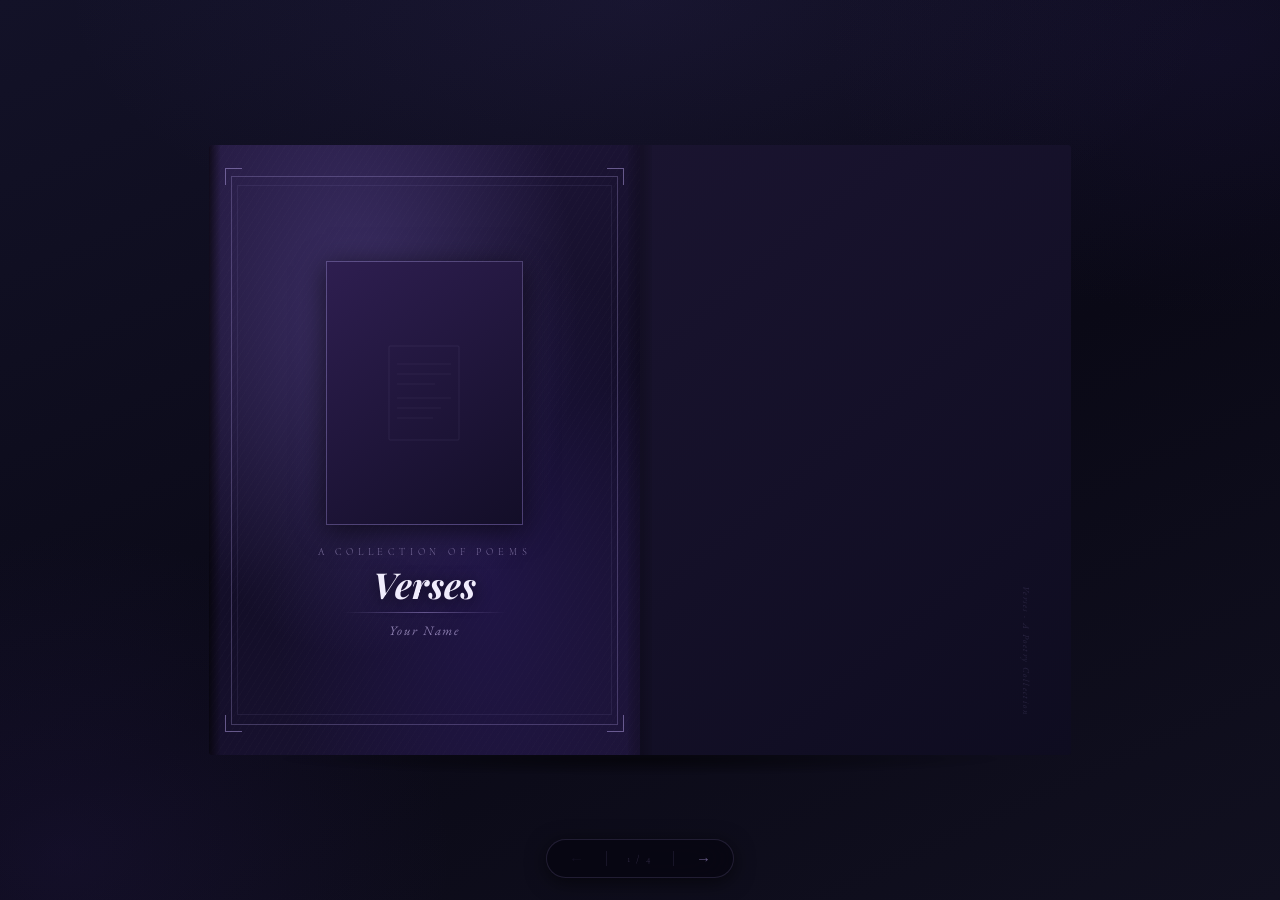
==== commit 01bcc858: "Update index.html" ====
--- a/index.html
+++ b/index.html
@@ -4,264 +4,209 @@
 <meta charset="UTF-8"/>
 <meta name="viewport" content="width=device-width,initial-scale=1.0,maximum-scale=1.0,user-scalable=no"/>
 <link rel="preconnect" href="https://fonts.googleapis.com">
-<link href="https://fonts.googleapis.com/css2?family=Playfair+Display:ital,wght@0,400;1,400;1,600&family=EB+Garamond:ital,wght@0,400;1,400&family=Cormorant+Upright:wght@300;400&display=swap" rel="stylesheet">
-<title>Verses — A Poetry Collection</title>
+<link href="https://fonts.googleapis.com/css2?family=Playfair+Display:ital,wght@0,400;1,400&family=EB+Garamond:ital,wght@0,400;1,400&family=Cormorant+Upright:wght@300&display=swap" rel="stylesheet">
+<title>Verses</title>
 <style>
 *,*::before,*::after{margin:0;padding:0;box-sizing:border-box;-webkit-tap-highlight-color:transparent;}
 
 html,body{
   width:100%;height:100%;overflow:hidden;
-  overscroll-behavior:none;touch-action:none;
+  overscroll-behavior:none;
   font-family:'EB Garamond',Georgia,serif;
-  background:#0f1a14;
-}
-
-/* ══ BACKGROUND — deep forest green ══ */
-.bg{
-  position:fixed;inset:0;z-index:0;
+  display:flex;align-items:center;justify-content:center;
+  background:#0e0c18;
+}
+
+/* ── deep midnight blue background ── */
+body::before{
+  content:"";position:fixed;inset:0;z-index:0;
   background:
-    radial-gradient(ellipse 85% 55% at 50% -5%, rgba(80,140,90,0.10) 0%,transparent 55%),
-    radial-gradient(ellipse 50% 60% at 5% 95%,  rgba(40,80,50,0.20) 0%,transparent 55%),
-    radial-gradient(ellipse 50% 50% at 95% 5%,  rgba(30,65,40,0.16) 0%,transparent 55%),
-    linear-gradient(155deg,#131f16 0%,#0a1209 55%,#111b13 100%);
-}
-.bg::after{
-  content:"";position:absolute;top:-60px;left:50%;transform:translateX(-50%);
-  width:600px;height:400px;pointer-events:none;
-  background:radial-gradient(ellipse,rgba(100,160,110,0.055) 0%,transparent 60%);
-}
-
-/* ══ SCENE ══ */
-.scene{
-  position:relative;z-index:1;
-  width:100vw;height:100vh;
-  display:flex;align-items:center;justify-content:center;
-}
-
-/* ══ BOOK SHELL ══ */
-.book-shell{
-  position:relative;
-  /* NO filter/shadow here — causes repaint */
-}
-
-/* Real shadow: separate div, never animates */
-.book-ground-shadow{
-  position:absolute;
-  bottom:-30px;left:6%;right:6%;height:44px;
-  background:radial-gradient(ellipse,rgba(0,0,0,0.55) 0%,transparent 68%);
-  z-index:0;pointer-events:none;
-}
-
-/* ══ THE BOOK ══ */
+    radial-gradient(ellipse 75% 50% at 50% 0%, rgba(100,80,180,0.10) 0%,transparent 60%),
+    radial-gradient(ellipse 55% 65% at 5% 95%,  rgba(60,40,120,0.18) 0%,transparent 55%),
+    radial-gradient(ellipse 55% 55% at 95% 5%,  rgba(50,35,110,0.14) 0%,transparent 55%),
+    linear-gradient(155deg,#131228 0%,#0a0916 55%,#111020 100%);
+}
+
+/* ── BOOK WRAPPER ── */
+.shell{position:relative;z-index:1;}
+
+.shadow{
+  position:absolute;bottom:-20px;left:8%;right:8%;height:32px;
+  background:radial-gradient(ellipse,rgba(0,0,0,0.5) 0%,transparent 70%);
+  pointer-events:none;
+}
+
+/* ── THE BOOK ── */
 #book{
   position:relative;
-  /* GPU composite */
-  transform:translateZ(0);
-  will-change:transform;
-  z-index:1;
   display:flex;
-  overflow:hidden;   /* clips pages neatly */
-}
-
-/* ══ SHARED PAGE ══ */
+  overflow:hidden;        /* clips the sliding pages */
+  border-radius:3px;
+}
+
+/* ── EACH HALF PAGE ── */
 .pg{
   flex-shrink:0;
   position:relative;
   overflow:hidden;
 }
 
-/* ══ COVER TEXTURE ══ */
-.cover-texture{
-  width:100%;height:100%;
-  position:relative;
-  display:flex;flex-direction:column;
-  align-items:center;justify-content:center;
-  padding:8%;text-align:center;
+/* Spine center shadow — always on */
+.spine{
+  position:absolute;top:0;z-index:20;
+  width:24px;height:100%;
+  background:linear-gradient(to right,
+    rgba(0,0,0,0.06) 0%,
+    rgba(0,0,0,0.20) 40%,
+    rgba(0,0,0,0.20) 60%,
+    rgba(0,0,0,0.06) 100%);
+  pointer-events:none;
+}
+
+/* ═══════════════════════════════
+   PAGE TURN — sliding panel
+   The outgoing page slides out,
+   the incoming page slides in.
+   That's it. Reliable everywhere.
+═══════════════════════════════ */
+.pg{transition:none;}  /* default no transition */
+
+/* ═══════════════════════════════
+   COVER
+═══════════════════════════════ */
+.cover-face{
+  width:100%;height:100%;position:relative;
+  display:flex;flex-direction:column;align-items:center;justify-content:center;
+  padding:9%;text-align:center;
   background:
-    radial-gradient(ellipse at 38% 30%,rgba(60,110,65,0.45) 0%,transparent 55%),
-    radial-gradient(ellipse at 62% 70%,rgba(20,50,25,0.55) 0%,transparent 55%),
-    repeating-linear-gradient(122deg,transparent 0,transparent 4px,rgba(255,255,255,0.013) 4px,rgba(255,255,255,0.013) 5px),
-    linear-gradient(150deg,#1e3822 0%,#0f2012 55%,#1a3018 100%);
-}
-/* double border frame */
-.cover-texture::before{
-  content:"";position:absolute;inset:5%;
-  border:1px solid rgba(160,200,150,0.30);pointer-events:none;z-index:2;
-}
-.cover-texture::after{
-  content:"";position:absolute;inset:6.5%;
-  border:1px solid rgba(160,200,150,0.10);pointer-events:none;z-index:2;
-}
-/* corner brackets */
-.cn{position:absolute;width:18px;height:18px;border-style:solid;border-color:rgba(160,200,150,0.52);z-index:3;}
+    radial-gradient(ellipse at 35% 28%, rgba(100,80,160,0.45) 0%,transparent 55%),
+    radial-gradient(ellipse at 65% 72%, rgba(40,25,90,0.55)   0%,transparent 55%),
+    repeating-linear-gradient(122deg,transparent 0,transparent 5px,rgba(255,255,255,0.010) 5px,rgba(255,255,255,0.010) 6px),
+    linear-gradient(150deg,#22183e 0%,#130e28 55%,#1c1436 100%);
+}
+.cover-face::before{content:"";position:absolute;inset:5%;border:1px solid rgba(180,160,230,0.28);pointer-events:none;}
+.cover-face::after {content:"";position:absolute;inset:6.5%;border:1px solid rgba(180,160,230,0.09);pointer-events:none;}
+.cn{position:absolute;width:17px;height:17px;border-style:solid;border-color:rgba(180,160,230,0.50);}
 .cn.tl{top:3.8%;left:3.8%;border-width:1.5px 0 0 1.5px;}
 .cn.tr{top:3.8%;right:3.8%;border-width:1.5px 1.5px 0 0;}
 .cn.bl{bottom:3.8%;left:3.8%;border-width:0 0 1.5px 1.5px;}
 .cn.br{bottom:3.8%;right:3.8%;border-width:0 1.5px 1.5px 0;}
-/* spine edge */
-.spine-l{position:absolute;top:0;left:0;width:13px;height:100%;background:linear-gradient(to right,rgba(0,0,0,0.68),rgba(0,0,0,0.05),transparent);z-index:5;pointer-events:none;}
-.spine-r{position:absolute;top:0;right:0;width:13px;height:100%;background:linear-gradient(to left,rgba(0,0,0,0.68),rgba(0,0,0,0.05),transparent);z-index:5;pointer-events:none;}
-
-/* ─ COVER IMAGE ─
-   ✏️  Set  CFG.cover = "yourfile.jpg"  in the script to show your image.
-*/
-.cov-img-box{
-  width:60%;aspect-ratio:3/4;
-  border:1px solid rgba(160,200,150,0.32);
-  box-shadow:0 5px 28px rgba(0,0,0,0.6),inset 0 0 20px rgba(0,0,0,0.4);
-  overflow:hidden;position:relative;
-  margin-bottom:6%;flex-shrink:0;z-index:1;
-}
-.cov-img-box img{width:100%;height:100%;object-fit:cover;display:block;}
-.cov-img-box .noimg{
+.sp-l{position:absolute;top:0;left:0;width:12px;height:100%;background:linear-gradient(to right,rgba(0,0,0,0.60),transparent);pointer-events:none;}
+.sp-r{position:absolute;top:0;right:0;width:12px;height:100%;background:linear-gradient(to left,rgba(0,0,0,0.60),transparent);pointer-events:none;}
+
+.cov-img{
+  width:56%;aspect-ratio:3/4;
+  border:1px solid rgba(180,160,230,0.30);
+  box-shadow:0 5px 26px rgba(0,0,0,0.6),inset 0 0 18px rgba(0,0,0,0.4);
+  overflow:hidden;position:relative;margin-bottom:6%;flex-shrink:0;z-index:1;
+}
+.cov-img img{width:100%;height:100%;object-fit:cover;display:block;}
+.cov-img .noimg{
   position:absolute;inset:0;display:flex;align-items:center;justify-content:center;
-  background:linear-gradient(145deg,#243d28 0%,#101a0e 100%);
-}
-.noimg svg{opacity:0.18;}
-.cov-texts{position:relative;z-index:1;}
-.cov-eye{
-  font-family:'Cormorant Upright',serif;font-weight:300;
-  font-size:clamp(7px,0.82vw,10px);letter-spacing:0.48em;text-transform:uppercase;
-  color:#a8d4a8;opacity:0.62;margin-bottom:8px;
-}
-.cov-ttl{
-  font-family:'Playfair Display',serif;font-style:italic;font-weight:400;
-  font-size:clamp(18px,2.8vw,36px);color:#e8f5e8;line-height:1.05;
-  text-shadow:0 2px 18px rgba(0,0,0,0.6);
-}
-.cov-rule{width:46%;height:1px;margin:9px auto;background:linear-gradient(to right,transparent,rgba(160,200,150,0.48),transparent);}
-.cov-auth{
-  font-family:'EB Garamond',serif;font-style:italic;
-  font-size:clamp(9px,1.05vw,13px);color:#a8d4a8;opacity:0.68;letter-spacing:0.12em;
-}
-
-/* ══ INNER DARK PAGES ══ */
+  background:linear-gradient(145deg,#2e1e50 0%,#130e28 100%);
+}
+.noimg svg{opacity:0.16;}
+
+.cov-eye{font-family:'Cormorant Upright',serif;font-weight:300;font-size:clamp(7px,.82vw,10px);letter-spacing:.48em;text-transform:uppercase;color:#c4b4e8;opacity:.60;margin-bottom:8px;}
+.cov-ttl{font-family:'Playfair Display',serif;font-style:italic;font-size:clamp(18px,2.8vw,36px);color:#f0ecfc;line-height:1.05;text-shadow:0 2px 16px rgba(0,0,0,0.6);}
+.cov-rule{width:46%;height:1px;margin:9px auto;background:linear-gradient(to right,transparent,rgba(180,160,230,0.46),transparent);}
+.cov-auth{font-family:'EB Garamond',serif;font-style:italic;font-size:clamp(9px,1.05vw,13px);color:#c4b4e8;opacity:.66;letter-spacing:.12em;}
+
+/* ── inner dark ── */
 .inner-dark{
   width:100%;height:100%;
-  background:linear-gradient(140deg,#1a3020 0%,#0e1c10 100%);
+  background:linear-gradient(140deg,#1a1430 0%,#0e0c20 100%);
   display:flex;align-items:flex-end;justify-content:flex-end;padding:9%;
 }
-.inner-dark span{
-  font-family:'EB Garamond',serif;font-style:italic;
-  font-size:clamp(7px,0.7vw,9px);letter-spacing:0.16em;
-  color:rgba(160,200,150,0.16);writing-mode:vertical-rl;
-}
-
-/* ══ PAPER PAGES ══ */
-.paper-bg{
-  width:100%;height:100%;position:relative;overflow:hidden;
-  background:#faf6ef;
+.inner-dark span{font-family:'EB Garamond',serif;font-style:italic;font-size:clamp(7px,.70vw,9px);letter-spacing:.16em;color:rgba(180,160,230,0.16);writing-mode:vertical-rl;}
+
+/* ── paper ── */
+.paper{
+  width:100%;height:100%;background:#fdf8f4;position:relative;overflow:hidden;
   display:flex;flex-direction:column;align-items:center;justify-content:center;
 }
-.paper-bg::before{
+.paper::before{
   content:"";position:absolute;inset:0;pointer-events:none;
   background:
-    radial-gradient(ellipse 80% 55% at 18% 14%,rgba(100,140,80,0.04) 0%,transparent 55%),
-    radial-gradient(ellipse 70% 65% at 82% 86%,rgba(80,120,60,0.032) 0%,transparent 55%),
-    radial-gradient(ellipse 100% 100% at 50% 50%,transparent 58%,rgba(0,0,0,0.032) 100%);
-}
-
-/* ── Title page ── */
+    radial-gradient(ellipse 75% 50% at 18% 14%,rgba(120,100,180,0.04) 0%,transparent 55%),
+    radial-gradient(ellipse 65% 60% at 82% 86%,rgba(90, 70,150,0.03) 0%,transparent 55%),
+    radial-gradient(ellipse 100% 100% at 50% 50%,transparent 58%,rgba(0,0,0,0.028) 100%);
+}
+
+/* ── title page ── */
 .tp{padding:11%;text-align:center;width:100%;position:relative;z-index:1;}
-.tp-vl{width:1px;background:linear-gradient(to bottom,transparent,#3a6b3a);margin:0 auto 16px;}
-.tp-vlb{width:1px;background:linear-gradient(to bottom,#3a6b3a,transparent);margin:16px auto 0;}
-.tp-eye{font-family:'Cormorant Upright',serif;font-weight:300;font-size:clamp(7px,0.78vw,9px);letter-spacing:0.5em;text-transform:uppercase;color:#7a9a7a;margin-bottom:12px;display:block;}
-.tp-ttl{font-family:'Playfair Display',serif;font-style:italic;font-weight:400;font-size:clamp(24px,3.8vw,48px);color:#1a2a1a;line-height:1.0;margin-bottom:8px;display:block;}
-.tp-sub{font-family:'EB Garamond',serif;font-style:italic;font-size:clamp(10px,1.1vw,13px);color:#4a6a4a;margin-bottom:16px;display:block;}
-.tp-rule{width:30%;height:1px;margin:0 auto 14px;background:linear-gradient(to right,transparent,rgba(58,107,58,0.22),transparent);}
-.tp-auth{font-family:'EB Garamond',serif;font-size:clamp(10px,1.1vw,13px);color:#3a503a;letter-spacing:0.1em;display:block;}
-
-/* ── Dedication ── */
+.tp-vl {width:1px;background:linear-gradient(to bottom,transparent,#5a3a8a);margin:0 auto 15px;}
+.tp-vlb{width:1px;background:linear-gradient(to bottom,#5a3a8a,transparent);margin:15px auto 0;}
+.tp-eye{font-family:'Cormorant Upright',serif;font-weight:300;font-size:clamp(7px,.78vw,9px);letter-spacing:.5em;text-transform:uppercase;color:#8a7aaa;margin-bottom:12px;display:block;}
+.tp-ttl{font-family:'Playfair Display',serif;font-style:italic;font-size:clamp(24px,3.8vw,48px);color:#140e22;line-height:1.0;margin-bottom:8px;display:block;}
+.tp-sub{font-family:'EB Garamond',serif;font-style:italic;font-size:clamp(10px,1.1vw,13px);color:#5a4a6e;margin-bottom:16px;display:block;}
+.tp-rule{width:30%;height:1px;margin:0 auto 14px;background:linear-gradient(to right,transparent,rgba(90,58,138,0.20),transparent);}
+.tp-auth{font-family:'EB Garamond',serif;font-size:clamp(10px,1.1vw,13px);color:#302438;letter-spacing:.10em;display:block;}
+
+/* ── dedication ── */
 .ded{padding:14%;text-align:center;width:100%;position:relative;z-index:1;}
-.ded-q{font-family:'Playfair Display',serif;font-style:italic;font-size:clamp(11px,1.4vw,17px);color:#3a503a;line-height:2;margin-bottom:16px;}
-.ded-at{font-family:'EB Garamond',serif;font-size:clamp(9px,0.98vw,12px);letter-spacing:0.22em;color:#7a9a7a;}
-
-/* ── Poem page ── */
-.poem{padding:8% 9%;width:100%;position:relative;z-index:1;}
+.ded-q{font-family:'Playfair Display',serif;font-style:italic;font-size:clamp(11px,1.4vw,17px);color:#302438;line-height:2;margin-bottom:16px;}
+.ded-at{font-family:'EB Garamond',serif;font-size:clamp(9px,.98vw,12px);letter-spacing:.22em;color:#8a7aaa;}
+
+/* ── poem ── */
+.poem-wrap{padding:8% 9%;width:100%;position:relative;z-index:1;}
 .poem-inner{text-align:center;display:flex;flex-direction:column;align-items:center;width:82%;margin:0 auto;}
-.p-roman{font-family:'Cormorant Upright',serif;font-weight:300;font-size:clamp(7px,0.74vw,9px);letter-spacing:0.45em;text-transform:uppercase;color:#3a6b3a;opacity:0.48;margin-bottom:7px;}
-.p-title{font-family:'Playfair Display',serif;font-style:italic;font-weight:400;font-size:clamp(14px,1.8vw,22px);color:#1a2a1a;line-height:1.2;margin-bottom:11px;}
-.p-orn{color:#3a6b3a;opacity:0.26;font-size:clamp(9px,0.82vw,11px);letter-spacing:0.65em;margin-bottom:13px;}
-.p-body{font-family:'EB Garamond',serif;font-style:italic;font-size:clamp(11.5px,1.26vw,16px);color:#3a503a;line-height:2.1;text-align:center;}
+.p-roman{font-family:'Cormorant Upright',serif;font-weight:300;font-size:clamp(7px,.74vw,9px);letter-spacing:.45em;text-transform:uppercase;color:#5a3a8a;opacity:.46;margin-bottom:7px;}
+.p-title{font-family:'Playfair Display',serif;font-style:italic;font-size:clamp(14px,1.8vw,22px);color:#140e22;line-height:1.2;margin-bottom:11px;}
+.p-orn{color:#5a3a8a;opacity:.24;font-size:clamp(9px,.82vw,11px);letter-spacing:.65em;margin-bottom:13px;}
+.p-body{font-family:'EB Garamond',serif;font-style:italic;font-size:clamp(11.5px,1.26vw,16px);color:#302438;line-height:2.1;text-align:center;}
 .p-body p{min-height:1.1em;}
-.p-num{position:absolute;bottom:5%;width:100%;text-align:center;font-family:'Cormorant Upright',serif;font-weight:300;font-size:clamp(7px,0.7vw,9px);letter-spacing:0.35em;color:#7a9a7a;opacity:0.36;}
-
-/* ── Back cover ── */
+.p-num{position:absolute;bottom:5%;width:100%;text-align:center;font-family:'Cormorant Upright',serif;font-weight:300;font-size:clamp(7px,.70vw,9px);letter-spacing:.35em;color:#8a7aaa;opacity:.34;}
+
+/* ── back cover ── */
 .back-cv{
   width:100%;height:100%;position:relative;overflow:hidden;
   display:flex;flex-direction:column;align-items:center;justify-content:center;padding:13%;
   background:
-    radial-gradient(ellipse at 55% 32%,rgba(40,90,45,0.48) 0%,transparent 55%),
-    radial-gradient(ellipse at 28% 68%,rgba(15,45,18,0.50) 0%,transparent 55%),
-    repeating-linear-gradient(122deg,transparent 0,transparent 4px,rgba(255,255,255,0.012) 4px,rgba(255,255,255,0.012) 5px),
-    linear-gradient(150deg,#1c3420 0%,#0e1c10 100%);
-}
-.back-cv::before{content:"";position:absolute;inset:5%;border:1px solid rgba(160,200,150,0.22);pointer-events:none;}
-.back-cv::after{content:"";position:absolute;inset:6.5%;border:1px solid rgba(160,200,150,0.08);pointer-events:none;}
+    radial-gradient(ellipse at 55% 32%, rgba(80,55,150,0.44) 0%,transparent 55%),
+    radial-gradient(ellipse at 28% 68%, rgba(35,20, 80,0.48) 0%,transparent 55%),
+    repeating-linear-gradient(122deg,transparent 0,transparent 5px,rgba(255,255,255,0.010) 5px,rgba(255,255,255,0.010) 6px),
+    linear-gradient(150deg,#1e1638 0%,#100c22 100%);
+}
+.back-cv::before{content:"";position:absolute;inset:5%;border:1px solid rgba(180,160,230,0.20);pointer-events:none;}
+.back-cv::after {content:"";position:absolute;inset:6.5%;border:1px solid rgba(180,160,230,0.07);pointer-events:none;}
 .bc-body{position:relative;z-index:3;text-align:center;}
-.bc-q{font-family:'Playfair Display',serif;font-style:italic;font-size:clamp(10px,1.28vw,15px);color:rgba(232,245,232,0.55);line-height:1.9;margin-bottom:15px;}
-.bc-rule{width:26%;height:1px;margin:0 auto 12px;background:linear-gradient(to right,transparent,rgba(160,200,150,0.36),transparent);}
-.bc-auth{font-family:'EB Garamond',serif;font-style:italic;font-size:clamp(8px,0.86vw,11px);letter-spacing:0.28em;color:#a8d4a8;opacity:0.40;}
-
-/* ══ CANVAS OVERLAY (page-turn shadow rendering) ══ */
-#turnCanvas{
-  position:absolute;inset:0;
-  pointer-events:none;
-  z-index:100;
-  /* GPU layer */
-  transform:translateZ(0);
-  will-change:transform;
-}
-
-/* ══ NAV ══ */
+.bc-q{font-family:'Playfair Display',serif;font-style:italic;font-size:clamp(10px,1.28vw,15px);color:rgba(240,236,252,0.54);line-height:1.9;margin-bottom:15px;}
+.bc-rule{width:26%;height:1px;margin:0 auto 12px;background:linear-gradient(to right,transparent,rgba(180,160,230,0.34),transparent);}
+.bc-auth{font-family:'EB Garamond',serif;font-style:italic;font-size:clamp(8px,.86vw,11px);letter-spacing:.28em;color:#c4b4e8;opacity:.38;}
+
+/* ═══════════════════════════════
+   NAV
+═══════════════════════════════ */
 .nav{
   position:fixed;bottom:22px;left:50%;transform:translateX(-50%);
-  z-index:500;display:flex;align-items:center;
-  background:rgba(8,14,9,0.84);
-  border:1px solid rgba(160,200,150,0.16);
+  z-index:200;display:flex;align-items:center;
+  background:rgba(8,6,18,0.86);
+  border:1px solid rgba(180,160,230,0.15);
   border-radius:100px;
-  backdrop-filter:blur(22px);-webkit-backdrop-filter:blur(22px);
-  box-shadow:0 4px 22px rgba(0,0,0,0.55);
+  backdrop-filter:blur(20px);-webkit-backdrop-filter:blur(20px);
+  box-shadow:0 4px 20px rgba(0,0,0,0.55);
   overflow:hidden;user-select:none;
 }
-.nb{
-  background:none;border:none;
-  color:rgba(160,200,150,0.55);cursor:pointer;
-  padding:11px 22px;font-size:15px;
-  transition:color .16s,background .16s;
-  line-height:1;display:flex;align-items:center;
-}
-.nb:hover{color:#a8d4a8;background:rgba(160,200,150,0.07);}
+.nb{background:none;border:none;color:rgba(180,160,230,0.52);cursor:pointer;padding:11px 22px;font-size:15px;transition:color .15s,background .15s;line-height:1;display:flex;align-items:center;}
+.nb:hover{color:#c4b4e8;background:rgba(180,160,230,0.07);}
 .nb:active{transform:scale(0.84);}
-.nb.off{opacity:0.13;pointer-events:none;}
-.ndiv{width:1px;height:15px;background:rgba(160,200,150,0.11);}
-.nlbl{
-  font-family:'Cormorant Upright',serif;font-weight:300;
-  font-size:10px;letter-spacing:0.22em;
-  color:rgba(160,200,150,0.28);
-  padding:0 17px;min-width:66px;text-align:center;
-}
-.khint{
-  position:fixed;bottom:68px;left:50%;transform:translateX(-50%);
-  font-family:'Cormorant Upright',serif;font-size:9px;letter-spacing:0.22em;
-  text-transform:uppercase;color:rgba(160,200,150,0.14);
-  white-space:nowrap;z-index:500;pointer-events:none;
-  animation:kfa 7s ease 3s both;
-}
+.nb.off{opacity:0.12;pointer-events:none;}
+.ndiv{width:1px;height:15px;background:rgba(180,160,230,0.10);}
+.nlbl{font-family:'Cormorant Upright',serif;font-weight:300;font-size:10px;letter-spacing:.22em;color:rgba(180,160,230,0.26);padding:0 17px;min-width:66px;text-align:center;}
+.khint{position:fixed;bottom:68px;left:50%;transform:translateX(-50%);font-family:'Cormorant Upright',serif;font-size:9px;letter-spacing:.22em;text-transform:uppercase;color:rgba(180,160,230,0.12);white-space:nowrap;z-index:200;pointer-events:none;animation:kfa 7s ease 3s both;}
 @keyframes kfa{0%{opacity:0}12%{opacity:1}78%{opacity:1}100%{opacity:0}}
 @media(max-width:600px){.khint{display:none;}}
 </style>
 </head>
 <body>
-<div class="bg"></div>
-
-<div class="scene">
-  <div class="book-shell" id="bookShell">
-    <div class="book-ground-shadow"></div>
-    <div id="book">
-      <!-- canvas sits on top for page-turn shadow -->
-      <canvas id="turnCanvas"></canvas>
-    </div>
+
+<div class="shell" id="shell">
+  <div class="shadow"></div>
+  <div id="book">
+    <div class="pg" id="pgL"></div>
+    <div class="spine" id="spine"></div>
+    <div class="pg" id="pgR"></div>
   </div>
 </div>
 
@@ -275,30 +220,28 @@
 <p class="khint">← → arrow keys</p>
 
 <script>
-/* ══════════════════════════════════════════════
+/* ══════════════════════════════════
    CONFIG  ✏️
-══════════════════════════════════════════════ */
+══════════════════════════════════ */
 var CFG = {
   title:     "Verses",
   subtitle:  "a poetry collection",
   author:    "Your Name",
-  /* ✏️  Cover image — drop file next to index.html, set filename here.
-         Leave "" for no image.  */
+  /* ✏️ Drop image file next to index.html, set filename. Leave "" for none. */
   cover:     "",
   dedication:"In her words, I found a country<br>I did not know I was homesick for.",
   dedAttr:   "— for you, always",
   backQuote: "She is a poem herself —<br>the kind that changes meaning<br>each time you read it."
 };
 
-/* ══════════════════════════════════════════════
+/* ══════════════════════════════════
    POEMS  ✏️
    { title:"...", lines:["line","","blank = stanza break"] }
-   ADD MORE: copy a block, paste inside the array, comma above it.
-══════════════════════════════════════════════ */
+══════════════════════════════════ */
 var POEMS = [
-  /* ── paste poems here ──
+  /* paste your poems here, e.g.:
   {
-    title: "Your Poem Title",
+    title: "Poem Title",
     lines: [
       "First line,",
       "second line.",
@@ -309,557 +252,280 @@
   */
 ];
 
-/* ══════════════════════════════════════════════
+/* ══════════════════════════════════
    HELPERS
-══════════════════════════════════════════════ */
+══════════════════════════════════ */
 function roman(n){
   var v=[1000,900,500,400,100,90,50,40,10,9,5,4,1],
       s=["M","CM","D","CD","C","XC","L","XL","X","IX","V","IV","I"],r="";
-  for(var i=0;i<v.length;i++) while(n>=v[i]){r+=s[i];n-=v[i];}
-  return r;
-}
-function esc(s){
-  return String(s).replace(/&/g,"&amp;").replace(/</g,"&lt;").replace(/>/g,"&gt;");
-}
-function el(tag,css,html){
-  var d=document.createElement(tag);
-  if(css) d.style.cssText=css;
-  if(html!==undefined) d.innerHTML=html;
-  return d;
-}
-
-/* ══════════════════════════════════════════════
-   PAGE CONTENT BUILDERS
-   Each returns a div sized to PW × PH
-══════════════════════════════════════════════ */
-function pgDiv(extraClass){
-  var d=document.createElement('div');
-  d.className='pg'+(extraClass?' '+extraClass:'');
-  return d;
-}
-
-function buildFrontCoverL(){
-  var d=pgDiv();
-  d.innerHTML=
-    '<div class="cover-texture">'
-   +'<div class="spine-l"></div>'
-   +'<div class="cn tl"></div><div class="cn tr"></div>'
-   +'<div class="cn bl"></div><div class="cn br"></div>'
-   +'<div class="cov-img-box">'
-   +(CFG.cover
-     ?'<img src="'+esc(CFG.cover)+'" alt=""/>'
-     :'<div class="noimg"><svg width="85" height="110" viewBox="0 0 85 110" fill="none">'
-      +'<rect x="5" y="5" width="75" height="100" rx="1" stroke="#a8d4a8" stroke-width="0.5"/>'
-      +'<line x1="14" y1="25" x2="71" y2="25" stroke="#a8d4a8" stroke-width="0.4"/>'
-      +'<line x1="14" y1="36" x2="71" y2="36" stroke="#a8d4a8" stroke-width="0.4"/>'
-      +'<line x1="14" y1="47" x2="55" y2="47" stroke="#a8d4a8" stroke-width="0.4"/>'
-      +'<line x1="14" y1="63" x2="71" y2="63" stroke="#a8d4a8" stroke-width="0.4"/>'
-      +'<line x1="14" y1="74" x2="62" y2="74" stroke="#a8d4a8" stroke-width="0.4"/>'
-      +'<line x1="14" y1="85" x2="52" y2="85" stroke="#a8d4a8" stroke-width="0.4"/>'
+  for(var i=0;i<v.length;i++)while(n>=v[i]){r+=s[i];n-=v[i];}return r;
+}
+function esc(s){return String(s).replace(/&/g,"&amp;").replace(/</g,"&lt;").replace(/>/g,"&gt;");}
+
+/* ══════════════════════════════════
+   PAGE HTML BUILDERS
+══════════════════════════════════ */
+function hFrontCover(){
+  return '<div class="cover-face">'
+    +'<div class="sp-l"></div>'
+    +'<div class="cn tl"></div><div class="cn tr"></div>'
+    +'<div class="cn bl"></div><div class="cn br"></div>'
+    +'<div class="cov-img">'
+    +(CFG.cover?'<img src="'+esc(CFG.cover)+'" alt=""/>':'<div class="noimg">'
+      +'<svg width="78" height="102" viewBox="0 0 78 102" fill="none">'
+      +'<rect x="4" y="4" width="70" height="94" rx="1" stroke="#c4b4e8" stroke-width="0.5"/>'
+      +'<line x1="12" y1="22" x2="66" y2="22" stroke="#c4b4e8" stroke-width="0.4"/>'
+      +'<line x1="12" y1="32" x2="66" y2="32" stroke="#c4b4e8" stroke-width="0.4"/>'
+      +'<line x1="12" y1="42" x2="50" y2="42" stroke="#c4b4e8" stroke-width="0.4"/>'
+      +'<line x1="12" y1="56" x2="66" y2="56" stroke="#c4b4e8" stroke-width="0.4"/>'
+      +'<line x1="12" y1="66" x2="56" y2="66" stroke="#c4b4e8" stroke-width="0.4"/>'
+      +'<line x1="12" y1="76" x2="48" y2="76" stroke="#c4b4e8" stroke-width="0.4"/>'
       +'</svg></div>')
-   +'</div>'
-   +'<div class="cov-texts">'
-   +'<p class="cov-eye">A Collection of Poems</p>'
-   +'<h1 class="cov-ttl">'+esc(CFG.title)+'</h1>'
-   +'<div class="cov-rule"></div>'
-   +'<p class="cov-auth">'+esc(CFG.author)+'</p>'
-   +'</div></div>';
-  return d;
-}
-
-function buildBackOfFrontR(){
-  var d=pgDiv();
-  d.innerHTML='<div class="inner-dark"><span>'+esc(CFG.title)+' · A Poetry Collection</span></div>';
-  return d;
-}
-
-function buildTitlePage(){
-  var d=pgDiv();
-  d.innerHTML=
-    '<div class="paper-bg"><div class="tp">'
-   +'<div class="tp-vl" style="height:clamp(20px,3.6vh,38px)"></div>'
-   +'<span class="tp-eye">A Collection of Poems</span>'
-   +'<span class="tp-ttl">'+esc(CFG.title)+'</span>'
-   +'<span class="tp-sub">'+esc(CFG.subtitle)+'</span>'
-   +'<div class="tp-rule"></div>'
-   +'<span class="tp-auth">'+esc(CFG.author)+'</span>'
-   +'<div class="tp-vlb" style="height:clamp(20px,3.6vh,38px)"></div>'
-   +'</div></div>';
-  return d;
-}
-
-function buildDedPage(){
-  var d=pgDiv();
-  d.innerHTML=
-    '<div class="paper-bg"><div class="ded">'
-   +'<p class="ded-q">'+CFG.dedication+'</p>'
-   +'<p class="ded-at">'+esc(CFG.dedAttr)+'</p>'
-   +'</div></div>';
-  return d;
-}
-
-function buildBlank(){
-  var d=pgDiv();
-  d.innerHTML='<div class="paper-bg"></div>';
-  return d;
-}
-
-function buildPoem(poem,idx){
-  var lines=poem.lines.map(function(l){
-    return '<p>'+(l.trim()===''?'':esc(l))+'</p>';
-  }).join('');
-  var d=pgDiv();
-  d.innerHTML=
-    '<div class="paper-bg"><div class="poem">'
-   +'<div class="poem-inner">'
-   +'<p class="p-roman">'+roman(idx)+'</p>'
-   +'<h2 class="p-title">'+esc(poem.title)+'</h2>'
-   +'<p class="p-orn">&#10022; &#10022; &#10022;</p>'
-   +'<div class="p-body">'+lines+'</div>'
-   +'</div><p class="p-num">'+idx+'</p>'
-   +'</div></div>';
-  return d;
-}
-
-function buildFrontOfBackL(){
-  var d=pgDiv();
-  d.innerHTML='<div class="inner-dark" style="align-items:flex-start;justify-content:flex-start;"><span>'+esc(CFG.title)+' · A Poetry Collection</span></div>';
-  return d;
-}
-
-function buildBackCoverR(){
-  var d=pgDiv();
-  d.innerHTML=
-    '<div class="back-cv">'
-   +'<div class="cn tl"></div><div class="cn tr"></div>'
-   +'<div class="cn bl"></div><div class="cn br"></div>'
-   +'<div class="spine-r"></div>'
-   +'<div class="bc-body">'
-   +'<p class="bc-q">'+CFG.backQuote+'</p>'
-   +'<div class="bc-rule"></div>'
-   +'<p class="bc-auth">'+esc(CFG.author)+'</p>'
-   +'</div></div>';
-  return d;
-}
-
-function buildNoPoems(){
-  var d=pgDiv();
-  d.innerHTML=
-    '<div class="paper-bg"><div class="poem">'
-   +'<div class="poem-inner">'
-   +'<p class="p-roman" style="opacity:.2">&#x2661;</p>'
-   +'<h2 class="p-title" style="opacity:.3">No poems yet</h2>'
-   +'<p class="p-orn" style="opacity:.15">&#10022; &#10022; &#10022;</p>'
-   +'<div class="p-body" style="opacity:.25">'
-   +'<p>Add poems to the POEMS array</p>'
-   +'<p>in index.html to fill this book.</p>'
-   +'</div></div></div></div>';
-  return d;
-}
-
-/* ══════════════════════════════════════════════
-   PAGE LIST
-══════════════════════════════════════════════ */
-var PAGES=[];
-
-function buildPageList(){
-  PAGES=[];
-  PAGES.push(buildFrontCoverL());
-  PAGES.push(buildBackOfFrontR());
-  PAGES.push(buildTitlePage());
-  PAGES.push(buildDedPage());
-
-  if(POEMS.length===0){
-    PAGES.push(buildNoPoems());
-    PAGES.push(buildBlank());
+    +'</div>'
+    +'<p class="cov-eye">A Collection of Poems</p>'
+    +'<h1 class="cov-ttl">'+esc(CFG.title)+'</h1>'
+    +'<div class="cov-rule"></div>'
+    +'<p class="cov-auth">'+esc(CFG.author)+'</p>'
+    +'</div>';
+}
+function hInnerDark(flip){
+  return '<div class="inner-dark"'+(flip?' style="align-items:flex-start;justify-content:flex-start;"':'')+'>'+
+    '<span>'+esc(CFG.title)+' · A Poetry Collection</span></div>';
+}
+function hTitle(){
+  return '<div class="paper"><div class="tp">'
+    +'<div class="tp-vl" style="height:clamp(20px,3.5vh,36px)"></div>'
+    +'<span class="tp-eye">A Collection of Poems</span>'
+    +'<span class="tp-ttl">'+esc(CFG.title)+'</span>'
+    +'<span class="tp-sub">'+esc(CFG.subtitle)+'</span>'
+    +'<div class="tp-rule"></div>'
+    +'<span class="tp-auth">'+esc(CFG.author)+'</span>'
+    +'<div class="tp-vlb" style="height:clamp(20px,3.5vh,36px)"></div>'
+    +'</div></div>';
+}
+function hDed(){
+  return '<div class="paper"><div class="ded">'
+    +'<p class="ded-q">'+CFG.dedication+'</p>'
+    +'<p class="ded-at">'+esc(CFG.dedAttr)+'</p>'
+    +'</div></div>';
+}
+function hBlank(){return '<div class="paper"></div>';}
+function hPoem(p,i){
+  var lines=p.lines.map(function(l){return '<p>'+(l.trim()===''?'':esc(l))+'</p>';}).join('');
+  return '<div class="paper"><div class="poem-wrap">'
+    +'<div class="poem-inner">'
+    +'<p class="p-roman">'+roman(i)+'</p>'
+    +'<h2 class="p-title">'+esc(p.title)+'</h2>'
+    +'<p class="p-orn">&#10022; &#10022; &#10022;</p>'
+    +'<div class="p-body">'+lines+'</div>'
+    +'</div><p class="p-num">'+i+'</p>'
+    +'</div></div>';
+}
+function hBackCover(){
+  return '<div class="back-cv">'
+    +'<div class="sp-r"></div>'
+    +'<div class="cn tl"></div><div class="cn tr"></div>'
+    +'<div class="cn bl"></div><div class="cn br"></div>'
+    +'<div class="bc-body">'
+    +'<p class="bc-q">'+CFG.backQuote+'</p>'
+    +'<div class="bc-rule"></div>'
+    +'<p class="bc-auth">'+esc(CFG.author)+'</p>'
+    +'</div></div>';
+}
+function hNoPoems(){
+  return '<div class="paper"><div class="poem-wrap"><div class="poem-inner">'
+    +'<p class="p-roman" style="opacity:.16">&#x2661;</p>'
+    +'<h2 class="p-title" style="opacity:.26">No poems yet</h2>'
+    +'<p class="p-orn" style="opacity:.13">&#10022; &#10022; &#10022;</p>'
+    +'<div class="p-body" style="opacity:.20"><p>Add poems to the POEMS array</p><p>in index.html.</p></div>'
+    +'</div></div></div>';
+}
+
+/* ══════════════════════════════════
+   BUILD SPREADS
+   Each spread = { L: html, R: html }
+══════════════════════════════════ */
+var S = [];  // spreads array
+
+function build(){
+  S = [];
+  S.push({ L: hFrontCover(),  R: hInnerDark(false) });
+  S.push({ L: hTitle(),       R: hDed() });
+
+  var pp = POEMS.length === 0
+    ? [hNoPoems(), hBlank()]
+    : POEMS.map(function(p,i){ return hPoem(p,i+1); });
+  if(pp.length%2!==0) pp.push(hBlank());
+  for(var i=0;i<pp.length;i+=2) S.push({ L:pp[i], R:pp[i+1] });
+
+  S.push({ L: hInnerDark(true), R: hBackCover() });
+}
+
+/* ══════════════════════════════════
+   SIZING
+══════════════════════════════════ */
+var PW=0, PH=0, MOB=false;
+
+function size(){
+  var W=window.innerWidth, H=window.innerHeight;
+  MOB = W < 680;
+  if(MOB){
+    PH=Math.min(H*0.74,540); PW=PH/1.414;
+    if(PW>W*0.88){PW=W*0.88; PH=PW*1.414;}
   } else {
-    POEMS.forEach(function(p,i){ PAGES.push(buildPoem(p,i+1)); });
-    if(PAGES.length%2!==0) PAGES.push(buildBlank());
-  }
-
-  PAGES.push(buildFrontOfBackL());
-  PAGES.push(buildBackCoverR());
-  if(PAGES.length%2!==0) PAGES.splice(PAGES.length-2,0,buildBlank());
-}
-
-/* ══════════════════════════════════════════════
-   SIZING
-══════════════════════════════════════════════ */
-var PW=0, PH=0, MOB=false;
-
-function calcSize(){
-  var W=window.innerWidth, H=window.innerHeight;
-  MOB = W<680;
-  if(MOB){
-    PH=Math.min(H*0.74,560);
-    PW=PH/1.414;
-    if(PW>W*0.86){PW=W*0.86;PH=PW*1.414;}
-  } else {
-    PH=Math.min(H*0.78,620);
-    PW=PH/1.414;
-    if(PW*2>W*0.84){PW=(W*0.84)/2;PH=PW*1.414;}
+    PH=Math.min(H*0.78,610); PW=PH/1.414;
+    if(PW*2>W*0.84){PW=(W*0.84)/2; PH=PW*1.414;}
   }
   PW=Math.round(PW); PH=Math.round(PH);
-}
-
-function sizeAll(){
-  var bW=MOB?PW:PW*2;
-  var book=document.getElementById('book');
-  book.style.width=bW+'px';
-  book.style.height=PH+'px';
-  PAGES.forEach(function(p){
-    p.style.width=PW+'px';
-    p.style.height=PH+'px';
-    p.style.minWidth=PW+'px';
-    p.style.minHeight=PH+'px';
-  });
-  // size canvas
-  var cv=document.getElementById('turnCanvas');
-  cv.width=bW; cv.height=PH;
-  cv.style.width=bW+'px'; cv.style.height=PH+'px';
-}
-
-/* ══════════════════════════════════════════════
-   SPREAD RENDER (static, no animation)
-══════════════════════════════════════════════ */
-var CUR=0; // current spread index
-
-function totalSpreads(){ return PAGES.length/2; }
-
-function renderStatic(spreadIdx){
-  var book=document.getElementById('book');
-  // detach all PAGES first
-  PAGES.forEach(function(p){ if(p.parentNode) p.parentNode.removeChild(p); });
-  // clear book except canvas
-  Array.from(book.children).forEach(function(c){
-    if(c.id!=='turnCanvas') book.removeChild(c);
-  });
-
-  var L=PAGES[spreadIdx*2], R=PAGES[spreadIdx*2+1];
-  var wrap=el('div','display:flex;width:100%;height:100%;position:relative;');
-
+
+  var bk=document.getElementById('book');
+  bk.style.width  = (MOB?PW:PW*2)+'px';
+  bk.style.height = PH+'px';
+
+  document.getElementById('pgL').style.cssText =
+    'width:'+PW+'px;height:'+PH+'px;display:'+(MOB?'none':'block')+';';
+  document.getElementById('pgR').style.cssText =
+    'width:'+PW+'px;height:'+PH+'px;';
+
+  var sp=document.getElementById('spine');
+  sp.style.left   = (PW-12)+'px';
+  sp.style.height = PH+'px';
+  sp.style.display= MOB?'none':'block';
+}
+
+/* ══════════════════════════════════
+   RENDER  (instant, no animation)
+══════════════════════════════════ */
+var CUR = 0;
+
+function render(idx){
+  var sp = S[idx];
   if(MOB){
-    // Show single page on mobile — prefer right, but show left on cover
-    var pg=spreadIdx===0?L:R;
-    pg.style.borderRadius='8px';
-    wrap.style.justifyContent='center';
-    wrap.appendChild(pg);
+    // mobile: show one page — cover shows L, rest show R
+    document.getElementById('pgR').innerHTML = (idx===0) ? sp.L : sp.R;
   } else {
-    // Left page: round left corners only if it's the first spread (cover)
-    if(spreadIdx===0){
-      L.style.borderRadius='6px 0 0 6px';
-    } else {
-      L.style.borderRadius='0';
-    }
-    // Right page: round right corners only on last spread (back cover)
-    if(spreadIdx===totalSpreads()-1){
-      R.style.borderRadius='0 6px 6px 0';
-    } else {
-      R.style.borderRadius='0';
-    }
-    wrap.appendChild(L);
-    wrap.appendChild(R);
+    document.getElementById('pgL').innerHTML = sp.L;
+    document.getElementById('pgR').innerHTML = sp.R;
   }
-  book.insertBefore(wrap,document.getElementById('turnCanvas'));
-}
-
-/* ══════════════════════════════════════════════
-   PAGE-TURN ANIMATION ENGINE
-   Uses Canvas for the curling page + shadows.
-   Real physics: the page curls from the spine
-   outward, casting a gradient shadow on both
-   the page below and the page being revealed.
-══════════════════════════════════════════════ */
-var ANIMATING=false;
+}
+
+/* ══════════════════════════════════
+   PAGE TURN
+   The simplest reliable animation:
+   slide the two pages horizontally.
+   outgoing slides out, incoming slides in.
+   Uses CSS transition on transform only —
+   no 3D, no preserve-3d, no backface.
+══════════════════════════════════ */
+var BUSY = false;
+var DUR  = 420;  /* ms */
 
 function go(dir){
-  if(ANIMATING) return;
-  var next=CUR+dir;
-  if(next<0||next>=totalSpreads()) return;
-  ANIMATING=true;
-  flipAnimate(dir, function(){
-    CUR=next;
-    renderStatic(CUR);
-    clearCanvas();
+  if(BUSY) return;
+  var next = CUR + dir;
+  if(next < 0 || next >= S.length) return;
+  BUSY = true;
+
+  var pgL = document.getElementById('pgL');
+  var pgR = document.getElementById('pgR');
+  var bk  = document.getElementById('book');
+
+  var curr = S[CUR];
+  var dest = S[next];
+
+  if(MOB){
+    /* ── Mobile: fade swap ── */
+    var el = pgR;
+    el.style.transition = 'none';
+    el.style.opacity    = '1';
+
+    // show outgoing page already set, just fade it out
+    el.style.transition = 'opacity '+DUR+'ms ease';
+    el.style.opacity    = '0';
+
+    setTimeout(function(){
+      CUR = next;
+      el.style.transition = 'none';
+      el.innerHTML = (CUR===0) ? S[CUR].L : S[CUR].R;
+      el.style.opacity = '0';
+      // force reflow
+      void el.offsetWidth;
+      el.style.transition = 'opacity '+(DUR*0.6)+'ms ease';
+      el.style.opacity    = '1';
+      setTimeout(function(){
+        el.style.transition=''; el.style.opacity='';
+        updateNav(); BUSY=false;
+      }, DUR*0.6+20);
+    }, DUR+10);
+    return;
+  }
+
+  /* ── Desktop: horizontal slide ──
+     We place an overlay div on top of the book
+     that slides out, revealing the new page underneath.
+  */
+  var W = PW * 2;
+  var overlay = document.createElement('div');
+  overlay.style.cssText =
+    'position:absolute;top:0;left:0;width:'+W+'px;height:'+PH+'px;'
+    +'display:flex;z-index:50;pointer-events:none;'
+    +'transform:translateX(0);'
+    +'will-change:transform;';
+
+  // overlay shows CURRENT spread
+  var oL = document.createElement('div');
+  oL.style.cssText = 'width:'+PW+'px;height:'+PH+'px;flex-shrink:0;overflow:hidden;';
+  oL.innerHTML = curr.L;
+
+  var oR = document.createElement('div');
+  oR.style.cssText = 'width:'+PW+'px;height:'+PH+'px;flex-shrink:0;overflow:hidden;';
+  oR.innerHTML = curr.R;
+
+  overlay.appendChild(oL);
+  overlay.appendChild(oR);
+  bk.appendChild(overlay);
+
+  // immediately render destination behind the overlay
+  pgL.innerHTML = dest.L;
+  pgR.innerHTML = dest.R;
+
+  // add a subtle shadow on the sliding edge
+  var edgeShadow = document.createElement('div');
+  edgeShadow.style.cssText =
+    'position:absolute;top:0;height:'+PH+'px;width:32px;z-index:51;pointer-events:none;'
+    +(dir>0
+      ? 'right:0;background:linear-gradient(to left,rgba(0,0,0,0.18) 0%,transparent 100%);'
+      : 'left:0;background:linear-gradient(to right,rgba(0,0,0,0.18) 0%,transparent 100%);');
+  overlay.appendChild(edgeShadow);
+
+  // force reflow so transition fires
+  void overlay.offsetWidth;
+
+  overlay.style.transition = 'transform '+DUR+'ms cubic-bezier(0.4, 0, 0.2, 1)';
+  overlay.style.transform  = 'translateX('+(dir > 0 ? -W : W)+'px)';
+
+  setTimeout(function(){
+    bk.removeChild(overlay);
+    CUR = next;
+    render(CUR);
     updateNav();
-    ANIMATING=false;
-  });
-}
-
-function clearCanvas(){
-  var cv=document.getElementById('turnCanvas');
-  cv.getContext('2d').clearRect(0,0,cv.width,cv.height);
-}
-
-/*
-  flipAnimate:
-  dir +1 = forward  (right page lifts, rotates left, lands as new left)
-  dir -1 = backward (left page lifts, rotates right, lands as new right)
-
-  Technique:
-  1. Render BOTH current spread and destination spread as offscreen canvases.
-  2. Animate a "leaf" that starts flat, curls (using skew+scale to simulate curl),
-     and lands on the other side.
-  3. Draw realistic shadows under the leaf and onto the receiving page.
-*/
-function flipAnimate(dir, done){
-  var fromS=CUR, toS=CUR+dir;
-  var fromL=PAGES[fromS*2], fromR=PAGES[fromS*2+1];
-  var toL=PAGES[toS*2],     toR=PAGES[toS*2+1];
-
-  // Snapshot pages to offscreen canvases
-  snap(fromL, function(snFromL){
-  snap(fromR, function(snFromR){
-  snap(toL,   function(snToL){
-  snap(toR,   function(snToR){
-
-    var cv=document.getElementById('turnCanvas');
-    var ctx=cv.getContext('2d');
-    var W=cv.width, H=cv.height;
-    var bW=MOB?PW:PW*2; // should match W
-
-    // Remove current spread DOM from view (we paint it on canvas)
-    var book=document.getElementById('book');
-    Array.from(book.children).forEach(function(c){
-      if(c.id!=='turnCanvas') book.removeChild(c);
-    });
-
-    var DUR_MS=680, start=null;
-
-    function easeInOut(t){
-      // smooth cubic ease
-      return t<0.5 ? 4*t*t*t : 1-Math.pow(-2*t+2,3)/2;
-    }
-
-    function frame(ts){
-      if(!start) start=ts;
-      var raw=Math.min((ts-start)/DUR_MS,1);
-      var t=easeInOut(raw);
-
-      ctx.clearRect(0,0,W,H);
-
-      if(!MOB){
-        // ── DESKTOP: full spread flip ──
-        if(dir>0){
-          // Forward: right page flips to left
-          // Base: draw destination spread (will be revealed)
-          ctx.drawImage(snToL, 0,0,PW,H);
-          ctx.drawImage(snToR, PW,0,PW,H);
-
-          // Shadow on destination left page (cast by flipping leaf)
-          // Fades in as leaf approaches, fades out as it lands
-          var shadowT = Math.sin(t*Math.PI); // peaks at mid-flip
-          if(shadowT>0){
-            var sg=ctx.createLinearGradient(0,0,PW*0.6,0);
-            sg.addColorStop(0,'rgba(0,0,0,'+(.28*shadowT)+')');
-            sg.addColorStop(0.6,'rgba(0,0,0,0)');
-            ctx.fillStyle=sg;
-            ctx.fillRect(0,0,PW,H);
-          }
-
-          // The flipping leaf: starts at right side, rotates leftward
-          // We simulate curl by scaling X and skewing
-          var progress = t; // 0=flat right, 1=flat left
-          var leafX, leafW, skew, alpha=1;
-
-          if(progress<0.5){
-            // First half: leaf lifts from right, narrows (moving toward center)
-            var p2=progress*2; // 0..1
-            leafX = PW + (1-p2)*PW; // starts at PW, moves to PW (center spine)... wait
-            // Actually: leaf starts flush right (x=PW, width=PW)
-            // and folds: its right edge stays at 2*PW, left edge moves right
-            var foldAmt = p2; // 0=open, 1=folded to center
-            leafW = PW*(1-foldAmt*0.98); // narrows as it folds
-            leafX = PW*2 - leafW;         // right-anchored
-            skew  = foldAmt * 12;         // degrees skew for curl feel
-          } else {
-            // Second half: leaf now on left side, opens outward
-            var p2=(progress-0.5)*2; // 0..1
-            leafW = PW*(0.02 + p2*0.98);  // widens as it opens left
-            leafX = PW - leafW;            // left-anchored at spine (PW)
-            skew  = (1-p2)*-12;
-          }
-
-          // Draw the leaf with skew (simulates curl)
-          ctx.save();
-          ctx.translate(leafX + leafW/2, H/2);
-          ctx.transform(1, 0, Math.tan(skew*Math.PI/180), 1, 0, 0);
-          ctx.translate(-(leafW/2), -(H/2));
-
-          // Page face
-          var face = progress<0.5 ? snFromR : snToL;
-          ctx.drawImage(face, 0,0,leafW,H);
-
-          // Fold shadow gradient on the leaf
-          var foldShadow;
-          if(progress<0.5){
-            foldShadow=ctx.createLinearGradient(leafW,0,leafW*0.55,0);
-          } else {
-            foldShadow=ctx.createLinearGradient(0,0,leafW*0.45,0);
-          }
-          var shadowAmt = Math.sin(t*Math.PI)*0.45;
-          foldShadow.addColorStop(0,'rgba(0,0,0,'+shadowAmt+')');
-          foldShadow.addColorStop(1,'rgba(0,0,0,0)');
-          ctx.fillStyle=foldShadow;
-          ctx.fillRect(0,0,leafW,H);
-
-          // Page-edge highlight
-          ctx.fillStyle='rgba(255,255,255,0.06)';
-          ctx.fillRect(0,0,2,H);
-
-          ctx.restore();
-
-          // Still-visible part of from spread (left page — never moves)
-          ctx.drawImage(snFromL, 0,0,PW,H);
-
-          // Gutter shadow (spine center)
-          var gs=ctx.createLinearGradient(PW-12,0,PW+12,0);
-          gs.addColorStop(0,'rgba(0,0,0,0)');
-          gs.addColorStop(0.5,'rgba(0,0,0,0.18)');
-          gs.addColorStop(1,'rgba(0,0,0,0)');
-          ctx.fillStyle=gs;
-          ctx.fillRect(PW-12,0,24,H);
-
-        } else {
-          // Backward: left page flips to right
-          ctx.drawImage(snToL, 0,0,PW,H);
-          ctx.drawImage(snToR, PW,0,PW,H);
-
-          var shadowT=Math.sin(t*Math.PI);
-          if(shadowT>0){
-            var sg=ctx.createLinearGradient(PW*2,0,PW*1.4,0);
-            sg.addColorStop(0,'rgba(0,0,0,'+(.28*shadowT)+')');
-            sg.addColorStop(1,'rgba(0,0,0,0)');
-            ctx.fillStyle=sg;
-            ctx.fillRect(PW,0,PW,H);
-          }
-
-          var progress=t;
-          var leafX, leafW, skew;
-          if(progress<0.5){
-            var p2=progress*2;
-            leafW=PW*(1-p2*0.98);
-            leafX=0;
-            skew=-p2*12;
-          } else {
-            var p2=(progress-0.5)*2;
-            leafW=PW*(0.02+p2*0.98);
-            leafX=PW-leafW+PW; // lands on right
-            skew=(1-p2)*12;
-          }
-
-          ctx.save();
-          ctx.translate(leafX+leafW/2, H/2);
-          ctx.transform(1,0,Math.tan(skew*Math.PI/180),1,0,0);
-          ctx.translate(-(leafW/2),-(H/2));
-
-          var face=progress<0.5?snFromL:snToR;
-          ctx.drawImage(face,0,0,leafW,H);
-
-          var foldShadow=ctx.createLinearGradient(progress<0.5?0:leafW,0,progress<0.5?leafW*0.45:leafW*0.55,0);
-          var shadowAmt=Math.sin(t*Math.PI)*0.45;
-          foldShadow.addColorStop(0,'rgba(0,0,0,'+shadowAmt+')');
-          foldShadow.addColorStop(1,'rgba(0,0,0,0)');
-          ctx.fillStyle=foldShadow;
-          ctx.fillRect(0,0,leafW,H);
-          ctx.fillStyle='rgba(255,255,255,0.06)';
-          ctx.fillRect(leafW-2,0,2,H);
-          ctx.restore();
-
-          ctx.drawImage(snFromR,PW,0,PW,H);
-          var gs=ctx.createLinearGradient(PW-12,0,PW+12,0);
-          gs.addColorStop(0,'rgba(0,0,0,0)');
-          gs.addColorStop(0.5,'rgba(0,0,0,0.18)');
-          gs.addColorStop(1,'rgba(0,0,0,0)');
-          ctx.fillStyle=gs;
-          ctx.fillRect(PW-12,0,24,H);
-        }
-
-      } else {
-        // ── MOBILE: smooth slide ──
-        var fromImg = dir>0?snFromR:snFromL;
-        var toImg   = dir>0?snToR:snToL;
-        var offX    = PW*(1-t)*(dir>0?1:-1);
-        ctx.drawImage(toImg,  dir>0?0:PW*(t),  0, PW, H);
-        ctx.drawImage(fromImg,offX,0,PW,H);
-        // edge shadow
-        var edgeShadow = dir>0
-          ? ctx.createLinearGradient(offX,0,offX+PW*0.08,0)
-          : ctx.createLinearGradient(offX+PW,0,offX+PW*0.92,0);
-        edgeShadow.addColorStop(0,'rgba(0,0,0,0.2)');
-        edgeShadow.addColorStop(1,'rgba(0,0,0,0)');
-        ctx.fillStyle=edgeShadow;
-        ctx.fillRect(0,0,PW,H);
-      }
-
-      if(raw<1){
-        requestAnimationFrame(frame);
-      } else {
-        done();
-      }
-    }
-    requestAnimationFrame(frame);
-
-  });});});});
-}
-
-/* ── Snapshot a page div to a canvas (uses html2canvas polyfill logic) ── */
-/* We use a simpler but reliable method: rasterize via SVG foreignObject */
-function snap(pageEl, cb){
-  var w=PW, h=PH;
-  pageEl.style.width=w+'px';
-  pageEl.style.height=h+'px';
-
-  /* Clone the node, serialize to SVG data URI, paint on canvas */
-  var clone=pageEl.cloneNode(true);
-  clone.style.cssText='width:'+w+'px;height:'+h+'px;position:relative;overflow:hidden;';
-
-  var xhtml='<svg xmlns="http://www.w3.org/2000/svg" width="'+w+'" height="'+h+'">'
-    +'<foreignObject x="0" y="0" width="'+w+'" height="'+h+'">'
-    +'<div xmlns="http://www.w3.org/1999/xhtml">'
-    +pageEl.outerHTML
-    +'</div></foreignObject></svg>';
-
-  var blob=new Blob([xhtml],{type:'image/svg+xml'});
-  var url=URL.createObjectURL(blob);
-  var img=new Image();
-  img.onload=function(){
-    var oc=document.createElement('canvas');
-    oc.width=w; oc.height=h;
-    oc.getContext('2d').drawImage(img,0,0,w,h);
-    URL.revokeObjectURL(url);
-    cb(oc);
-  };
-  img.onerror=function(){
-    /* Fallback: blank canvas */
-    var oc=document.createElement('canvas');
-    oc.width=w; oc.height=h;
-    var ctx2=oc.getContext('2d');
-    ctx2.fillStyle='#faf6ef';
-    ctx2.fillRect(0,0,w,h);
-    cb(oc);
-  };
-  img.src=url;
-}
-
-/* ══════════════════════════════════════════════
-   NAV
-══════════════════════════════════════════════ */
+    BUSY = false;
+  }, DUR + 20);
+}
+
+/* ══════════════════════════════════
+   NAV + INIT
+══════════════════════════════════ */
 function updateNav(){
-  var t=totalSpreads();
-  document.getElementById('nlbl').textContent=(CUR+1)+' / '+t;
-  document.getElementById('btnPrev').classList.toggle('off',CUR===0);
-  document.getElementById('btnNext').classList.toggle('off',CUR===t-1);
-}
-
-/* ══════════════════════════════════════════════
-   INIT
-══════════════════════════════════════════════ */
+  document.getElementById('nlbl').textContent = (CUR+1)+' / '+S.length;
+  document.getElementById('btnPrev').classList.toggle('off', CUR===0);
+  document.getElementById('btnNext').classList.toggle('off', CUR===S.length-1);
+}
+
 function init(){
-  calcSize();
-  buildPageList();
-  sizeAll();
-  renderStatic(0);
+  build();
+  size();
+  render(0);
   updateNav();
 
   document.addEventListener('keydown',function(e){
@@ -867,20 +533,19 @@
     if(e.keyCode===39) go(1);
   });
 
-  var tx=0,ty=0;
-  var sc=document.getElementById('book');
-  sc.addEventListener('touchstart',function(e){tx=e.touches[0].clientX;ty=e.touches[0].clientY;},{passive:true});
-  sc.addEventListener('touchend',function(e){
-    var dx=e.changedTouches[0].clientX-tx,dy=e.changedTouches[0].clientY-ty;
-    if(Math.abs(dx)>Math.abs(dy)&&Math.abs(dx)>36){go(dx<0?1:-1);}
+  var tx=0, ty=0;
+  document.getElementById('book').addEventListener('touchstart',function(e){
+    tx=e.touches[0].clientX; ty=e.touches[0].clientY;
   },{passive:true});
-
-  window.addEventListener('resize',function(){
-    calcSize(); sizeAll(); renderStatic(CUR); clearCanvas(); updateNav();
-  });
-}
-
-document.addEventListener('DOMContentLoaded',init);
+  document.getElementById('book').addEventListener('touchend',function(e){
+    var dx=e.changedTouches[0].clientX-tx, dy=e.changedTouches[0].clientY-ty;
+    if(Math.abs(dx)>Math.abs(dy) && Math.abs(dx)>36) go(dx<0?1:-1);
+  },{passive:true});
+
+  window.addEventListener('resize',function(){ size(); render(CUR); updateNav(); });
+}
+
+document.addEventListener('DOMContentLoaded', init);
 </script>
 </body>
 </html>
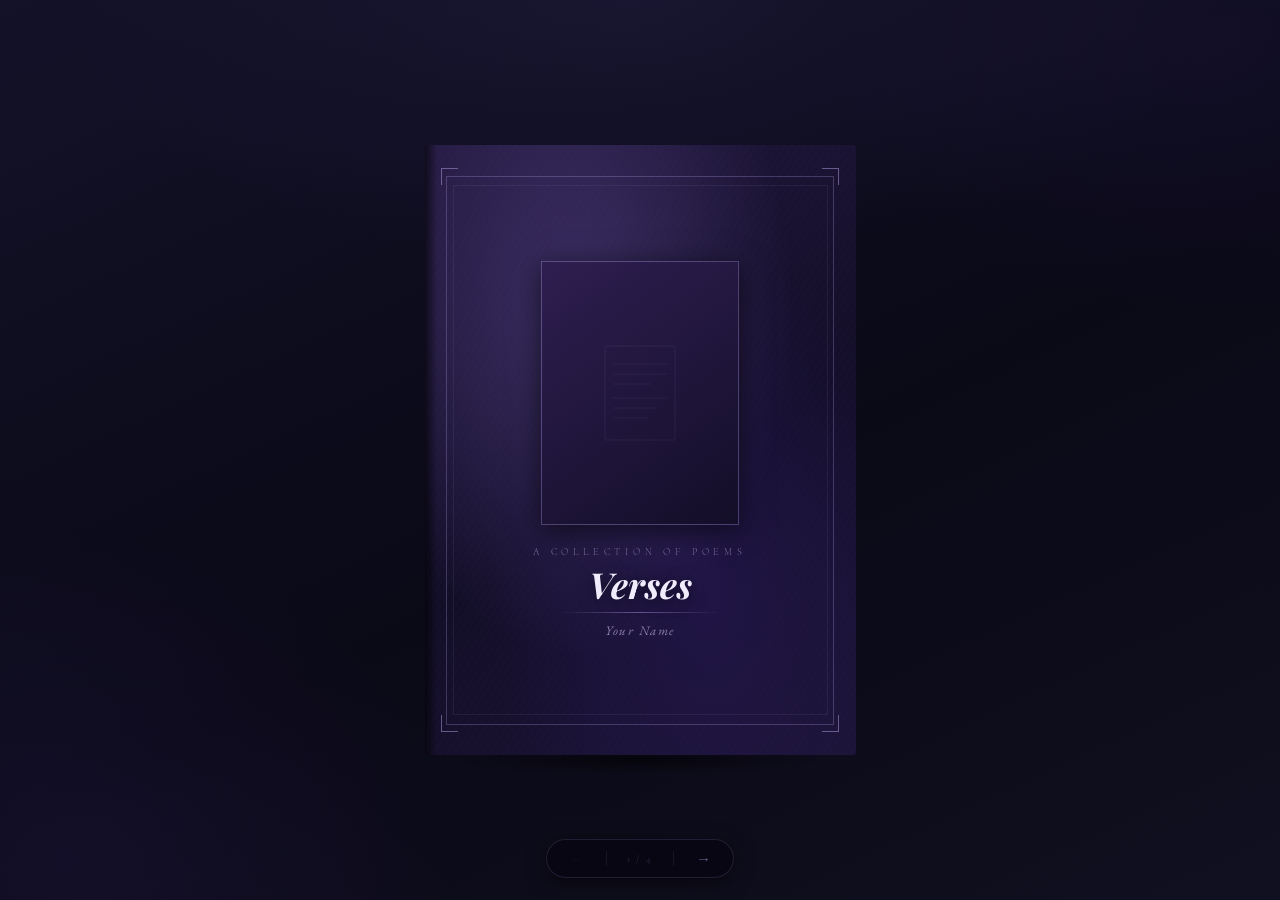
==== commit 8485813b: "Update index.html" ====
--- a/index.html
+++ b/index.html
@@ -366,6 +366,11 @@
 ══════════════════════════════════ */
 var PW=0, PH=0, MOB=false;
 
+function isSinglePage(idx){
+  // cover (0) and back cover (last) show as single page on desktop
+  return idx===0 || idx===S.length-1;
+}
+
 function size(){
   var W=window.innerWidth, H=window.innerHeight;
   MOB = W < 680;
@@ -377,20 +382,24 @@
     if(PW*2>W*0.84){PW=(W*0.84)/2; PH=PW*1.414;}
   }
   PW=Math.round(PW); PH=Math.round(PH);
-
+  applySize(CUR);
+}
+
+function applySize(idx){
+  var single = MOB || isSinglePage(idx);
   var bk=document.getElementById('book');
-  bk.style.width  = (MOB?PW:PW*2)+'px';
+  bk.style.width  = (single ? PW : PW*2)+'px';
   bk.style.height = PH+'px';
 
   document.getElementById('pgL').style.cssText =
-    'width:'+PW+'px;height:'+PH+'px;display:'+(MOB?'none':'block')+';';
+    'width:'+PW+'px;height:'+PH+'px;display:'+(single?'none':'block')+';';
   document.getElementById('pgR').style.cssText =
     'width:'+PW+'px;height:'+PH+'px;';
 
   var sp=document.getElementById('spine');
   sp.style.left   = (PW-12)+'px';
   sp.style.height = PH+'px';
-  sp.style.display= MOB?'none':'block';
+  sp.style.display= single?'none':'block';
 }
 
 /* ══════════════════════════════════
@@ -400,8 +409,9 @@
 
 function render(idx){
   var sp = S[idx];
-  if(MOB){
-    // mobile: show one page — cover shows L, rest show R
+  applySize(idx);
+  if(MOB || isSinglePage(idx)){
+    // single page view: cover = L face, back cover = R face, rest = R
     document.getElementById('pgR').innerHTML = (idx===0) ? sp.L : sp.R;
   } else {
     document.getElementById('pgL').innerHTML = sp.L;
@@ -418,7 +428,7 @@
    no 3D, no preserve-3d, no backface.
 ══════════════════════════════════ */
 var BUSY = false;
-var DUR  = 420;  /* ms */
+var DUR  = 380;  /* ms */
 
 function go(dir){
   if(BUSY) return;
@@ -426,91 +436,27 @@
   if(next < 0 || next >= S.length) return;
   BUSY = true;
 
-  var pgL = document.getElementById('pgL');
-  var pgR = document.getElementById('pgR');
-  var bk  = document.getElementById('book');
-
-  var curr = S[CUR];
-  var dest = S[next];
-
-  if(MOB){
-    /* ── Mobile: fade swap ── */
-    var el = pgR;
-    el.style.transition = 'none';
-    el.style.opacity    = '1';
-
-    // show outgoing page already set, just fade it out
-    el.style.transition = 'opacity '+DUR+'ms ease';
-    el.style.opacity    = '0';
-
+  var bk = document.getElementById('book');
+
+  /* ── Fade out current book ── */
+  bk.style.transition = 'opacity '+DUR+'ms ease';
+  bk.style.opacity    = '0';
+
+  setTimeout(function(){
+    CUR = next;
+    render(CUR);           // swap content + resize book instantly while invisible
+    bk.style.transition = 'none';
+    bk.style.opacity    = '0';
+    void bk.offsetWidth;  // force reflow
+    bk.style.transition = 'opacity '+(DUR*0.7)+'ms ease';
+    bk.style.opacity    = '1';
     setTimeout(function(){
-      CUR = next;
-      el.style.transition = 'none';
-      el.innerHTML = (CUR===0) ? S[CUR].L : S[CUR].R;
-      el.style.opacity = '0';
-      // force reflow
-      void el.offsetWidth;
-      el.style.transition = 'opacity '+(DUR*0.6)+'ms ease';
-      el.style.opacity    = '1';
-      setTimeout(function(){
-        el.style.transition=''; el.style.opacity='';
-        updateNav(); BUSY=false;
-      }, DUR*0.6+20);
-    }, DUR+10);
-    return;
-  }
-
-  /* ── Desktop: horizontal slide ──
-     We place an overlay div on top of the book
-     that slides out, revealing the new page underneath.
-  */
-  var W = PW * 2;
-  var overlay = document.createElement('div');
-  overlay.style.cssText =
-    'position:absolute;top:0;left:0;width:'+W+'px;height:'+PH+'px;'
-    +'display:flex;z-index:50;pointer-events:none;'
-    +'transform:translateX(0);'
-    +'will-change:transform;';
-
-  // overlay shows CURRENT spread
-  var oL = document.createElement('div');
-  oL.style.cssText = 'width:'+PW+'px;height:'+PH+'px;flex-shrink:0;overflow:hidden;';
-  oL.innerHTML = curr.L;
-
-  var oR = document.createElement('div');
-  oR.style.cssText = 'width:'+PW+'px;height:'+PH+'px;flex-shrink:0;overflow:hidden;';
-  oR.innerHTML = curr.R;
-
-  overlay.appendChild(oL);
-  overlay.appendChild(oR);
-  bk.appendChild(overlay);
-
-  // immediately render destination behind the overlay
-  pgL.innerHTML = dest.L;
-  pgR.innerHTML = dest.R;
-
-  // add a subtle shadow on the sliding edge
-  var edgeShadow = document.createElement('div');
-  edgeShadow.style.cssText =
-    'position:absolute;top:0;height:'+PH+'px;width:32px;z-index:51;pointer-events:none;'
-    +(dir>0
-      ? 'right:0;background:linear-gradient(to left,rgba(0,0,0,0.18) 0%,transparent 100%);'
-      : 'left:0;background:linear-gradient(to right,rgba(0,0,0,0.18) 0%,transparent 100%);');
-  overlay.appendChild(edgeShadow);
-
-  // force reflow so transition fires
-  void overlay.offsetWidth;
-
-  overlay.style.transition = 'transform '+DUR+'ms cubic-bezier(0.4, 0, 0.2, 1)';
-  overlay.style.transform  = 'translateX('+(dir > 0 ? -W : W)+'px)';
-
-  setTimeout(function(){
-    bk.removeChild(overlay);
-    CUR = next;
-    render(CUR);
-    updateNav();
-    BUSY = false;
-  }, DUR + 20);
+      bk.style.transition = '';
+      bk.style.opacity    = '';
+      updateNav();
+      BUSY = false;
+    }, DUR*0.7 + 20);
+  }, DUR + 10);
 }
 
 /* ══════════════════════════════════
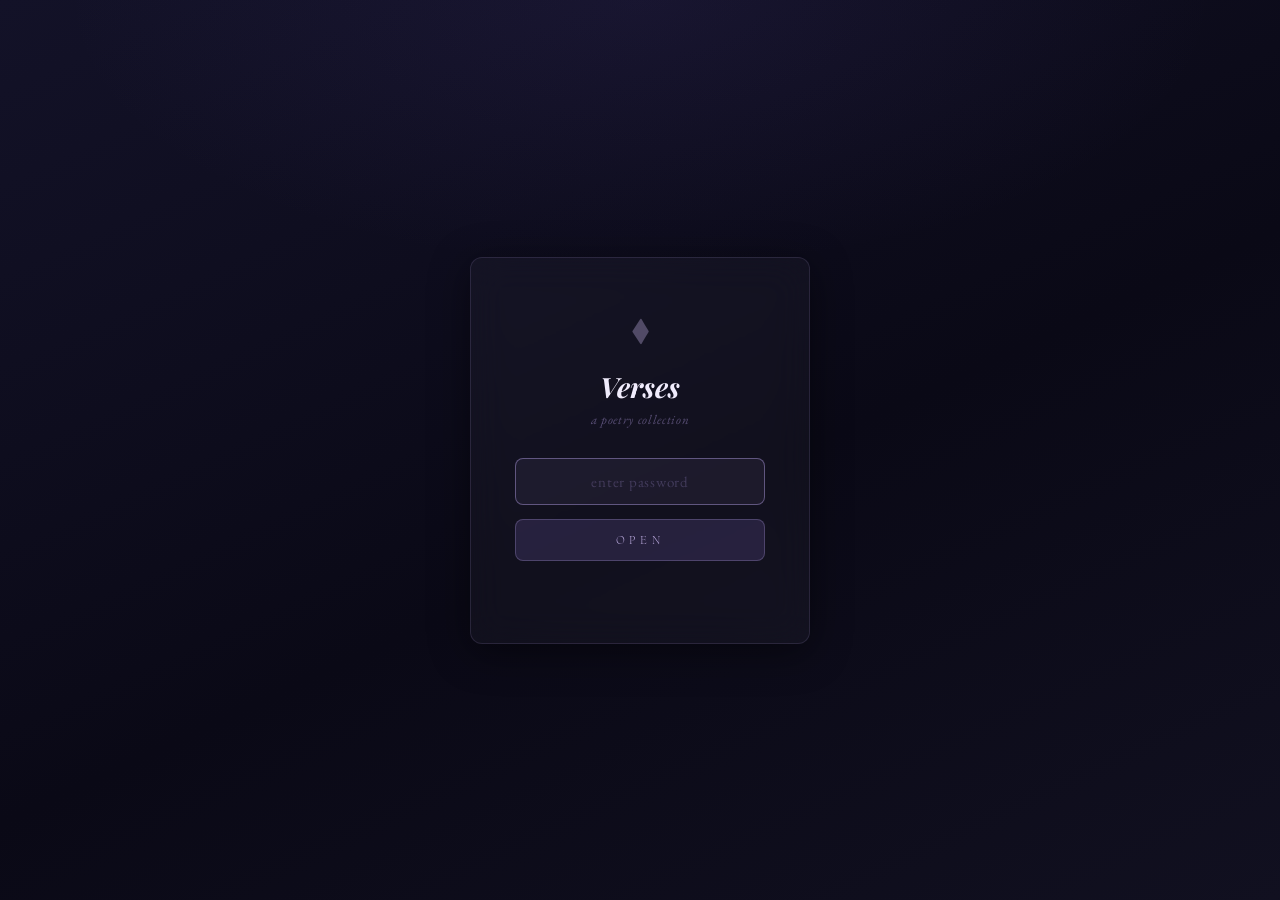
==== commit 889cfbbd: "Update index.html" ====
--- a/index.html
+++ b/index.html
@@ -40,7 +40,9 @@
 #book{
   position:relative;
   display:flex;
-  overflow:hidden;        /* clips the sliding pages */
+  overflow:hidden;
+  perspective:2200px;
+  -webkit-perspective:2200px;
   border-radius:3px;
 }
 
@@ -197,9 +199,109 @@
 .khint{position:fixed;bottom:68px;left:50%;transform:translateX(-50%);font-family:'Cormorant Upright',serif;font-size:9px;letter-spacing:.22em;text-transform:uppercase;color:rgba(180,160,230,0.12);white-space:nowrap;z-index:200;pointer-events:none;animation:kfa 7s ease 3s both;}
 @keyframes kfa{0%{opacity:0}12%{opacity:1}78%{opacity:1}100%{opacity:0}}
 @media(max-width:600px){.khint{display:none;}}
+
+/* ═══════════════════════════════════
+   LOCK SCREEN
+═══════════════════════════════════ */
+#lock{
+  position:fixed;inset:0;z-index:9999;
+  display:flex;align-items:center;justify-content:center;
+  background:
+    radial-gradient(ellipse 75% 50% at 50% 0%, rgba(100,80,180,0.10) 0%,transparent 60%),
+    linear-gradient(155deg,#131228 0%,#0a0916 55%,#111020 100%);
+}
+.lock-box{
+  display:flex;flex-direction:column;align-items:center;
+  gap:0;text-align:center;
+  padding:52px 44px;
+  background:rgba(255,255,255,0.03);
+  border:1px solid rgba(180,160,230,0.14);
+  border-radius:12px;
+  backdrop-filter:blur(18px);
+  box-shadow:0 8px 40px rgba(0,0,0,0.45);
+  width:min(340px,88vw);
+}
+.lock-icon{
+  font-size:28px;opacity:0.35;margin-bottom:22px;
+  color:#c4b4e8;
+}
+.lock-title{
+  font-family:'Playfair Display',serif;font-style:italic;
+  font-size:clamp(20px,3vw,28px);color:#f0ecfc;
+  margin-bottom:6px;
+}
+.lock-sub{
+  font-family:'EB Garamond',serif;font-style:italic;
+  font-size:13px;color:rgba(180,160,230,0.42);
+  margin-bottom:30px;letter-spacing:0.05em;
+}
+.lock-input{
+  width:100%;
+  background:rgba(180,160,230,0.07);
+  border:1px solid rgba(180,160,230,0.20);
+  border-radius:8px;
+  padding:13px 16px;
+  font-family:'EB Garamond',serif;
+  font-size:15px;
+  color:#f0ecfc;
+  text-align:center;
+  letter-spacing:0.15em;
+  outline:none;
+  margin-bottom:14px;
+  transition:border-color 0.2s;
+}
+.lock-input:focus{border-color:rgba(180,160,230,0.45);}
+.lock-input::placeholder{color:rgba(180,160,230,0.25);letter-spacing:0.05em;}
+.lock-btn{
+  width:100%;
+  background:rgba(140,110,210,0.18);
+  border:1px solid rgba(180,160,230,0.28);
+  border-radius:8px;
+  padding:13px;
+  font-family:'Cormorant Upright',serif;font-weight:300;
+  font-size:12px;letter-spacing:0.38em;text-transform:uppercase;
+  color:#c4b4e8;cursor:pointer;
+  transition:background 0.18s,border-color 0.18s;
+}
+.lock-btn:hover{background:rgba(140,110,210,0.28);border-color:rgba(180,160,230,0.45);}
+.lock-btn:active{transform:scale(0.97);}
+.lock-err{
+  margin-top:14px;
+  font-family:'EB Garamond',serif;font-style:italic;
+  font-size:12px;color:rgba(220,120,120,0.70);
+  min-height:16px;letter-spacing:0.04em;
+  opacity:0;transition:opacity 0.2s;
+}
+.lock-err.show{opacity:1;}
+.lock-spinner{
+  width:18px;height:18px;
+  border:2px solid rgba(180,160,230,0.15);
+  border-top-color:rgba(180,160,230,0.6);
+  border-radius:50%;
+  animation:spin 0.7s linear infinite;
+  display:none;margin-top:14px;
+}
+@keyframes spin{to{transform:rotate(360deg);}}
+
 </style>
 </head>
 <body>
+
+<!-- ═══ LOCK SCREEN ═══ -->
+<div id="lock">
+  <div class="lock-box">
+    <div class="lock-icon">&#9670;</div>
+    <h1 class="lock-title">Verses</h1>
+    <p class="lock-sub">a poetry collection</p>
+    <input class="lock-input" id="lockInput" type="password"
+           placeholder="enter password"
+           autocomplete="off" autocorrect="off" spellcheck="false"/>
+    <button class="lock-btn" onclick="unlock()">Open</button>
+    <div class="lock-spinner" id="lockSpinner"></div>
+    <p class="lock-err" id="lockErr">incorrect password</p>
+  </div>
+</div>
+
 
 <div class="shell" id="shell">
   <div class="shadow"></div>
@@ -238,19 +340,61 @@
    POEMS  ✏️
    { title:"...", lines:["line","","blank = stanza break"] }
 ══════════════════════════════════ */
-var POEMS = [
-  /* paste your poems here, e.g.:
-  {
-    title: "Poem Title",
-    lines: [
-      "First line,",
-      "second line.",
-      "",
-      "New stanza."
-    ]
-  },
-  */
-];
+/* ✦ENCRYPTED_POEMS✦ */
+  var ENCRYPTED = "";
+  /* ✦END✦ */
+
+  var POEMS = []; // filled after unlock
+
+  /* ── AES-GCM decrypt (mirrors encrypt.js) ── */
+  async function decryptPoems(b64, password){
+    const buf  = Uint8Array.from(atob(b64), c=>c.charCodeAt(0));
+    const salt = buf.slice(0,16);
+    const iv   = buf.slice(16,28);
+    const ct   = buf.slice(28);
+
+    const km = await crypto.subtle.importKey(
+      'raw', new TextEncoder().encode(password),
+      'PBKDF2', false, ['deriveKey']
+    );
+    const key = await crypto.subtle.deriveKey(
+      { name:'PBKDF2', salt, iterations:200000, hash:'SHA-256' },
+      km,
+      { name:'AES-GCM', length:256 },
+      false, ['decrypt']
+    );
+    const plain = await crypto.subtle.decrypt({ name:'AES-GCM', iv }, key, ct);
+    return JSON.parse(new TextDecoder().decode(plain));
+  }
+
+  async function unlock(){
+    var pw = document.getElementById('lockInput').value;
+    if(!pw) return;
+    var btn = document.querySelector('.lock-btn');
+    var sp  = document.getElementById('lockSpinner');
+    var err = document.getElementById('lockErr');
+    btn.style.display='none'; sp.style.display='block'; err.classList.remove('show');
+
+    if(!ENCRYPTED){
+      // Dev mode: no encryption yet — open directly (run encrypt.js first)
+      document.getElementById('lock').style.display='none';
+      init();
+      return;
+    }
+
+    try {
+      POEMS = await decryptPoems(ENCRYPTED, pw);
+      document.getElementById('lock').style.opacity='0';
+      document.getElementById('lock').style.transition='opacity 0.4s ease';
+      setTimeout(function(){ document.getElementById('lock').style.display='none'; }, 420);
+      init();
+    } catch(e){
+      sp.style.display='none'; btn.style.display='block';
+      err.classList.add('show');
+      document.getElementById('lockInput').value='';
+      document.getElementById('lockInput').focus();
+    }
+  }
 
 /* ══════════════════════════════════
    HELPERS
@@ -420,15 +564,10 @@
 }
 
 /* ══════════════════════════════════
-   PAGE TURN
-   The simplest reliable animation:
-   slide the two pages horizontally.
-   outgoing slides out, incoming slides in.
-   Uses CSS transition on transform only —
-   no 3D, no preserve-3d, no backface.
+   PAGE TURN — 3D half-page fold
 ══════════════════════════════════ */
 var BUSY = false;
-var DUR  = 380;  /* ms */
+var DUR  = 500;
 
 function go(dir){
   if(BUSY) return;
@@ -436,27 +575,78 @@
   if(next < 0 || next >= S.length) return;
   BUSY = true;
 
-  var bk = document.getElementById('book');
-
-  /* ── Fade out current book ── */
-  bk.style.transition = 'opacity '+DUR+'ms ease';
-  bk.style.opacity    = '0';
+  var bk  = document.getElementById('book');
+  var pgL = document.getElementById('pgL');
+  var pgR = document.getElementById('pgR');
+
+  // covers & back cover: simple fade (single-page spreads)
+  if(MOB || isSinglePage(CUR) || isSinglePage(next)){
+    bk.style.transition='opacity 200ms ease'; bk.style.opacity='0';
+    setTimeout(function(){
+      CUR=next; render(CUR);
+      bk.style.transition='none'; bk.style.opacity='0';
+      void bk.offsetWidth;
+      bk.style.transition='opacity 160ms ease'; bk.style.opacity='1';
+      setTimeout(function(){ bk.style.transition=''; bk.style.opacity=''; updateNav(); BUSY=false; },180);
+    },210);
+    return;
+  }
+
+  var curr = S[CUR], dest = S[next];
+
+  // Pre-load destination behind: only the STATIC half changes now
+  if(dir > 0) pgL.innerHTML = dest.L;   // new left visible behind
+  else        pgR.innerHTML = dest.R;   // new right visible behind
+
+  // Build leaf over the turning half
+  var leaf = document.createElement('div');
+  leaf.style.cssText =
+    'position:absolute;top:0;'
+    +(dir>0 ? 'left:'+PW+'px;transform-origin:left center;' : 'left:0;transform-origin:right center;')
+    +'width:'+PW+'px;height:'+PH+'px;'
+    +'transform-style:preserve-3d;-webkit-transform-style:preserve-3d;'
+    +'transform:rotateY(0deg);'
+    +'z-index:30;pointer-events:none;';
+
+  // front face — outgoing page
+  var front = document.createElement('div');
+  front.style.cssText='position:absolute;inset:0;overflow:hidden;'
+    +'backface-visibility:hidden;-webkit-backface-visibility:hidden;';
+  front.innerHTML = dir>0 ? curr.R : curr.L;
+
+  // back face — incoming page (pre-mirrored)
+  var back = document.createElement('div');
+  back.style.cssText='position:absolute;inset:0;overflow:hidden;'
+    +'backface-visibility:hidden;-webkit-backface-visibility:hidden;'
+    +'transform:rotateY(180deg);-webkit-transform:rotateY(180deg);';
+  back.innerHTML = dir>0 ? dest.R : dest.L;
+
+  // thin shadow on the fold edge
+  var shade = document.createElement('div');
+  shade.style.cssText='position:absolute;inset:0;z-index:2;pointer-events:none;'
+    +(dir>0
+      ? 'background:linear-gradient(to right,rgba(0,0,0,0.10) 0%,transparent 30%);'
+      : 'background:linear-gradient(to left ,rgba(0,0,0,0.10) 0%,transparent 30%);');
+  front.appendChild(shade);
+
+  leaf.appendChild(front);
+  leaf.appendChild(back);
+  bk.appendChild(leaf);
+
+  void leaf.offsetWidth; // force reflow
+
+  leaf.style.transition = 'transform '+DUR+'ms cubic-bezier(0.4,0,0.2,1)';
+  leaf.style.webkitTransition = leaf.style.transition;
+  leaf.style.transform = dir>0 ? 'rotateY(-180deg)' : 'rotateY(180deg)';
+  leaf.style.webkitTransform = leaf.style.transform;
 
   setTimeout(function(){
+    bk.removeChild(leaf);
     CUR = next;
-    render(CUR);           // swap content + resize book instantly while invisible
-    bk.style.transition = 'none';
-    bk.style.opacity    = '0';
-    void bk.offsetWidth;  // force reflow
-    bk.style.transition = 'opacity '+(DUR*0.7)+'ms ease';
-    bk.style.opacity    = '1';
-    setTimeout(function(){
-      bk.style.transition = '';
-      bk.style.opacity    = '';
-      updateNav();
-      BUSY = false;
-    }, DUR*0.7 + 20);
-  }, DUR + 10);
+    render(CUR);
+    updateNav();
+    BUSY = false;
+  }, DUR + 25);
 }
 
 /* ══════════════════════════════════
@@ -491,7 +681,13 @@
   window.addEventListener('resize',function(){ size(); render(CUR); updateNav(); });
 }
 
-document.addEventListener('DOMContentLoaded', init);
+document.addEventListener('DOMContentLoaded', function(){
+  document.getElementById('lockInput').focus();
+  document.getElementById('lockInput').addEventListener('keydown', function(e){
+    if(e.key==='Enter') unlock();
+  });
+  // If no encryption baked in yet, still require Enter on lock screen
+});
 </script>
 </body>
 </html>
